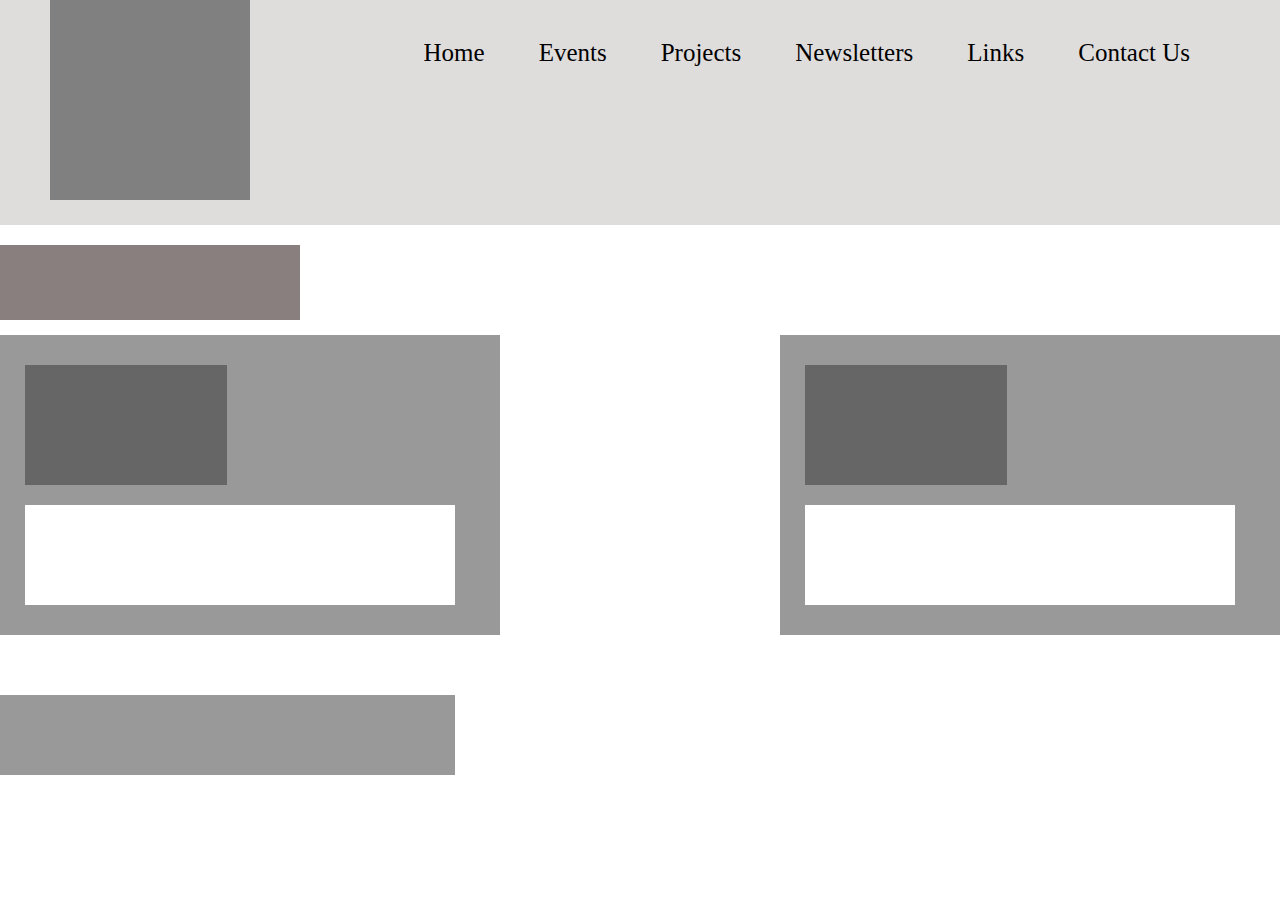
==== index.html @ 3c36017c "Merge pull request #2 from guilhermebueno6/dev.silva.firstSiteStructure" ====
<!DOCTYPE html>
<html lang="en">
<head>
  <meta charset="UTF-8">
  <meta name="viewport" content="width=device-width, initial-scale=1.0">
  <meta http-equiv="X-UA-Compatible" content="ie=edge">
<link rel="stylesheet" href="css/reset.css">
  <link rel="stylesheet" href="css/main.css">
  <title>Thames River Anglers Association</title>
</head>
<body>
  <nav class="mainNav">
    <div class="logo"></div>
    <ul>
      <li>Home</li>
      <li>Events</li>
      <li>Projects</li>
      <li>Newsletters</li>
      <li>Links</li>
      <li>Contact Us</li>
    </ul>
  </nav>
  <div class="welcomeText"></div>

  <div class="intros">

    <div class="introBox">
      <div class="welcomePhoto"></div>
      <div class="introText"></div>

    </div>
    <div class="introBox">
      <div class="welcomePhoto"></div>
      <div class="introText"></div>
    </div>

  </div>
  <div class="aboutSect">

      <div id="titleText"></div>

  </div>

</body>
</html>
---- css/main.css ----
.hidden{
  display: none;
}

body{
  width: 1280px;
  margin: 0 auto;
}

.mainNav{
  height: 225px;
  background-color: #dfdcdc;
  display: flex;
  flex-direction: row;
  justify-content: space-between;
}

.mainNav ul{
  margin-top: 40px;
  margin-right: 65px;
  list-style-type: none;

}

.mainNav li {
  font-size: 25px;
  display: inline;
  margin-left: 25px;
  margin-right: 25px;
}

.logo{
  margin-left: 50px;
  width:200px;
  height: 200px;
  background-color: #808080;
}

.welcomeText{
  margin-top: 20px;
  margin-bottom: 15px;
  background-color: #897f7f;
  width:300px;
  height: 75px;
}

.intros{
  display: flex;
  flex-direction: row;
  justify-content: space-between;

}

.introBox{
  margin-bottom: 30px;
  width:500px;
  height:300px;
  background-color: #999999;
}
 #titleText{

   width:455px;
   height:80px;
   background-color: #999999;
   margin: 30px 0 30px 0;
 }



.welcomePhoto{
  margin: 30px 0 20px 25px;
  width:  202px;
  height: 120px;
  background-color: #666666;
}

.introText{
  margin-left: 25px;
  background-color: white;
  width: 430px;
  height: 100px;
}

.aboutSect{
  justify-content: center !important;

}
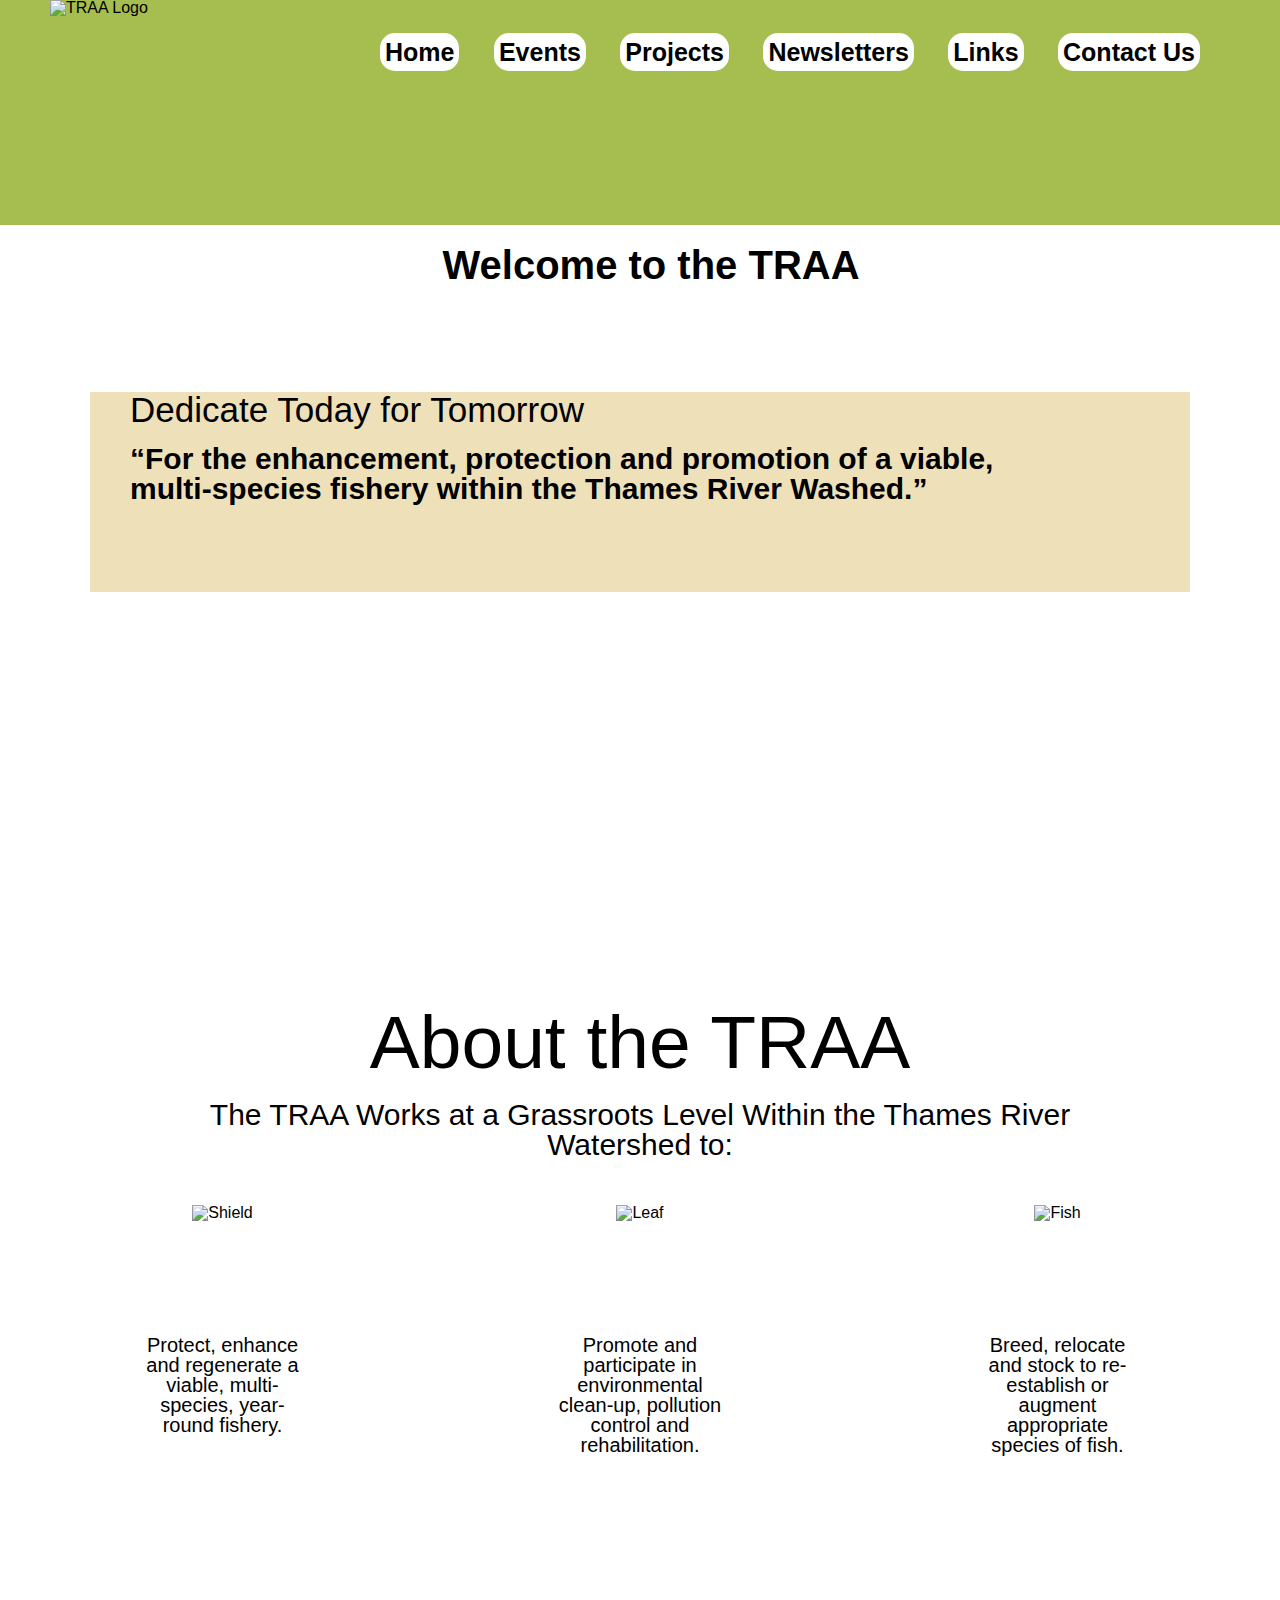
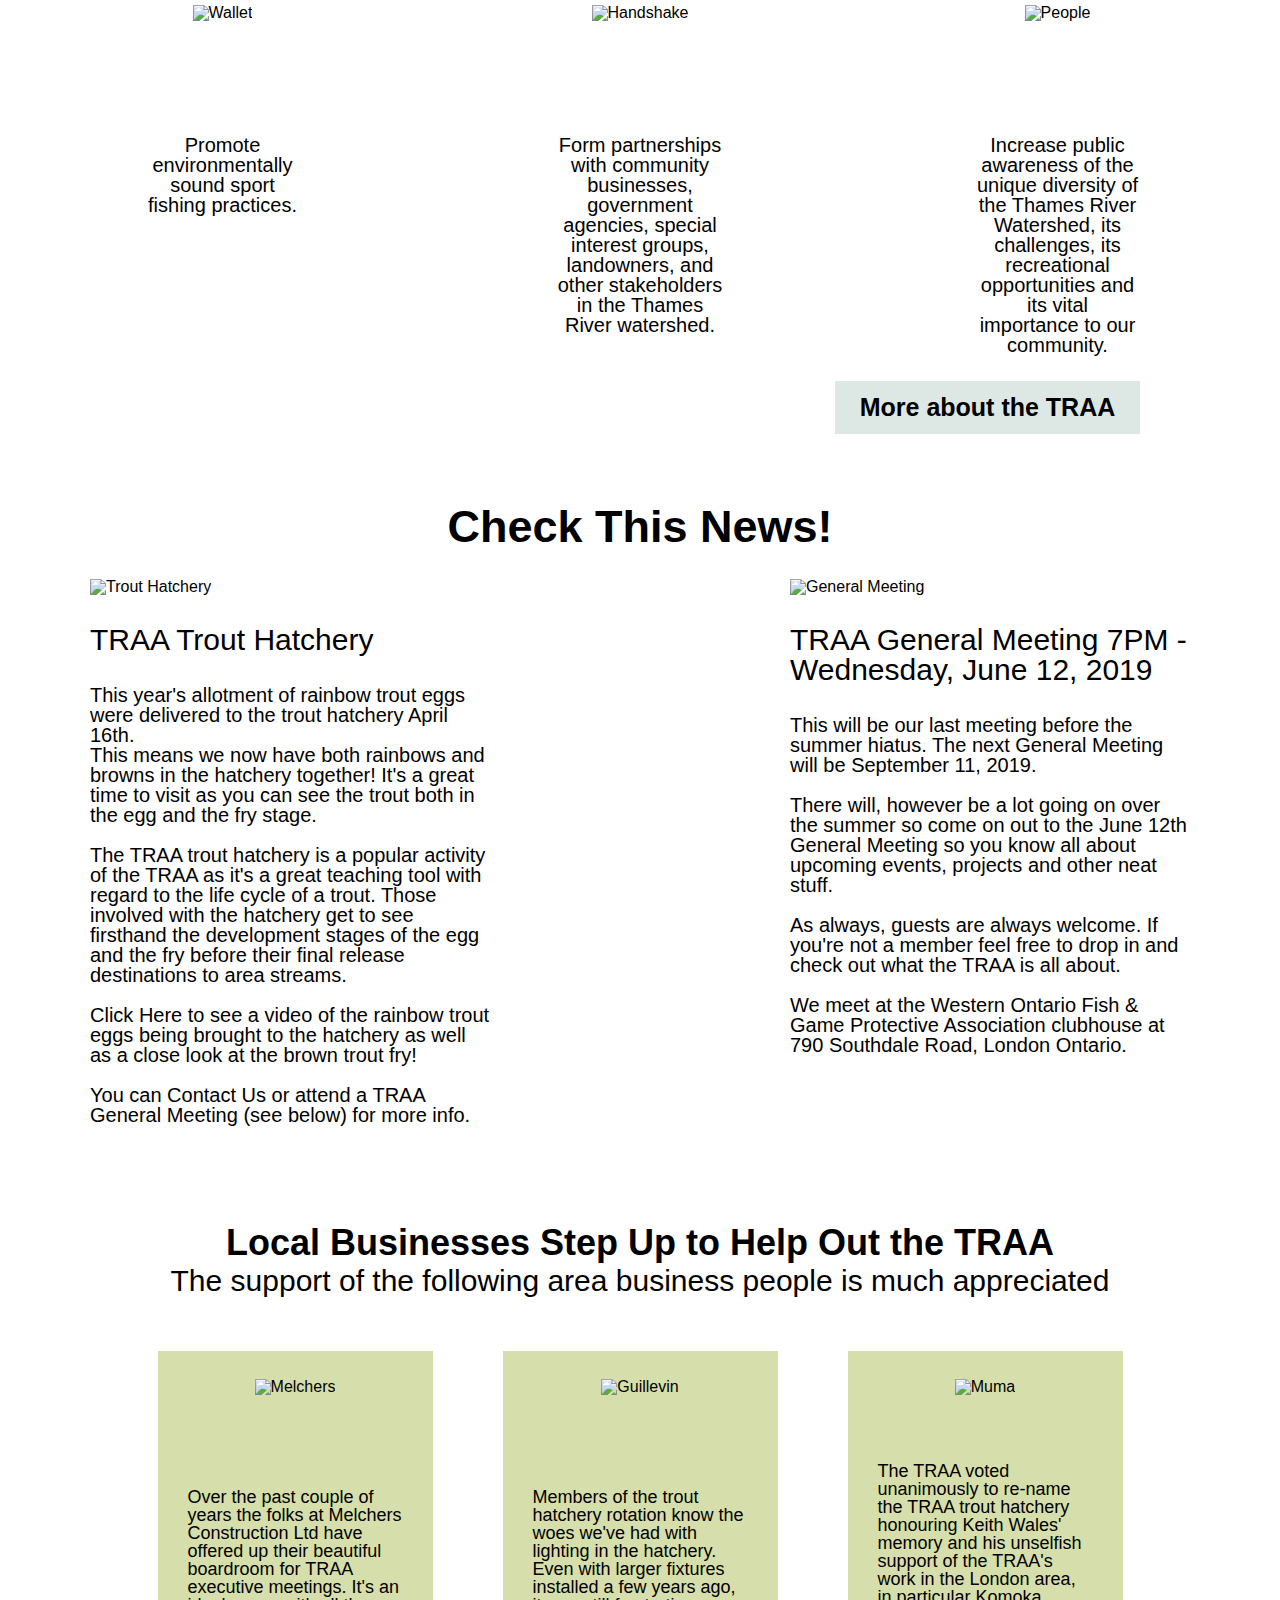
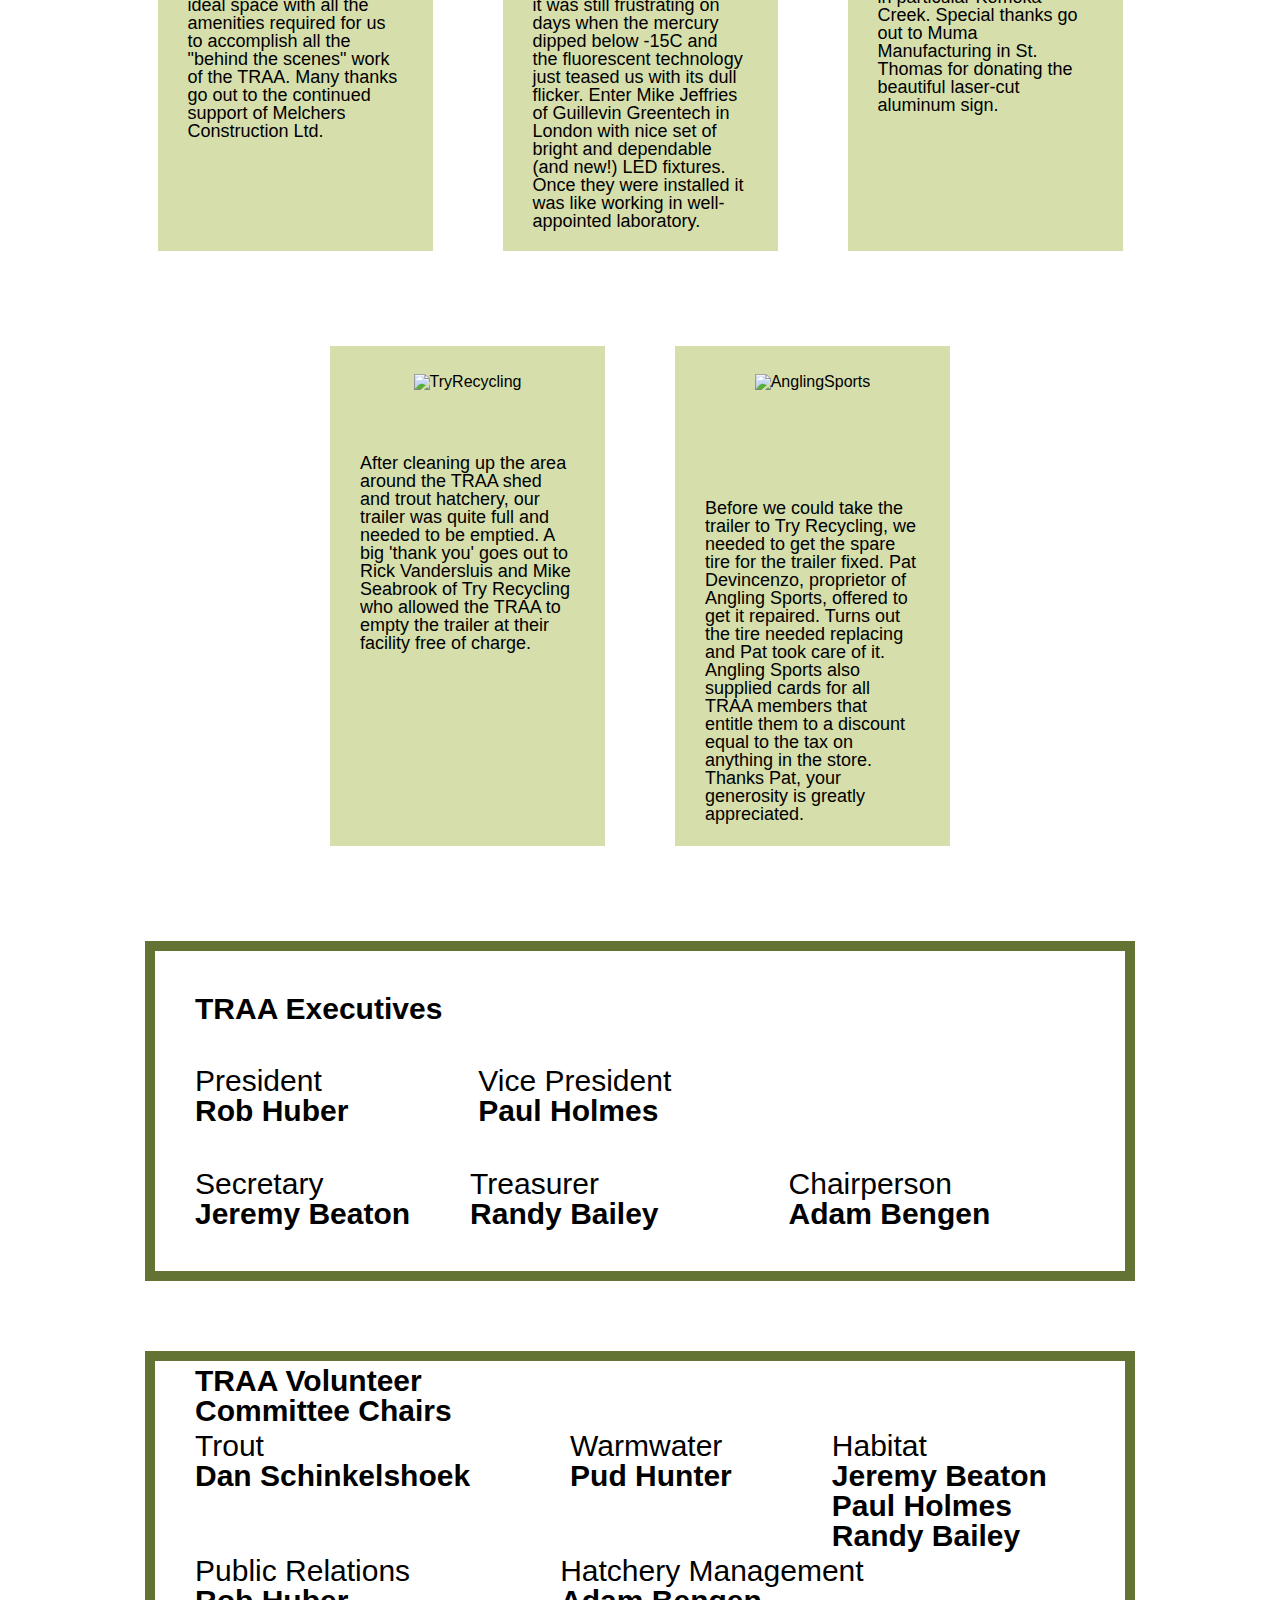
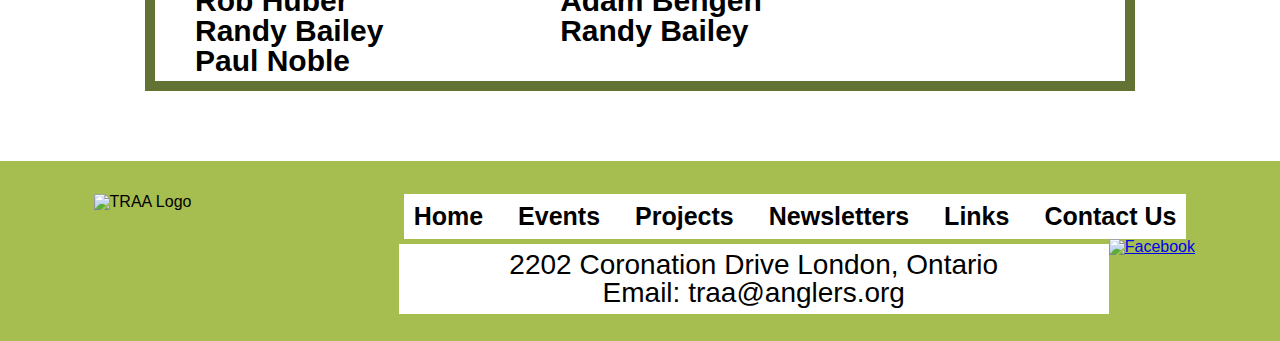
==== commit b1f6602b: "Merge pull request #10 from guilhermebueno6/des.silva.svg" ====
--- a/index.html
+++ b/index.html
@@ -6,40 +6,285 @@
   <meta http-equiv="X-UA-Compatible" content="ie=edge">
 <link rel="stylesheet" href="css/reset.css">
   <link rel="stylesheet" href="css/main.css">
+  <link rel="stylesheet" href="https://use.typekit.net/wpt2fbq.css">
   <title>Thames River Anglers Association</title>
 </head>
 <body>
   <nav class="mainNav">
-    <div class="logo"></div>
+    <div class="logo"><img src="images/TRAA_logo.svg" alt="TRAA Logo"></div>
+    <ul>
+      <a href="#"><li>Home</li></a>
+      <a href="events.html"><li>Events</li></a>
+      <a href="projects.html"><li>Projects</li></a>
+      <a href="newsletters.html"><li>Newsletters</li></a>
+      <a href="links.html"><li>Links</li></a>
+      <a href="contact.html"><li>Contact Us</li></a>
+    </ul>
+  </nav>
+  <div class="wrapper">
+  <div class="welcomeText"><p>Welcome to the TRAA</p></div>
+  <div id="imgBG">
+  <div class="businessBox">
+    <h1>Dedicate Today for Tomorrow</h1>
+    <h2>“For the enhancement, protection and promotion of a viable,
+multi-species fishery within the Thames River Washed.”</h2>
+  </div>
+</div>
+  <div id="about">
+    <h1 class="aboutTitle">About the TRAA</h1>
+
+    <h2 class="aboutSub">The TRAA Works at a Grassroots Level Within the Thames River Watershed to:</h2>
+
+    <div id="iconsUp">
+
+      <div class="icon">
+
+        <img src="images/free-stock-photos/shield-icon.svg" alt="Shield">
+        <h3>Protect, enhance and regenerate a viable, multi-species, year-round fishery.</h3>
+
+      </div>
+
+      <div class="icon">
+
+        <img src="images/free-stock-photos/leaf-icon.svg" alt="Leaf">
+        <h3>Promote and participate in environmental clean-up, pollution control and rehabilitation.</h3>
+
+      </div>
+
+      <div class="icon">
+
+        <img src="images/free-stock-photos/fish-icon.svg" alt="Fish">
+        <h3>Breed, relocate and stock to re-establish or augment appropriate species of fish.</h3>
+
+      </div>
+
+    </div>
+
+    <div id="iconsDown">
+
+      <div class="icon">
+
+        <img src="images/free-stock-photos/wallet-icon.svg" alt="Wallet">
+        <h3>Promote environmentally sound sport fishing practices.</h3>
+
+      </div>
+
+      <div class="icon">
+
+        <img src="images/free-stock-photos/handshake-icon.svg" alt="Handshake">
+        <h3>Form partnerships with community businesses, government agencies, special interest groups, landowners, and other stakeholders in the Thames River watershed.</h3>
+
+      </div>
+
+      <div class="icon">
+
+        <img src="images/free-stock-photos/people-icon.svg" alt="People">
+        <h3>Increase public awareness of the unique diversity of the Thames River Watershed, its challenges, its recreational opportunities and its vital importance to our community.</h3>
+
+      </div>
+
+      </div>
+      <div id="button">
+        <h2>More about the TRAA</h2>
+    </div>
+
+
+  </div>
+
+  <div id="newsSection">
+
+    <h2>Check This News!</h2>
+<div class="eventWrapper">
+    <div class="event">
+
+      <img src="" alt="Trout Hatchery">
+      <h3>TRAA Trout Hatchery</h3>
+      <p>This year's allotment of rainbow trout eggs were delivered to the trout hatchery April 16th.<br>
+This means we now have both rainbows and browns in the hatchery together! It's a great time to visit as you can see the trout both in the egg and the fry stage. <br> <br>
+
+The TRAA trout hatchery is a popular activity of the TRAA as it's a great teaching tool with regard to the life cycle of a trout. Those involved with the hatchery get to see firsthand the development stages of the egg and the fry before their final release destinations to area streams. <br> <br>
+
+Click Here to see a video of the rainbow trout eggs being brought to the hatchery as well as a close look at the brown trout fry! <br> <br>
+
+You can Contact Us or attend a TRAA General Meeting (see below) for more info.</p>
+
+    </div>
+
+    <div class="event">
+
+      <img src="" alt="General Meeting">
+      <h3>TRAA General Meeting
+7PM - Wednesday, June 12, 2019</h3>
+      <p>This will be our last meeting before the summer hiatus. The next General Meeting will be September 11, 2019. <br> <br>
+
+There will, however be a lot going on over the summer so come on out to the June 12th General Meeting so you know all about upcoming events, projects and other neat stuff. <br> <br>
+
+As always, guests are always welcome. If you're not a member feel free to drop in and check out what the TRAA is all about. <br> <br>
+
+We meet at the Western Ontario Fish & Game Protective Association clubhouse at 790 Southdale Road, London Ontario.</p>
+
+    </div>
+
+  </div>
+  </div>
+  <div class="supportingBus">
+    <h1>Local Businesses Step Up to Help Out the TRAA</h1>
+    <h2>The support of the following area business people is much appreciated</h2>
+    <div class="business">
+
+      <div class="companyBoxUp">
+
+        <div class="box">
+
+          <img src="" alt="Melchers" id="melch">
+          <p>Over the past couple of years the folks at Melchers Construction Ltd have offered up their beautiful boardroom for TRAA executive meetings. It's an ideal space with all the amenities required for us to accomplish all the "behind the scenes" work of the TRAA. Many thanks go out to the continued support of Melchers Construction Ltd.</p>
+
+        </div>
+
+        <div class="box">
+
+          <img src="" alt="Guillevin" id="guil">
+          <p>Members of the trout hatchery rotation know the woes we've had with lighting in the hatchery. Even with larger fixtures installed a few years ago, it was still frustrating on days when the mercury dipped below -15C and the fluorescent technology just teased us with its dull flicker. Enter Mike Jeffries of Guillevin Greentech in London with nice set of bright and dependable (and new!) LED fixtures. Once they were installed it was like working in well-appointed laboratory.</p>
+
+        </div>
+
+        <div class="box">
+
+          <img src="" alt="Muma" id="muma">
+          <p>The TRAA voted unanimously to re-name the TRAA trout hatchery honouring Keith Wales' memory and his unselfish support of the TRAA's work in the London area, in particular Komoka Creek. Special thanks go out to Muma Manufacturing in St. Thomas for donating the beautiful laser-cut aluminum sign.</p>
+
+        </div>
+
+      </div>
+
+      <div class="companyBoxDown">
+
+        <div class="box">
+
+          <img src="" alt="TryRecycling" id="tryR">
+          <p>After cleaning up the area around the TRAA shed and trout hatchery, our trailer was quite full and needed to be emptied. A big 'thank you' goes out to Rick Vandersluis and Mike Seabrook of Try Recycling who allowed the TRAA to empty the trailer at their facility free of charge.</p>
+
+        </div>
+
+        <div class="box">
+
+          <img src="" alt="AnglingSports" id="angS">
+          <p>Before we could take the trailer to Try Recycling, we needed to get the spare tire for the trailer fixed. Pat Devincenzo, proprietor of Angling Sports, offered to get it repaired. Turns out the tire needed replacing and Pat took care of it.
+Angling Sports also supplied cards for all TRAA members that entitle them to a discount equal to the tax on anything in the store.
+Thanks Pat, your generosity is greatly appreciated.</p>
+
+        </div>
+      </div>
+    </div>
+  </div>
+  <div id="credits">
+
+    <div class="creditBox">
+      <div class="creditsTitle">
+        <p>TRAA Executives</p>
+      </div>
+      <div class="firstRow">
+        <div id="personN1">
+          <p class="position">President</p>
+          <p class="person">Rob Huber</p>
+
+      </div>
+      <div id="personN2">
+
+        <p class="position">Vice President</p>
+      <p class="person">Paul Holmes</p>
+
+    </div>
+    </div>
+      <div class="secondRow">
+        <div id="personN3">
+          <p class="position">Secretary</p>
+      <p class="person">Jeremy Beaton</p>
+    </div>
+
+              <div id="personN4">
+                <p class="position">Treasurer</p>
+            <p class="person">Randy Bailey</p>
+          </div>
+
+              <div id="personN5">
+                <p class="position">Chairperson</p>
+            <p class="person">Adam Bengen</p>
+          </div>
+        </div>
+
+    </div>
+
+    <div class="creditBox">
+      <div class="creditsTitle2"><h1>TRAA Volunteer Committee Chairs</h1></div>
+
+        <div class="firstRow">
+
+          <div id="volunteer1">
+            <p class="position">Trout</p>
+            <p class="person">Dan Schinkelshoek</p>
+          </div>
+
+          <div id="volunteer2">
+            <p class="position">Warmwater</p>
+            <p class="person">Pud Hunter</p>
+        </div>
+
+          <div id="volunteer3">
+            <p class="position">Habitat</p>
+            <p class="person">Jeremy Beaton</p>
+            <p class="person">Paul Holmes</p>
+            <p class="person">Randy Bailey</p>
+          </div>
+
+        </div>
+
+        <div class="secondRow">
+          <div id="volunteer4">
+
+            <p class="position">Public Relations</p>
+            <p class="person">Rob Huber</p>
+            <p class="person">Randy Bailey</p>
+            <p class="person">Paul Noble</p>
+
+          </div>
+
+          <div id="volunteer5">
+
+            <p class="position">Hatchery Management</p>
+            <p class="person">Adam Bengen</p>
+            <p class="person">Randy Bailey</p>
+
+          </div>
+
+      </div>
+
+
+    </div>
+  </div>
+  <footer class="mainFooter">
+    <div class="footerWrapper">
+    <img src="" alt="TRAA Logo" class="footerLogo">
+
     <ul>
       <li>Home</li>
       <li>Events</li>
       <li>Projects</li>
       <li>Newsletters</li>
       <li>Links</li>
-      <li>Contact Us</li>
+      <li id="contactMenu">Contact Us</li>
     </ul>
-  </nav>
-  <div class="welcomeText"></div>
-
-  <div class="intros">
-
-    <div class="introBox">
-      <div class="welcomePhoto"></div>
-      <div class="introText"></div>
-
-    </div>
-    <div class="introBox">
-      <div class="welcomePhoto"></div>
-      <div class="introText"></div>
-    </div>
-
-  </div>
-  <div class="aboutSect">
-
-      <div id="titleText"></div>
-
-  </div>
-
+  </div>
+  <div id="addressWrap">
+    <div class="addressBox"><h1>2202 Coronation Drive
+London, Ontario <br>Email: traa@anglers.org</h1></div>
+    <a href=https://www.facebook.com/groups/4TRAA/about/ ><img src="images/facebook.png" alt="Facebook" id="faceIcon"></a>
+  </div>
+
+  </footer>
+
+
+
+</div>
 </body>
 </html>
--- a/css/main.css
+++ b/css/main.css
@@ -4,12 +4,22 @@
 
 body{
   width: 1280px;
+  font-family: "interstate", sans-serif;
   margin: 0 auto;
+}
+
+.wrapper{
+  align-items: center;
+  display: flex;
+  flex-direction:column;
+  justify-content:center;
+  width:1280px;
+
 }
 
 .mainNav{
   height: 225px;
-  background-color: #dfdcdc;
+  background-color: #a6be4f;
   display: flex;
   flex-direction: row;
   justify-content: space-between;
@@ -20,43 +30,101 @@
   margin-right: 65px;
   list-style-type: none;
 
+  height: 35px;
+
 }
 
 .mainNav li {
+  background-color: white;
+  padding:5px;
+  border-radius: 15px;
   font-size: 25px;
   display: inline;
-  margin-left: 25px;
-  margin-right: 25px;
+  margin-left: 15px;
+  margin-right: 15px;
+  font-weight: bolder;
+}
+
+.mainNav li:hover{
+  background-color: #82953f;
+}
+
+.mainNav a{
+  text-decoration: none;
+  color:black;
+
 }
 
 .logo{
   margin-left: 50px;
   width:200px;
   height: 200px;
-  background-color: #808080;
+
 }
 
 .welcomeText{
+
+  font-size: 40px;
   margin-top: 20px;
   margin-bottom: 15px;
-  background-color: #897f7f;
-  width:300px;
-  height: 75px;
-}
-
-.intros{
-  display: flex;
-  flex-direction: row;
-  justify-content: space-between;
-
-}
-
-.introBox{
-  margin-bottom: 30px;
-  width:500px;
-  height:300px;
-  background-color: #999999;
-}
+  width:525px;
+  height: 40px;
+}
+
+.welcomeText p{
+  margin-left: 65px;
+  font-weight: bold;
+}
+
+.businessBox{
+  margin-bottom: 48px;
+  align-self:center;
+  width: 1100px;
+  height:200px;
+  background-color: rgba(215, 182, 93, .43);
+  margin-top:92px;
+
+}
+
+.businessBox h1{
+  font-weight: 500;
+  margin-top: 36px;
+  margin-bottom: 17px;
+  font-size: 35px;
+  margin-left: 40px;
+
+
+}
+
+.businessBox h2{
+
+  margin-left:40px;
+  width:900px;
+  font-size: 30px;
+  font-weight: 600;
+}
+
+.about{
+  display: flex;
+  flex-direction: column;
+  justify-content: center;
+
+}
+
+.photoTitle{
+  margin-left: 30px;
+  margin-top: 15px;
+  margin-bottom:15px;
+  background-color: black;
+  height:60px;
+  width:275px;
+}
+
+.photoTitle p{
+  font-size: 60px;
+}
+
+
  #titleText{
 
    width:455px;
@@ -68,20 +136,392 @@
 
 
 .welcomePhoto{
-  margin: 30px 0 20px 25px;
-  width:  202px;
-  height: 120px;
+  width:  400px;
+  height: 350px;
   background-color: #666666;
 }
 
 .introText{
+  display: flex;
+  flex-direction:column;
   margin-left: 25px;
   background-color: white;
-  width: 430px;
+  width: 700px;
+  height: 450px;
+}
+
+
+
+#imgBG{
+  margin-bottom: 65px;
+  align-self: center;
+  width:1100px;
+  height: 640px;
+  background-image: url(../images/free-stock-photos/fishermen.jpg);
+  background-repeat: no-repeat;
+}
+
+#about{
+  align-self: center;
+  width:1000px;
+  display: flex;
+  flex-direction: column;
+  justify-content: center;
+}
+.aboutTitle{
+  font-weight: 500;
+  margin-bottom: 20px;
+  text-align: center;
+  font-size:75px;
+}
+
+.aboutSub{
+  text-align: center;
+  font-size: 30px;
+
+}
+
+#iconsUp{
+  margin-top:45px;
+  margin-bottom: 150px;
+  align-self: center;
+  display:flex;
+  flex-direction: row;
+  justify-content: space-between;
+  width:1000px;
+}
+
+#iconsDown{
+  align-self: center;
+  display:flex;
+  flex-direction: row;
+  justify-content: space-between;
+  width:1000px;
+  margin-bottom: 26px;
+}
+
+#iconsDown h3{
+  text-align: center;
+  width: 165px;
+  font-size: 20px;
+}
+
+.icon{
+
+  display: flex;
+  flex-direction: column;
+  justify-content: top;
+  align-items: center;
+}
+
+.icon img{
   height: 100px;
-}
-
-.aboutSect{
-  justify-content: center !important;
-
-}
+  margin-bottom: 30px;
+}
+
+#iconsUp h3{
+  text-align: center;
+  width:165px;
+  font-size: 20px;
+}
+
+#button{
+  display: flex;
+  flex-direction: column;
+  justify-content: center;
+  margin-right;
+  width:305px;
+  height:53px;
+  background-color: #dde8e4;
+  align-self: flex-end;
+  text-align: center;
+  transition: all 0.5s;
+}
+
+#button h2{
+  font-size: 25px;
+  font-weight: bold;
+}
+
+#button:hover{
+  cursor: pointer;
+  background-color: #c8d3cf;
+}
+
+#newsSection{
+  align-self: center;
+  margin-top: 70px;
+  margin-bottom: 100px;
+  width:1100px;
+}
+
+#newsSection h2{
+  font-size: 45px;
+  font-weight: 600;
+  text-align: center;
+  margin-bottom: 30px;
+}
+
+.eventWrapper{
+  display: flex;
+  flex-direction: row;
+  justify-content: space-between;
+}
+
+}
+.event{
+  width:400px;
+}
+
+.event img{
+  width:400px;
+  margin-bottom:30px;
+}
+
+.event h3{
+  font-size:30px;
+  width:400px;
+  margin-bottom: 30px;
+  font-weight: 500;
+}
+
+.event p{
+  width:400px;
+  font-size: 20px;
+}
+
+.supportingBus h1{
+  text-align: center;
+  font-size: 36px;
+  font-weight: bold;
+  margin-bottom: 5px;
+}
+
+.supportingBus h2{
+  text-align: center;
+  margin-bottom: 55px;
+  font-size: 30px;
+  font-weight: 400;
+}
+
+.box{
+  background-color: #d6dfab;
+  margin-left:35px;
+  margin-bottom: 95px;
+  margin-right: 35px;
+  width:275px;
+  height:500px;
+  display: flex;
+  flex-direction: column;
+  align-items: center;
+}
+
+.box img{
+  margin-top:28px;
+}
+
+.box p{
+  font-size: 18px;
+  width:215px;
+
+}
+
+.companyBoxUp{
+  display: flex;
+  flex-direction: row;
+  justify-content: center;
+}
+
+.companyBoxDown{
+  display: flex;
+  flex-direction: row;
+  justify-content: center;
+}
+
+#melch{
+  height: 79px;
+  margin-bottom: 30px;
+}
+
+#guil{
+  height: 54px;
+  margin-bottom: 55px;
+}
+
+#tryR{
+  height: 80px;
+  margin-bottom: 0px;
+}
+
+#muma{
+  height: 51px;
+  margin-bottom: 32px;
+}
+
+#angS{
+  height: 120px;
+  margin-bottom: 5px;
+}
+
+#credits{
+  width: 950px;
+  display: flex;
+  flex-direction: column;
+  align-items: center;
+}
+
+.creditBox{
+  display: flex;
+  flex-direction: column;
+  justify-content: space-evenly;
+  margin-bottom: 70px;
+  padding-left: 40px;
+  width:930px;
+  height:320px;
+  border-width:  10px;
+  border-style: solid;
+  border-color: #637333;
+}
+
+.creditsTitle{
+  font-size: 30px;
+  font-weight: bolder;
+}
+
+#personN1{
+  margin-right: 130px;
+}
+
+#personN3{
+  margin-right:60px;
+}
+
+#personN4{
+  margin-right: 130px;
+}
+
+.firstRow{
+  display: flex;
+  flex-direction: row;
+  justify-content: flex-start;
+
+}
+
+.secondRow{
+  width:860px;
+  display: flex;
+  flex-direction: row;
+  justify-content: flex-start;
+}
+
+.position{
+  font-size: 30px;
+  font-weight: normal;
+}
+
+.person{
+  font-size: 30px;
+  font-weight: bold;
+}
+
+#volunteer1{
+  margin-right: 100px;
+}
+
+#volunteer2{
+  margin-right: 100px;
+}
+
+.creditsTitle2 h1{
+  width: 330px;
+  font-size: 30px;
+  font-weight: bolder;
+}
+
+#volunteer4{
+  margin-right: 150px;
+}
+
+.mainFooter{
+
+  width:1280px;
+  height:180px;
+  background-color: #a6be4f;
+  display: flex;
+  flex-direction: column;
+  justify-content: center;
+}
+
+.mainFooter ul{
+  display: flex;
+  flex-direction: row;
+  justify-content: space-evenly;
+
+  background-color: white;
+  list-style-type: none;
+}
+
+.footerWrapper{
+  display: flex;
+  flex-direction: row;
+  justify-content: space-around;
+}
+.mainFooter ul li{
+  padding:10px;
+  margin-right: 15px;
+
+  font-size:25px;
+  font-weight: bolder;
+  display: inline;
+}
+.mainFooter ul li:hover{
+  background-color: #82953f;
+  cursor: pointer;
+}
+
+#contactMenu{
+  margin-right: 0;
+
+}
+
+.footerLogo{
+
+
+  margin-right: 25px;
+}
+
+.addressBox{
+  font-weight: 500;
+  font-size: 28px;
+  margin-top:5px;
+  height:70px;
+  display: flex;
+  flex-direction: column;
+  justify-content: center;
+  text-align: center;
+  width: 710px;
+  background-color: white;
+}
+
+#addressWrap{
+
+  display: flex;
+  flex-direction: row;
+  justify-content: flex-end;
+
+  height: 70px;
+
+}
+
+#faceIcon{
+margin-right:85px;
+  width:80px;
+  height:80px;
+
+}
+
+#faceIcon:hover{
+  cursor:pointer;
+
+}
+<!--End of the homepage, from this point on things will be separated by page-->
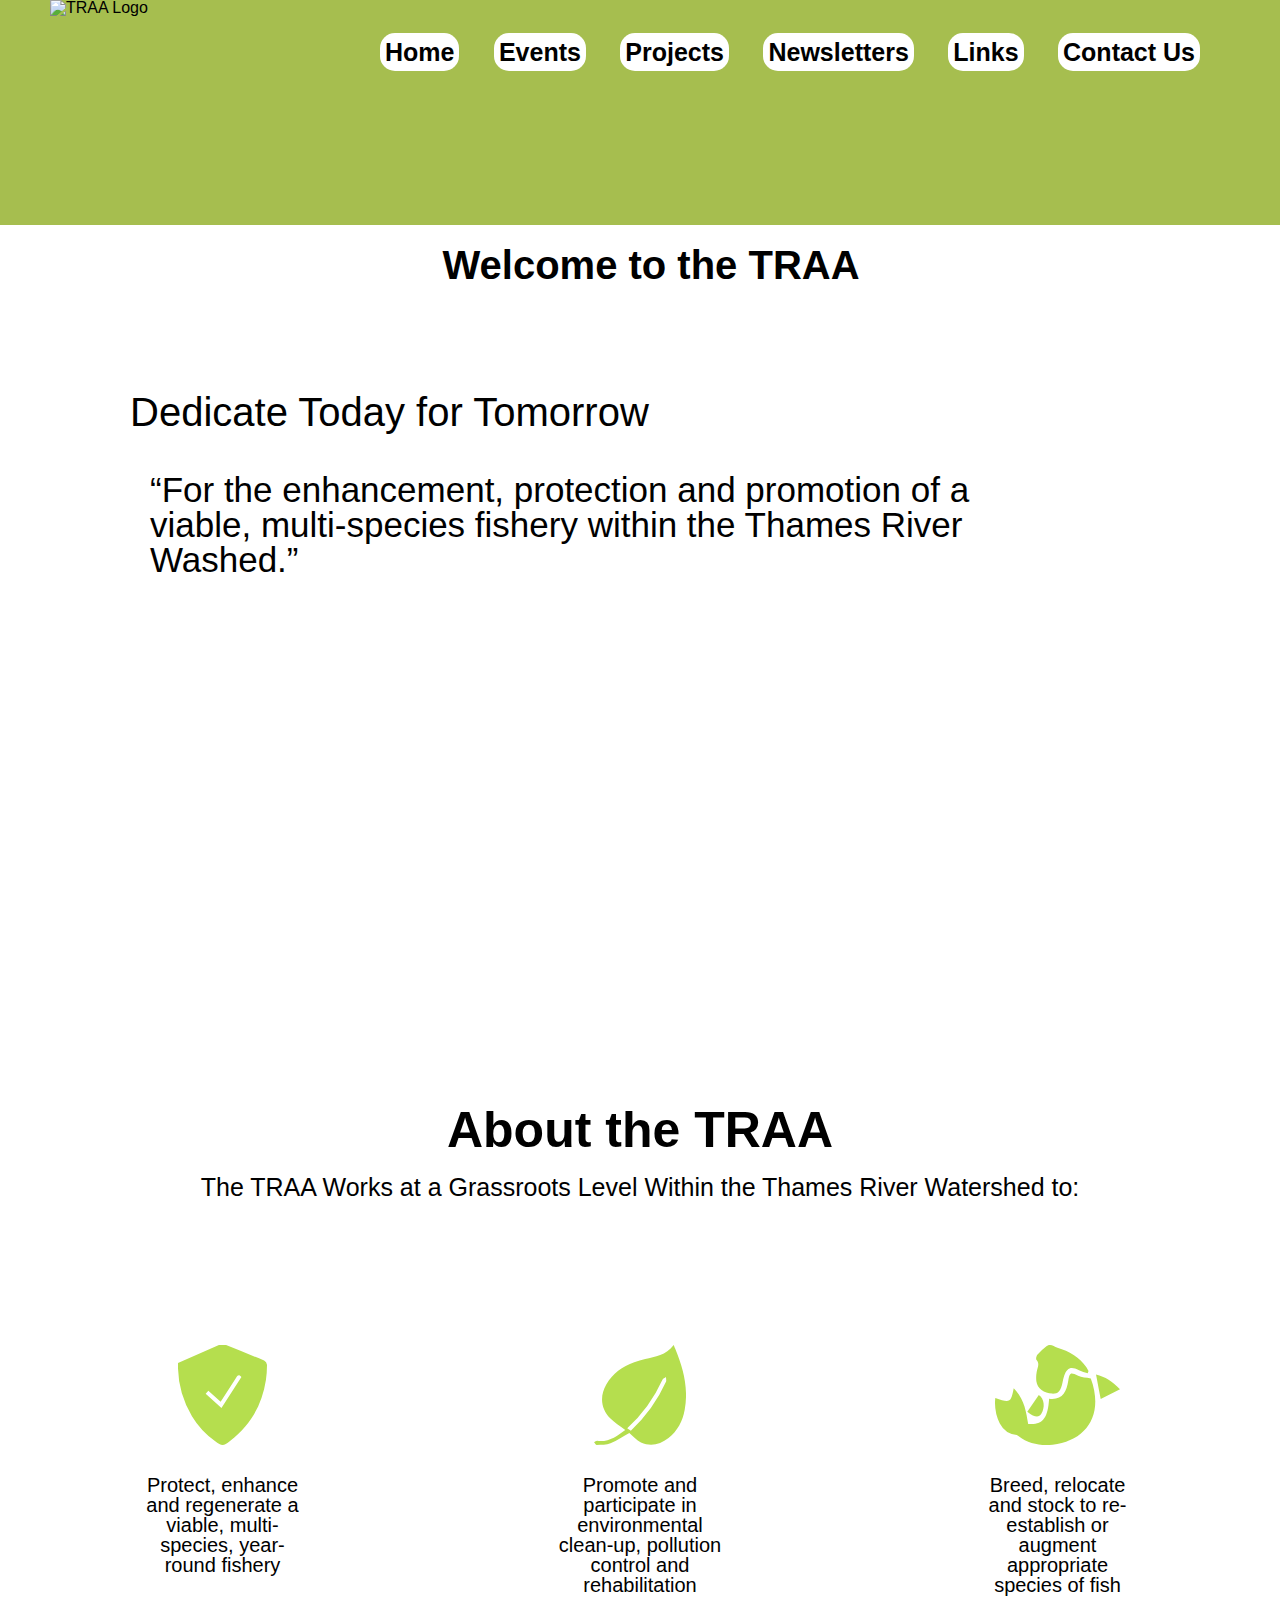
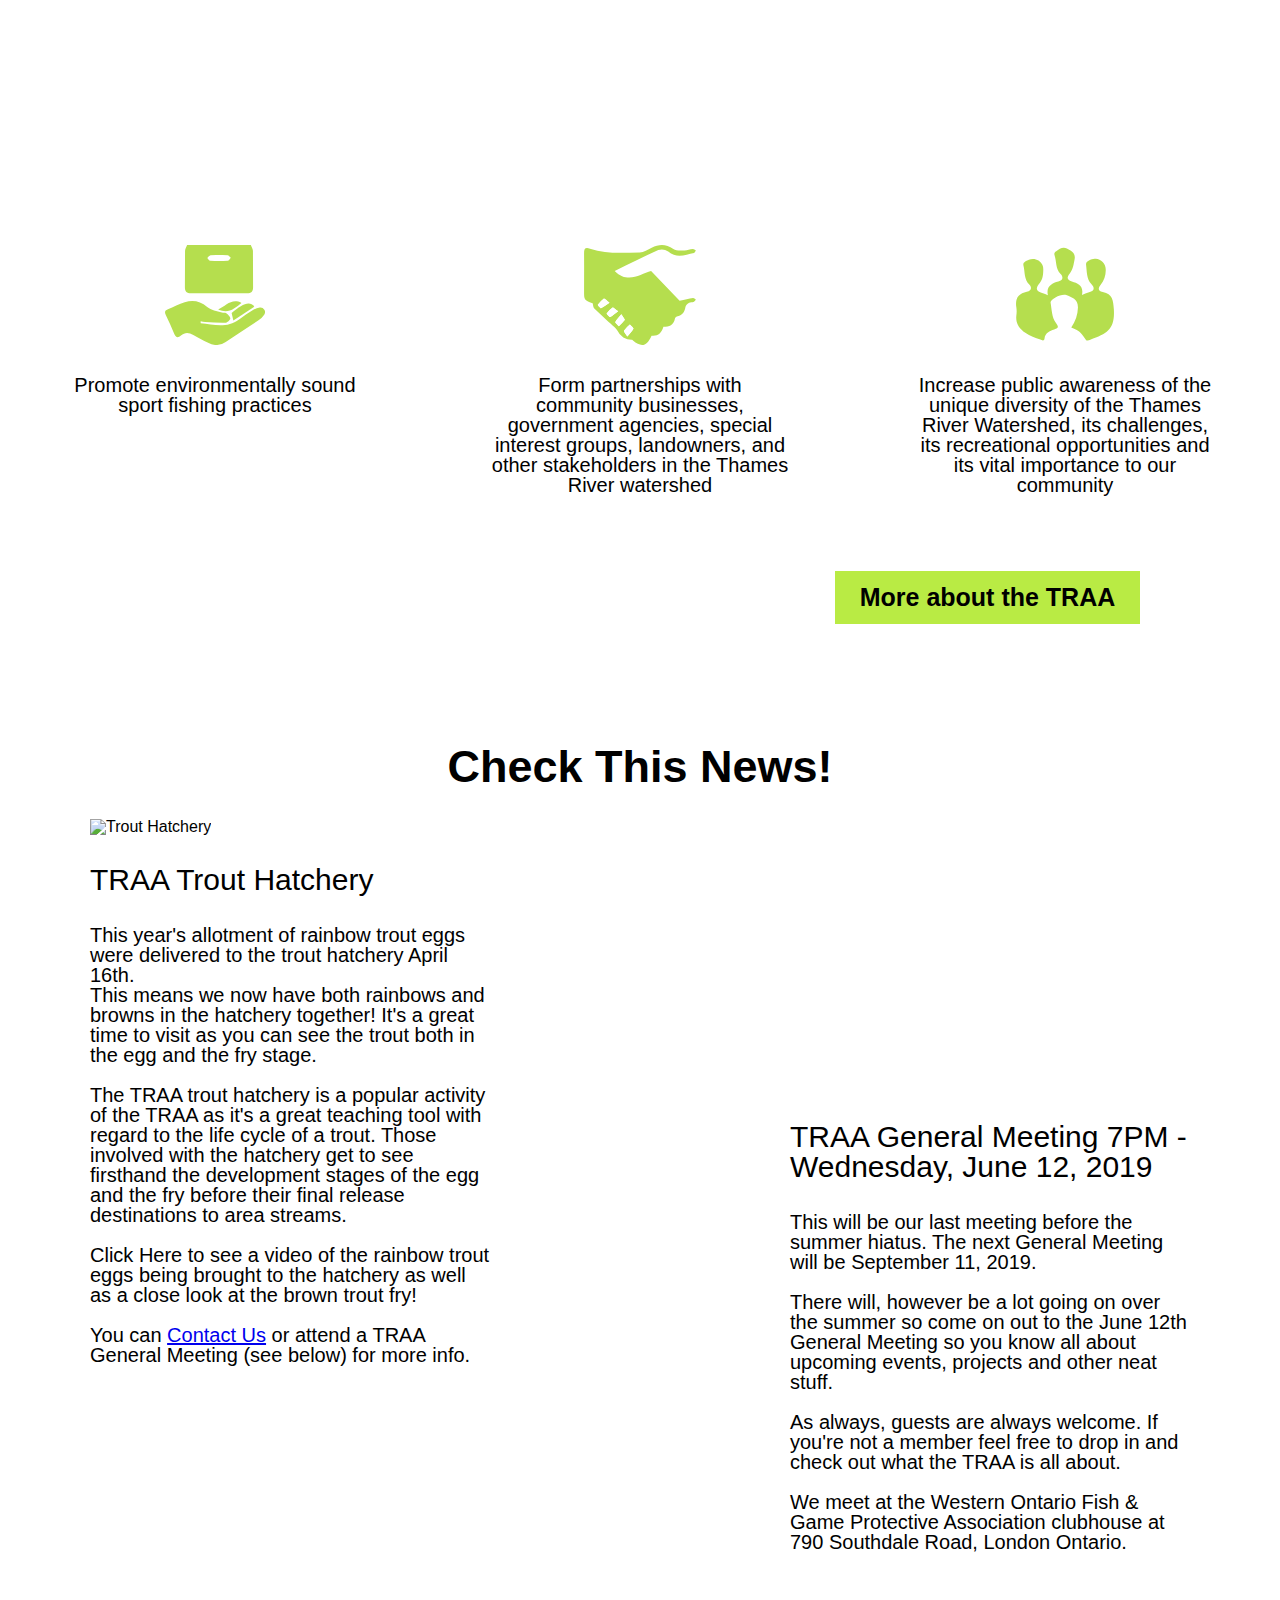
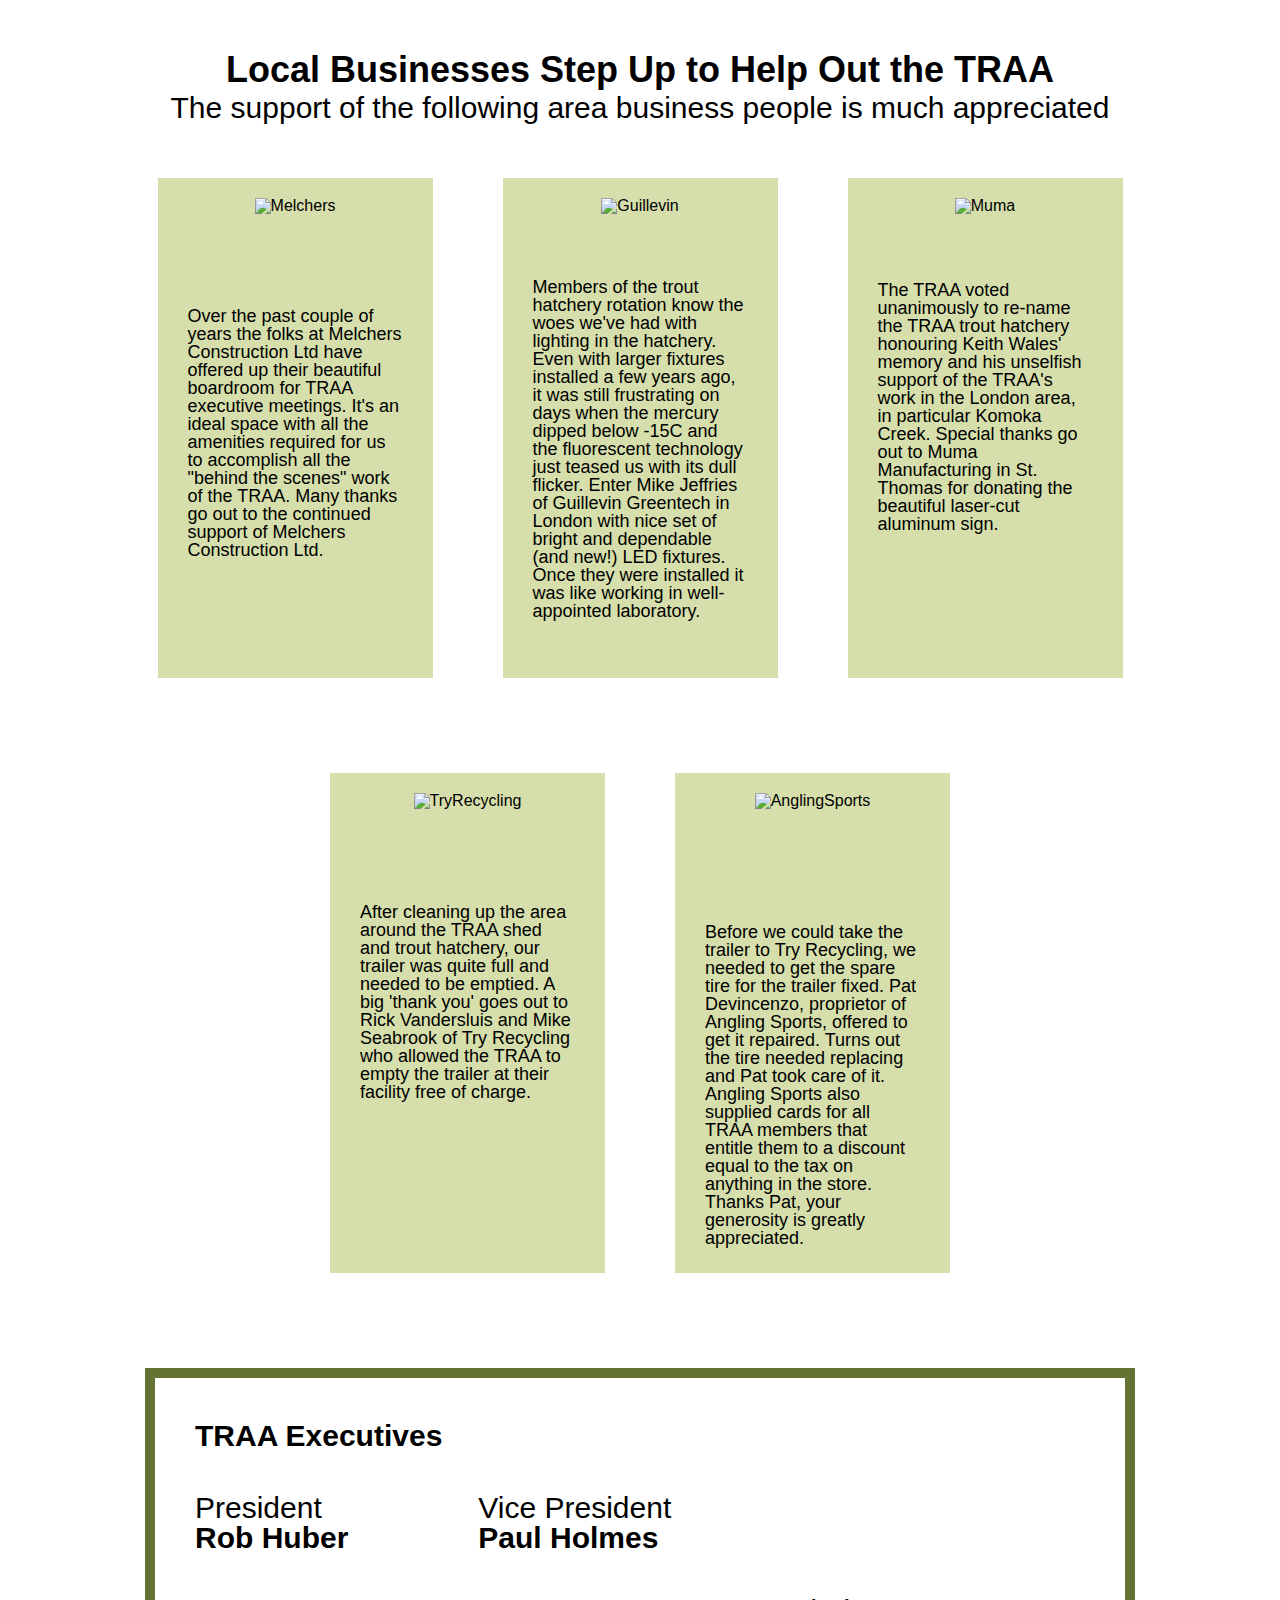
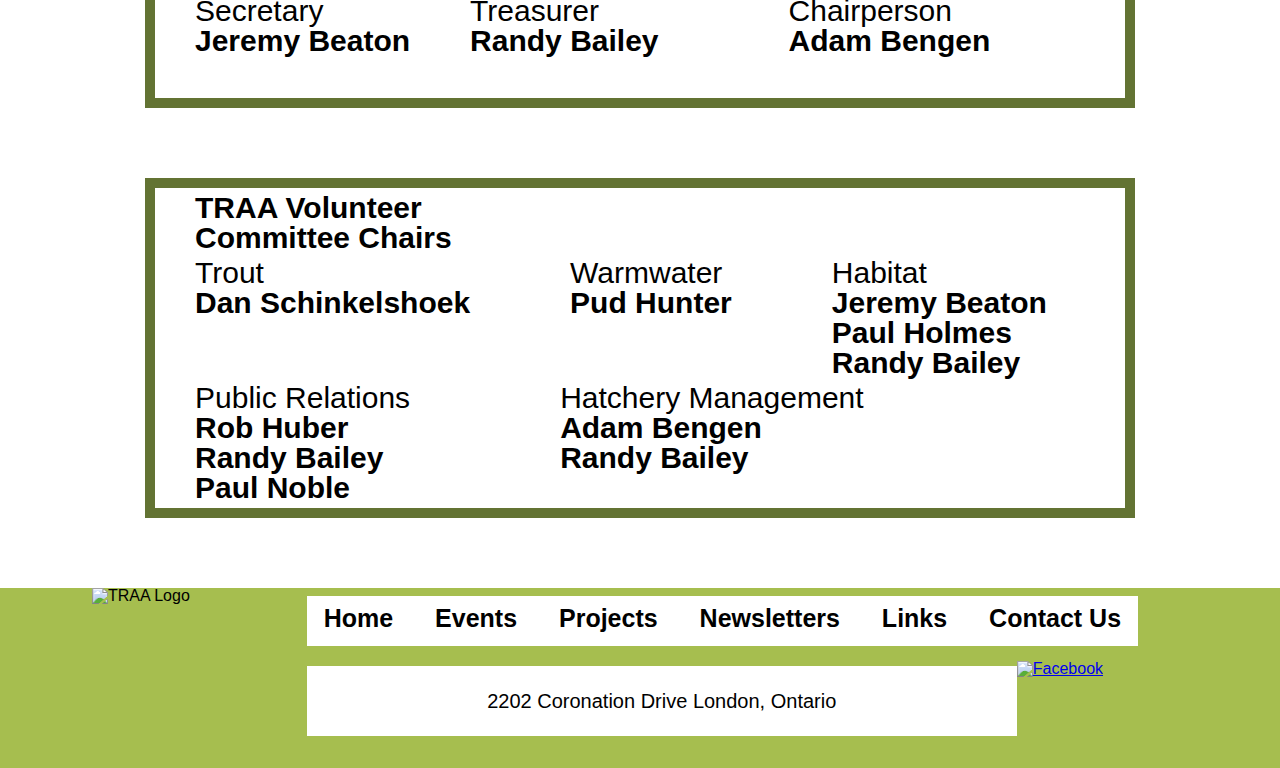
==== commit 69fa2e4c: "changes so far" ====
--- a/index.html
+++ b/index.html
@@ -7,6 +7,7 @@
 <link rel="stylesheet" href="css/reset.css">
   <link rel="stylesheet" href="css/main.css">
   <link rel="stylesheet" href="https://use.typekit.net/wpt2fbq.css">
+  <link rel="stylesheet" href="https://use.typekit.net/swh7tbb.css">
   <title>Thames River Anglers Association</title>
 </head>
 <body>
@@ -16,7 +17,7 @@
       <a href="#"><li>Home</li></a>
       <a href="events.html"><li>Events</li></a>
       <a href="projects.html"><li>Projects</li></a>
-      <a href="newsletters.html"><li>Newsletters</li></a>
+      <a href="newsletter.html"><li>Newsletters</li></a>
       <a href="links.html"><li>Links</li></a>
       <a href="contact.html"><li>Contact Us</li></a>
     </ul>
@@ -40,21 +41,21 @@
       <div class="icon">
 
         <img src="images/free-stock-photos/shield-icon.svg" alt="Shield">
-        <h3>Protect, enhance and regenerate a viable, multi-species, year-round fishery.</h3>
+        <h3>Protect, enhance and regenerate a viable, multi-species, year-round fishery</h3>
 
       </div>
 
       <div class="icon">
 
         <img src="images/free-stock-photos/leaf-icon.svg" alt="Leaf">
-        <h3>Promote and participate in environmental clean-up, pollution control and rehabilitation.</h3>
+        <h3>Promote and participate in environmental clean-up, pollution control and rehabilitation</h3>
 
       </div>
 
       <div class="icon">
 
         <img src="images/free-stock-photos/fish-icon.svg" alt="Fish">
-        <h3>Breed, relocate and stock to re-establish or augment appropriate species of fish.</h3>
+        <h3>Breed, relocate and stock to re-establish or augment appropriate species of fish</h3>
 
       </div>
 
@@ -65,21 +66,21 @@
       <div class="icon">
 
         <img src="images/free-stock-photos/wallet-icon.svg" alt="Wallet">
-        <h3>Promote environmentally sound sport fishing practices.</h3>
+        <h3>Promote environmentally sound sport fishing practices</h3>
 
       </div>
 
       <div class="icon">
 
         <img src="images/free-stock-photos/handshake-icon.svg" alt="Handshake">
-        <h3>Form partnerships with community businesses, government agencies, special interest groups, landowners, and other stakeholders in the Thames River watershed.</h3>
+        <h3>Form partnerships with community businesses, government agencies, special interest groups, landowners, and other stakeholders in the Thames River watershed</h3>
 
       </div>
 
       <div class="icon">
 
         <img src="images/free-stock-photos/people-icon.svg" alt="People">
-        <h3>Increase public awareness of the unique diversity of the Thames River Watershed, its challenges, its recreational opportunities and its vital importance to our community.</h3>
+        <h3>Increase public awareness of the unique diversity of the Thames River Watershed, its challenges, its recreational opportunities and its vital importance to our community</h3>
 
       </div>
 
@@ -94,10 +95,10 @@
   <div id="newsSection">
 
     <h2>Check This News!</h2>
-<div class="eventWrapper">
+    <div class="eventWrapper">
     <div class="event">
 
-      <img src="" alt="Trout Hatchery">
+      <img src="images/home-event1.jpg" alt="Trout Hatchery">
       <h3>TRAA Trout Hatchery</h3>
       <p>This year's allotment of rainbow trout eggs were delivered to the trout hatchery April 16th.<br>
 This means we now have both rainbows and browns in the hatchery together! It's a great time to visit as you can see the trout both in the egg and the fry stage. <br> <br>
@@ -106,15 +107,15 @@
 
 Click Here to see a video of the rainbow trout eggs being brought to the hatchery as well as a close look at the brown trout fry! <br> <br>
 
-You can Contact Us or attend a TRAA General Meeting (see below) for more info.</p>
+You can <a href="contact.html">Contact Us</a> or attend a TRAA General Meeting (see below) for more info.</p>
 
     </div>
 
     <div class="event">
-
-      <img src="" alt="General Meeting">
-      <h3>TRAA General Meeting
-7PM - Wednesday, June 12, 2019</h3>
+        <iframe src="https://www.google.com/maps/embed?pb=!1m14!1m8!1m3!1d23365.987489540497!2d-81.3070002!3d42.94143!3m2!1i1024!2i768!4f13.1!3m3!1m2!1s0x882ef0defce9d371%3A0x62f0403e0ceda3ee!2s790+Southdale+Rd%2C+London%2C+ON+N6K+4W7!5e0!3m2!1sen!2sca!4v1559956597407!5m2!1sen!2sca" width="400" height="300" frameborder="0" style="border:0" allowfullscreen>
+        </iframe>
+      <h3>TRAA General Meeting 
+        7PM - Wednesday, June 12, 2019</h3>
       <p>This will be our last meeting before the summer hiatus. The next General Meeting will be September 11, 2019. <br> <br>
 
 There will, however be a lot going on over the summer so come on out to the June 12th General Meeting so you know all about upcoming events, projects and other neat stuff. <br> <br>
@@ -136,21 +137,21 @@
 
         <div class="box">
 
-          <img src="" alt="Melchers" id="melch">
+          <img src="images/Melchers logo.jpg" alt="Melchers" id="melch">
           <p>Over the past couple of years the folks at Melchers Construction Ltd have offered up their beautiful boardroom for TRAA executive meetings. It's an ideal space with all the amenities required for us to accomplish all the "behind the scenes" work of the TRAA. Many thanks go out to the continued support of Melchers Construction Ltd.</p>
 
         </div>
 
         <div class="box">
 
-          <img src="" alt="Guillevin" id="guil">
+          <img src="images/guillevin.jpg" alt="Guillevin" id="guil">
           <p>Members of the trout hatchery rotation know the woes we've had with lighting in the hatchery. Even with larger fixtures installed a few years ago, it was still frustrating on days when the mercury dipped below -15C and the fluorescent technology just teased us with its dull flicker. Enter Mike Jeffries of Guillevin Greentech in London with nice set of bright and dependable (and new!) LED fixtures. Once they were installed it was like working in well-appointed laboratory.</p>
 
         </div>
 
         <div class="box">
 
-          <img src="" alt="Muma" id="muma">
+          <img src="images/muma_logo.jpg" alt="Muma" id="muma">
           <p>The TRAA voted unanimously to re-name the TRAA trout hatchery honouring Keith Wales' memory and his unselfish support of the TRAA's work in the London area, in particular Komoka Creek. Special thanks go out to Muma Manufacturing in St. Thomas for donating the beautiful laser-cut aluminum sign.</p>
 
         </div>
@@ -161,14 +162,14 @@
 
         <div class="box">
 
-          <img src="" alt="TryRecycling" id="tryR">
+          <img src="images/Try_logo.jpg" alt="TryRecycling" id="tryR">
           <p>After cleaning up the area around the TRAA shed and trout hatchery, our trailer was quite full and needed to be emptied. A big 'thank you' goes out to Rick Vandersluis and Mike Seabrook of Try Recycling who allowed the TRAA to empty the trailer at their facility free of charge.</p>
 
         </div>
 
         <div class="box">
 
-          <img src="" alt="AnglingSports" id="angS">
+          <img src="images/AnglingSports_logo.jpg" alt="AnglingSports" id="angS">
           <p>Before we could take the trailer to Try Recycling, we needed to get the spare tire for the trailer fixed. Pat Devincenzo, proprietor of Angling Sports, offered to get it repaired. Turns out the tire needed replacing and Pat took care of it.
 Angling Sports also supplied cards for all TRAA members that entitle them to a discount equal to the tax on anything in the store.
 Thanks Pat, your generosity is greatly appreciated.</p>
@@ -263,8 +264,9 @@
     </div>
   </div>
   <footer class="mainFooter">
+    <img src="images/TRAA_logo.svg" alt="TRAA Logo" class="footerLogo">
     <div class="footerWrapper">
-    <img src="" alt="TRAA Logo" class="footerLogo">
+
 
     <ul>
       <li>Home</li>
@@ -274,12 +276,14 @@
       <li>Links</li>
       <li id="contactMenu">Contact Us</li>
     </ul>
-  </div>
-  <div id="addressWrap">
-    <div class="addressBox"><h1>2202 Coronation Drive
-London, Ontario <br>Email: traa@anglers.org</h1></div>
-    <a href=https://www.facebook.com/groups/4TRAA/about/ ><img src="images/facebook.png" alt="Facebook" id="faceIcon"></a>
-  </div>
+    <div id="addressWrap">
+      <div class="addressBox">
+        <p>2202 Coronation Drive London, Ontario</p>
+      </div>
+      <a href=https://www.facebook.com/groups/4TRAA/about/ ><img src="images/facebook.png" alt="Facebook" id="faceIcon"></a>
+    </div>
+  </div>
+
 
   </footer>
 
--- a/css/main.css
+++ b/css/main.css
@@ -49,7 +49,7 @@
   background-color: #82953f;
 }
 
-.mainNav a{
+.mainNav a {
   text-decoration: none;
   color:black;
 
@@ -59,7 +59,6 @@
   margin-left: 50px;
   width:200px;
   height: 200px;
-
 }
 
 .welcomeText{
@@ -71,37 +70,36 @@
   height: 40px;
 }
 
-.welcomeText p{
+.welcomeText p {
   margin-left: 65px;
   font-weight: bold;
 }
 
-.businessBox{
+.businessBox {
   margin-bottom: 48px;
-  align-self:center;
+  align-self: center;
   width: 1100px;
   height:200px;
-  background-color: rgba(215, 182, 93, .43);
+  background-color: rgba(255, 255, 255, 0.43);
   margin-top:92px;
-
-}
-
-.businessBox h1{
+}
+
+.businessBox h1 {
   font-weight: 500;
-  margin-top: 36px;
+  margin-top: 35px;
   margin-bottom: 17px;
+  font-size: 40px;
+  margin-left: 40px;
+}
+
+.businessBox h2 {
+  margin-left: 60px;
+  margin-top: 40px;
+
+  width: 900px;
+  
   font-size: 35px;
-  margin-left: 40px;
-
-
-}
-
-.businessBox h2{
-
-  margin-left:40px;
-  width:900px;
-  font-size: 30px;
-  font-weight: 600;
+  font-family: "interstate", sans-serif;
 }
 
 .about{
@@ -126,8 +124,7 @@
 
 
  #titleText{
-
-   width:455px;
+  width:455px;
    height:80px;
    background-color: #999999;
    margin: 30px 0 30px 0;
@@ -155,7 +152,7 @@
 #imgBG{
   margin-bottom: 65px;
   align-self: center;
-  width:1100px;
+  width: 1100px;
   height: 640px;
   background-image: url(../images/free-stock-photos/fishermen.jpg);
   background-repeat: no-repeat;
@@ -163,50 +160,55 @@
 
 #about{
   align-self: center;
-  width:1000px;
+  width: 1000px;
+  margin-top: 100px;
   display: flex;
   flex-direction: column;
   justify-content: center;
 }
-.aboutTitle{
-  font-weight: 500;
+
+.aboutTitle {
+  font-weight: 600;
   margin-bottom: 20px;
   text-align: center;
-  font-size:75px;
+  font-size: 50px;
 }
 
 .aboutSub{
   text-align: center;
-  font-size: 30px;
+  font-size: 25px;
 
 }
 
 #iconsUp{
-  margin-top:45px;
+  margin-top: 45px;
   margin-bottom: 150px;
   align-self: center;
-  display:flex;
+  display: flex;
   flex-direction: row;
   justify-content: space-between;
-  width:1000px;
+  width: 1000px;
+
 }
 
 #iconsDown{
   align-self: center;
-  display:flex;
+  display: flex;
   flex-direction: row;
   justify-content: space-between;
-  width:1000px;
+  width: 1150px;
   margin-bottom: 26px;
 }
 
 #iconsDown h3{
   text-align: center;
-  width: 165px;
+  width: 300px;
   font-size: 20px;
 }
 
 .icon{
+
+  margin-top: 100px;
 
   display: flex;
   flex-direction: column;
@@ -221,7 +223,7 @@
 
 #iconsUp h3{
   text-align: center;
-  width:165px;
+  width: 165px;
   font-size: 20px;
 }
 
@@ -229,46 +231,56 @@
   display: flex;
   flex-direction: column;
   justify-content: center;
-  margin-right;
-  width:305px;
+  
+  margin-top: 50px;
+  margin-left: 800px;
+  
+  width: 305px;
   height:53px;
-  background-color: #dde8e4;
+  background-color: #b9eb44;
+  
   align-self: flex-end;
   text-align: center;
   transition: all 0.5s;
 }
 
-#button h2{
+#button h2 {
   font-size: 25px;
   font-weight: bold;
 }
 
-#button:hover{
+#button:hover {
   cursor: pointer;
-  background-color: #c8d3cf;
-}
-
-#newsSection{
+  background-color: #ffffff;
+  font-family: forma-djr-text, sans-serif;
+  font-weight: 400;
+  font-style: normal; 
+}
+
+#newsSection {
   align-self: center;
   margin-top: 70px;
   margin-bottom: 100px;
   width:1100px;
 }
 
-#newsSection h2{
+#newsSection h2 {
   font-size: 45px;
   font-weight: 600;
   text-align: center;
+
+  margin-top: 50px;
   margin-bottom: 30px;
-}
-
-.eventWrapper{
+
+}
+
+.eventWrapper {
   display: flex;
   flex-direction: row;
   justify-content: space-between;
 }
 
-}
+
 .event{
   width:400px;
 }
@@ -279,8 +291,8 @@
 }
 
 .event h3{
-  font-size:30px;
-  width:400px;
+  font-size: 30px;
+  width: 400px;
   margin-bottom: 30px;
   font-weight: 500;
 }
@@ -306,23 +318,23 @@
 
 .box{
   background-color: #d6dfab;
-  margin-left:35px;
+  margin-left : 35px;
   margin-bottom: 95px;
   margin-right: 35px;
-  width:275px;
-  height:500px;
+  width: 275px;
+  height: 500px;
   display: flex;
   flex-direction: column;
   align-items: center;
 }
 
 .box img{
-  margin-top:28px;
+  margin-top: 20px;
 }
 
 .box p{
   font-size: 18px;
-  width:215px;
+  width: 215px;
 
 }
 
@@ -338,29 +350,29 @@
   justify-content: center;
 }
 
-#melch{
+#melch {
   height: 79px;
   margin-bottom: 30px;
 }
 
-#guil{
-  height: 54px;
-  margin-bottom: 55px;
-}
-
-#tryR{
+#guil {
+  height: 50px;
+  margin-bottom: 30px;
+}
+
+#tryR{ 
   height: 80px;
-  margin-bottom: 0px;
-}
-
-#muma{
+  margin-bottom: 30px;
+}
+
+#muma {
   height: 51px;
   margin-bottom: 32px;
 }
 
 #angS{
   height: 120px;
-  margin-bottom: 5px;
+  margin-bottom: 10px;
 }
 
 #credits{
@@ -443,31 +455,33 @@
 }
 
 .mainFooter{
-
-  width:1280px;
-  height:180px;
+  width: 1280px;
+  height: 180px;
   background-color: #a6be4f;
   display: flex;
-  flex-direction: column;
-  justify-content: center;
+  flex-direction: row;
+  justify-content: space-evenly;
 }
 
 .mainFooter ul{
   display: flex;
   flex-direction: row;
   justify-content: space-evenly;
-
+  margin-right: 50px;
+  height: 50px;
   background-color: white;
   list-style-type: none;
 }
 
 .footerWrapper{
-  display: flex;
-  flex-direction: row;
+  height: 150px;
+  display: flex;
+  flex-direction: column;
   justify-content: space-around;
 }
+
 .mainFooter ul li{
-  padding:10px;
+  padding: 10px;
   margin-right: 15px;
 
   font-size:25px;
@@ -484,15 +498,11 @@
 
 }
 
-.footerLogo{
-
-
-  margin-right: 25px;
-}
+.footerLogo { margin-right: 25px; }
 
 .addressBox{
   font-weight: 500;
-  font-size: 28px;
+  font-size: 20px;
   margin-top:5px;
   height:70px;
   display: flex;
@@ -501,6 +511,13 @@
   text-align: center;
   width: 710px;
   background-color: white;
+}
+
+.addressBox p {
+  font-size: 20px;
+  font-family: interstate-condensed, sans-serif;
+  font-weight: 400;
+  font-style: normal;
 }
 
 #addressWrap{
@@ -524,4 +541,370 @@
   cursor:pointer;
 
 }
-<!--End of the homepage, from this point on things will be separated by page-->
+/*--End of the homepage, from this point on things will be separated by page
+
+Beggining of the projects pag*/
+
+#projects{
+  width: 1280px;
+  margin:0 auto;
+  align-items: center;
+  display: flex;
+  flex-direction: column;
+}
+
+.projectTitle{
+  font-size: 40px;
+  font-weight: bold;
+  margin-top: 30px;
+  margin-bottom: 20px;
+}
+
+#imageHolder{
+  margin-bottom: 110px;
+  align-items: center;
+  display: flex;
+  flex-direction: column;
+  justify-content: flex-end;
+  width:1280px;
+  height:780px;
+  background-image: url(../images/free-stock-photos/bgPic-project.jpg);
+  background-repeat:no-repeat;
+}
+
+#photoText{
+  display: flex;
+  flex-direction: column;
+  align-items: center;
+  text-align: center;
+  background-color: rgba(87, 110, 115, .66);
+  width:750px;
+  height:250px;
+
+}
+
+#projectPicTitle{
+  font-family: 'EB Garamond', sans-serif;
+  font-size:36px;
+  font-style: italic;
+  font-weight: bold;
+  color: white;
+
+  margin-top: 20px;
+  margin-bottom: 30px;
+}
+
+#textPhoto{
+  text-align: left;
+  width:700px;
+  font-size: 22px;
+  color:white;
+}
+.projectTitle2{
+  font-size: 40px;
+  font-weight: bold;
+}
+.subtitleProject{
+  font-size: 25px;
+  margin-bottom: 100px;
+}
+
+.video{
+  box-shadow: inset 0 0 1em black, 0 0 1em black;
+}
+
+#fundraising{
+  margin-bottom: 100px;
+  display: flex;
+  flex-direction: column;
+  align-items: center;
+  justify-content: space-evenly;
+  font-size: 35px;
+  font-weight: bold;
+  margin-top:100px;
+  width: 1280px;
+}
+
+.monitoring{
+  margin-bottom: 200px;
+  display: flex;
+  flex-direction: column;
+  justify-content: center;
+  align-items: center;
+  font-size: 35px;
+  font-weight: bold;
+}
+
+#fundraising {
+  position: relative;
+}
+
+#fundraising img {
+  margin-top: 100px;
+}
+
+
+.fund-button {
+  position: absolute;
+  margin-top: 45px;
+  width: 1050px;
+  display: flex;
+  flex-direction: row;
+  justify-content: space-between;
+}
+
+#fund {
+  font-family: interstate, sans-serif;
+  font-weight: 400;
+  font-style: normal;
+  font-size: 18px;
+
+  background-color: #aef800;
+  border: none;
+  transition: all 0.8s;
+
+  margin-top: 85px;
+}
+
+#fund:hover {
+  background-color: #ffffff;
+  border-radius: 20px;
+
+}
+
+#first-text {
+  margin-top: 40px;
+  margin-bottom: 60px;
+
+  font-size: 50px;
+}
+
+.projectContent {
+  display: flex;
+  flex-direction: row;
+  width: 1280px;
+  justify-content: space-around;
+
+  font-size: 20px;
+}
+
+#project-part {
+  margin: 70px 0 30px 0;
+}
+
+#project-part h1 {
+  font-size:  30px;
+  font-weight: 600;
+
+  margin-bottom: 10px;
+}
+
+#project-part p {
+  font-size: 18px;
+  margin: 20px 0 20px 0;
+}
+
+#project-part button {
+  font-size: 35px;
+  background-color: #a6be4f;
+  transition: all 0.5s;
+  border: none;
+
+  margin-top: 30px;
+}
+
+#project-part button:hover {
+  background-color: #fff;
+}
+
+#second-text {
+  margin-top: 40px;
+  margin-bottom: 60px;
+
+  font-size: 50px;
+}
+
+
+
+.archives {
+  display: flex;
+  flex-direction: row;
+  width: 1280px;
+  justify-content: space-between;
+  
+  margin-top: 100px;
+  margin-bottom: 300px;
+  font-size: 20px;
+
+}
+
+.archives h2 {
+  font-size: 30px;
+  font-weight: 600;
+
+  margin-bottom: 10px;
+}
+
+
+.archives button {
+  font-size: 35px;
+
+  background-color: #a6be4f;
+  margin: 30px;
+  border: none;
+}
+
+.archives button:hover {
+  background-color: #fff;
+}
+
+
+.monitoring h1{
+  margin-bottom: 80px;
+}
+
+.imgBox{
+  width:1280px;
+  height: 310px;
+  display: flex;
+  flex-direction: row;
+  justify-content: space-evenly;
+}
+
+/*Newsletter Section now*/
+
+.newsletters{
+  margin-top: 60px;
+  display: flex;
+  flex-direction: column;
+  align-items: center;
+  justify-content: space-around;
+}
+
+.newsTitle{
+  font-size: 40px;
+  font-weight: bolder;
+  margin-bottom: 20px;
+}
+
+.newsSub{
+  font-size: 25px;
+  font-weight: 500;
+  margin-bottom: 40px;
+}
+
+.newstext-1 {
+  font-family: interstate, sans-serif;
+  font-weight: 200;
+  font-style: normal;
+  font-size: 30px;
+  line-height: 35px;
+
+  text-align: center;
+}
+
+.newstext-2 {
+  width: 1200px;
+  height: 600px;
+  background: #f3e5ba;
+
+  padding-top: 100px;
+}
+
+#uppertext {
+  width: 1000px;
+  height: 300px;
+  margin-left: 100px;
+}
+
+#belowtext {
+
+  width: 1000px;
+  height: 300px;
+  margin-left: 100px;
+}
+
+.archive {
+
+  width: 1250px;
+  margin: 100px 0 100px 10px;
+
+  align-items: center;
+  display: flex;
+  flex-direction: column;
+  justify-content: space-around;
+}
+
+#archiveTitle{
+  font-size: 45px;
+  font-weight: bolder;
+}
+
+#archiveSub{
+  margin-top: 5px;
+  margin-bottom: 20px;
+  color:grey;
+
+  line-height: 20px;
+  padding-top: 10px;
+
+  width:500px;
+}
+
+.archItems{
+  font-size: 35px;
+  font-weight: bold;
+  width:1250px;
+  height:500px;
+  display: flex;
+  flex-direction: row;
+  justify-content: flex-start;
+  background-image: url(../images/archive-background.png);
+  background-repeat: no-repeat;
+
+}
+
+.year{
+  margin-left:50px;
+  margin-right: 70px;
+  display: flex;
+  flex-direction: column;
+  justify-content: flex-start;
+}
+
+#y2011{
+  margin-top: 25px;
+}
+#y2011 h1{
+  margin-bottom: 10px;
+}
+
+#y2010{
+  margin-top: 95px;
+}
+#y2010 h1{
+  margin-bottom: 10px;
+}
+
+#y2009{
+  margin-top: 20px;
+}
+#y2009 h1{
+  margin-bottom: 10px;
+}
+
+#y2008{
+  margin-top: 110px;
+}
+#y2008 h1{
+  margin-bottom: 10px;
+}
+
+#y2007{
+  margin-left:0;
+  margin-top: 110px;
+}
+#y2007 h1{
+
+  margin-bottom: 10px;
+}
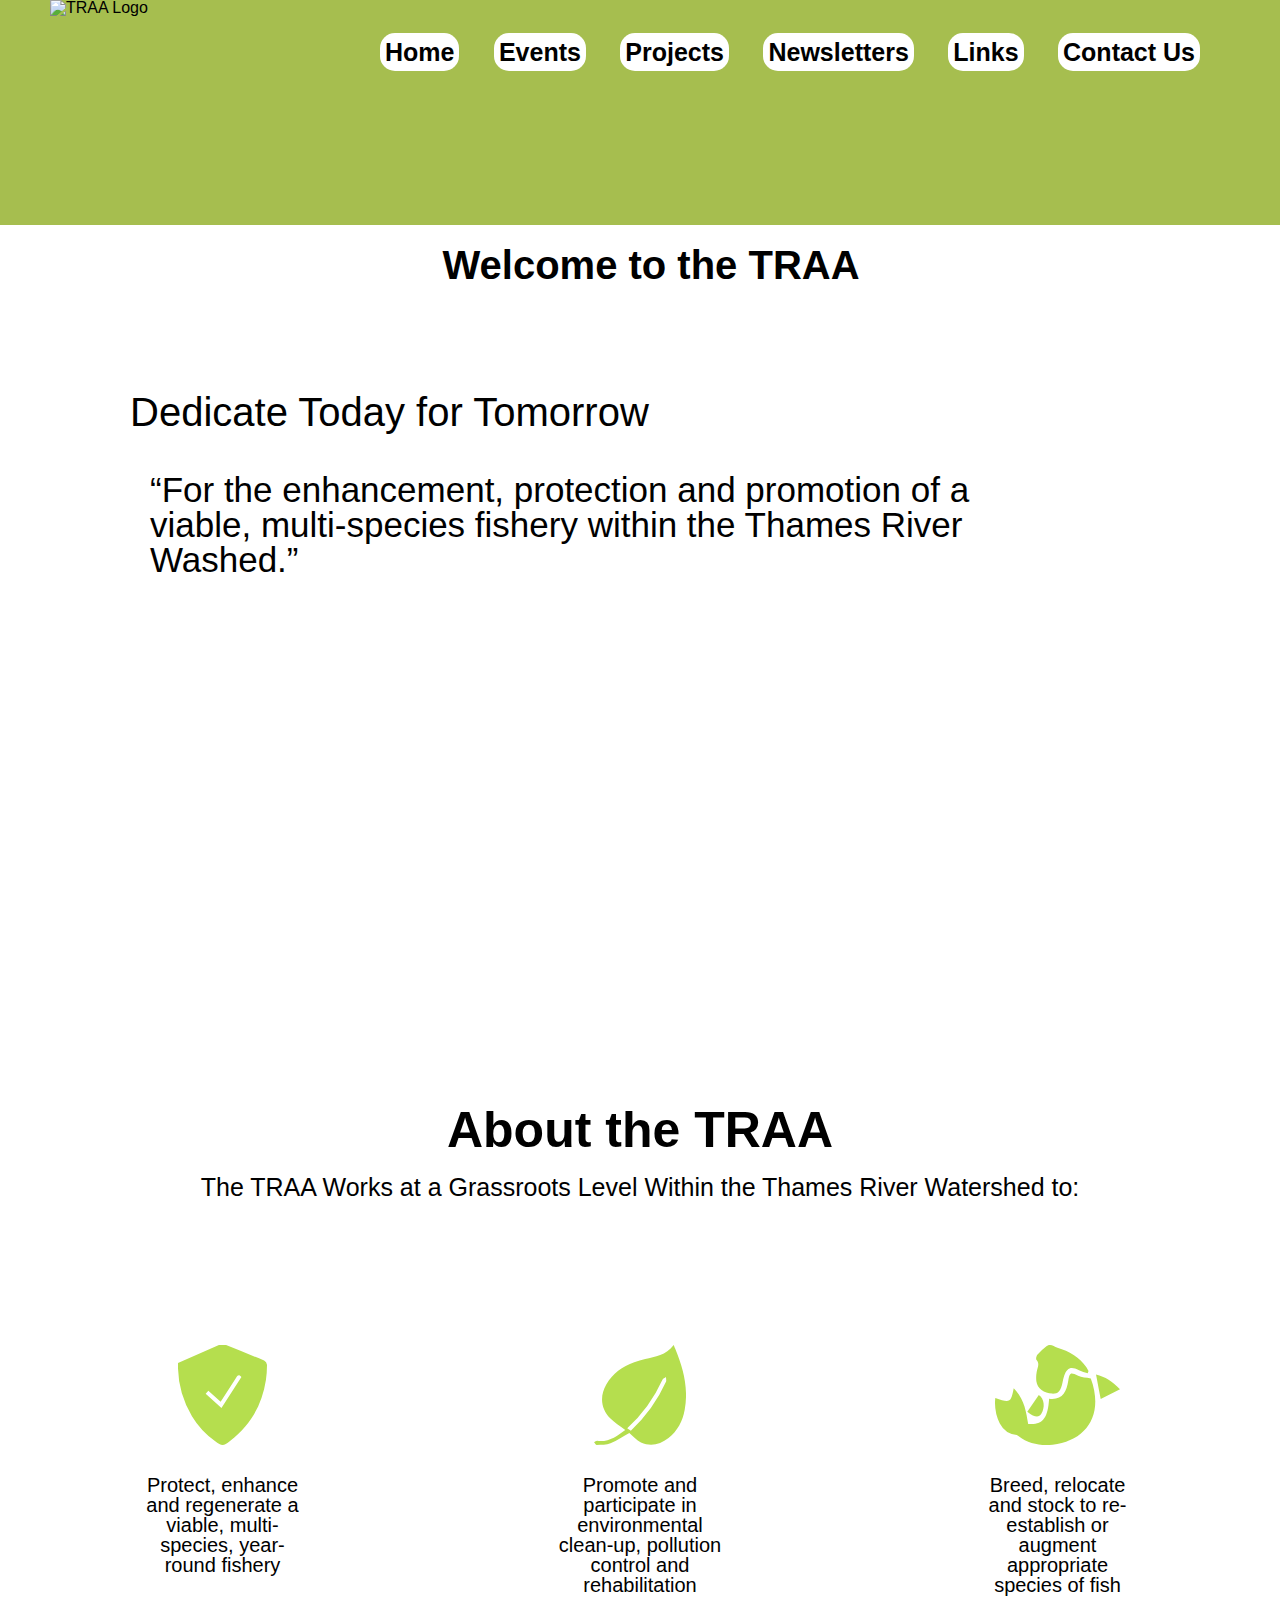
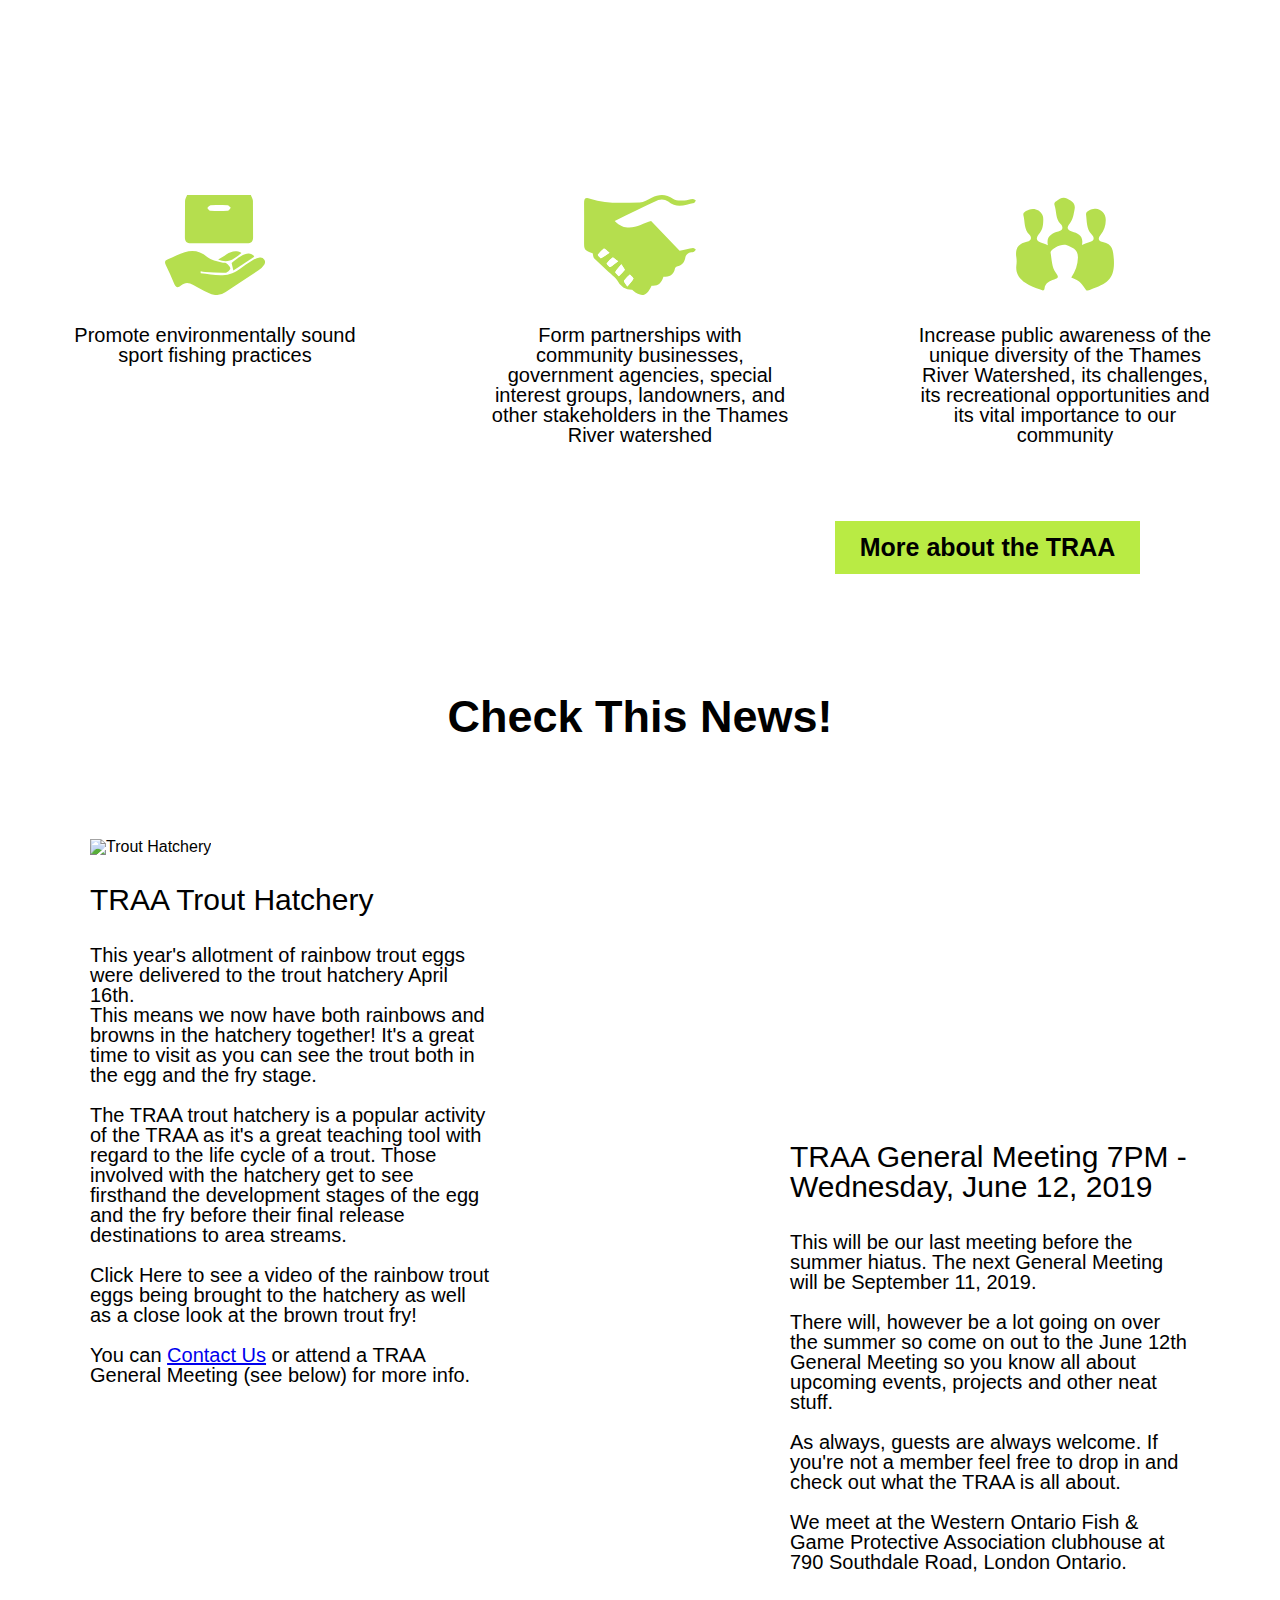
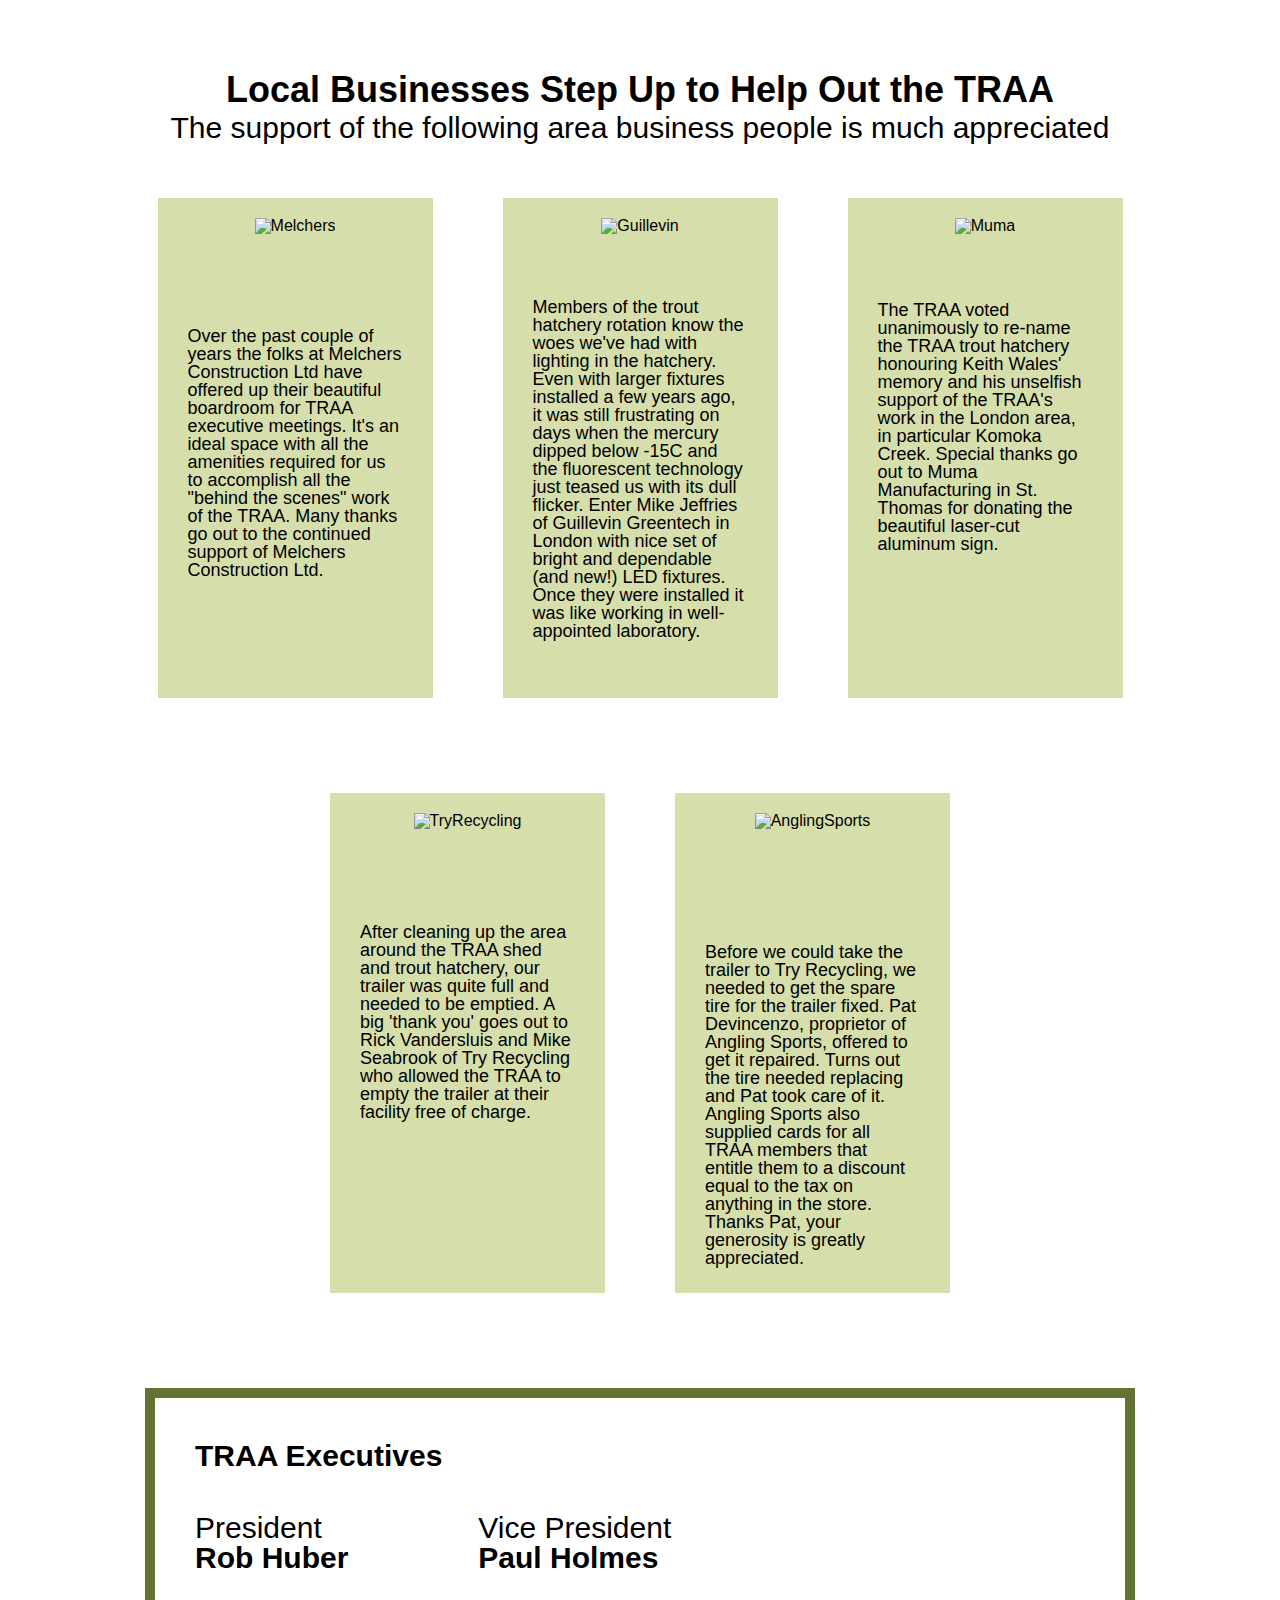
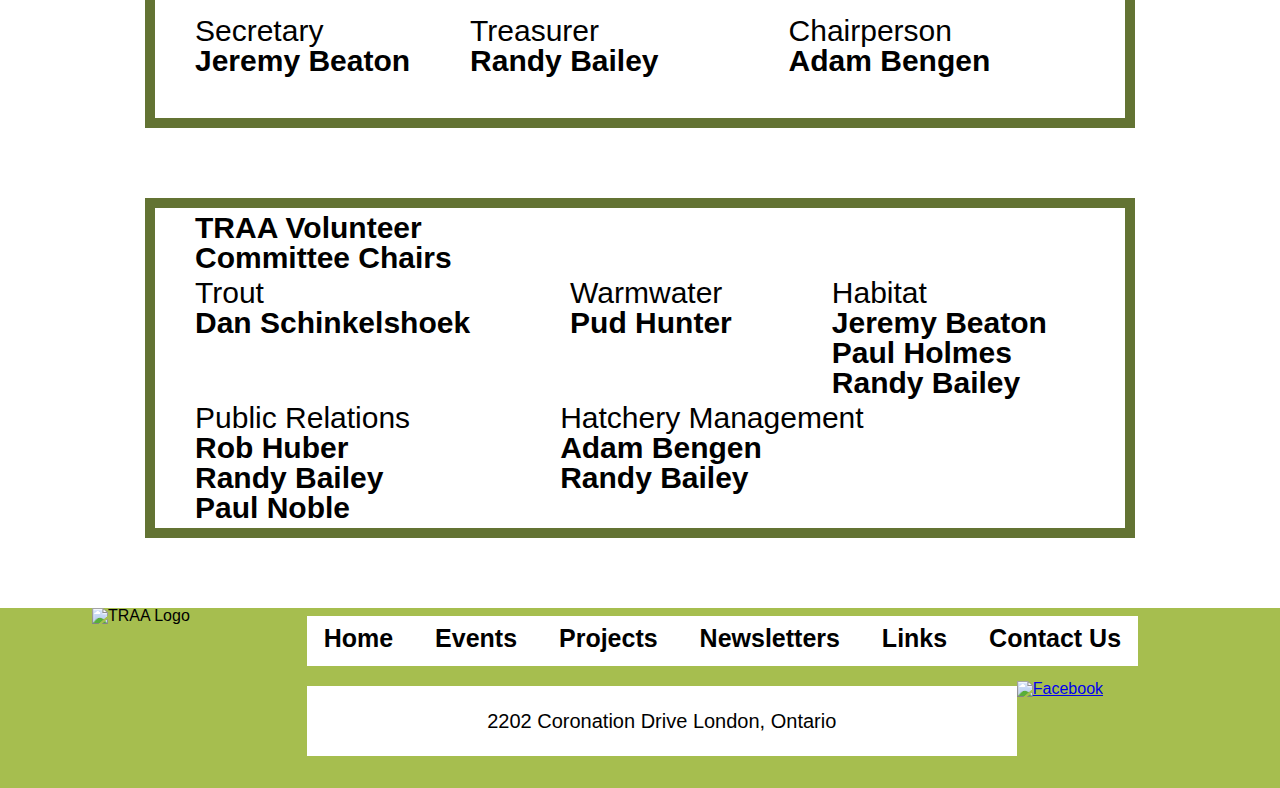
==== commit bd5a1c12: "Merge pull request #18 from guilhermebueno6/dev.lgh.project" ====
--- a/index.html
+++ b/index.html
@@ -31,32 +31,27 @@
 multi-species fishery within the Thames River Washed.”</h2>
   </div>
 </div>
+
+
   <div id="about">
     <h1 class="aboutTitle">About the TRAA</h1>
-
     <h2 class="aboutSub">The TRAA Works at a Grassroots Level Within the Thames River Watershed to:</h2>
 
     <div id="iconsUp">
-
-      <div class="icon">
-
+      
+      <div class="icon">
         <img src="images/free-stock-photos/shield-icon.svg" alt="Shield">
         <h3>Protect, enhance and regenerate a viable, multi-species, year-round fishery</h3>
-
-      </div>
-
-      <div class="icon">
-
+      </div>
+
+      <div class="icon">
         <img src="images/free-stock-photos/leaf-icon.svg" alt="Leaf">
         <h3>Promote and participate in environmental clean-up, pollution control and rehabilitation</h3>
-
-      </div>
-
-      <div class="icon">
-
+      </div>
+
+      <div class="icon">
         <img src="images/free-stock-photos/fish-icon.svg" alt="Fish">
         <h3>Breed, relocate and stock to re-establish or augment appropriate species of fish</h3>
-
       </div>
 
     </div>
@@ -64,27 +59,21 @@
     <div id="iconsDown">
 
       <div class="icon">
-
         <img src="images/free-stock-photos/wallet-icon.svg" alt="Wallet">
         <h3>Promote environmentally sound sport fishing practices</h3>
-
-      </div>
-
-      <div class="icon">
-
+      </div>
+
+      <div class="icon">
         <img src="images/free-stock-photos/handshake-icon.svg" alt="Handshake">
         <h3>Form partnerships with community businesses, government agencies, special interest groups, landowners, and other stakeholders in the Thames River watershed</h3>
-
-      </div>
-
-      <div class="icon">
-
+      </div>
+
+      <div class="icon">
         <img src="images/free-stock-photos/people-icon.svg" alt="People">
         <h3>Increase public awareness of the unique diversity of the Thames River Watershed, its challenges, its recreational opportunities and its vital importance to our community</h3>
-
-      </div>
-
-      </div>
+      </div>
+    </div>
+    
       <div id="button">
         <h2>More about the TRAA</h2>
     </div>
--- a/css/main.css
+++ b/css/main.css
@@ -182,7 +182,7 @@
 
 #iconsUp{
   margin-top: 45px;
-  margin-bottom: 150px;
+  margin-bottom: 100px;
   align-self: center;
   display: flex;
   flex-direction: row;
@@ -261,7 +261,7 @@
   align-self: center;
   margin-top: 70px;
   margin-bottom: 100px;
-  width:1100px;
+  width: 1100px;
 }
 
 #newsSection h2 {
@@ -270,7 +270,7 @@
   text-align: center;
 
   margin-top: 50px;
-  margin-bottom: 30px;
+  margin-bottom: 100px;
 
 }
 
@@ -600,18 +600,8 @@
   font-size: 22px;
   color:white;
 }
-.projectTitle2{
-  font-size: 40px;
-  font-weight: bold;
-}
-.subtitleProject{
-  font-size: 25px;
-  margin-bottom: 100px;
-}
-
-.video{
-  box-shadow: inset 0 0 1em black, 0 0 1em black;
-}
+
+
 
 #fundraising{
   margin-bottom: 100px;
@@ -701,7 +691,7 @@
 
 #project-part p {
   font-size: 18px;
-  margin: 20px 0 20px 0;
+  margin: 20px 0 100px 0;
 }
 
 #project-part button {
@@ -717,6 +707,14 @@
   background-color: #fff;
 }
 
+#proj-image p {
+  width: 420.48px;
+  height: 62px;
+
+  font-size: 1em;
+
+}
+
 #second-text {
   margin-top: 40px;
   margin-bottom: 60px;
@@ -729,7 +727,7 @@
 .archives {
   display: flex;
   flex-direction: row;
-  width: 1280px;
+  width: 1200px;
   justify-content: space-between;
   
   margin-top: 100px;
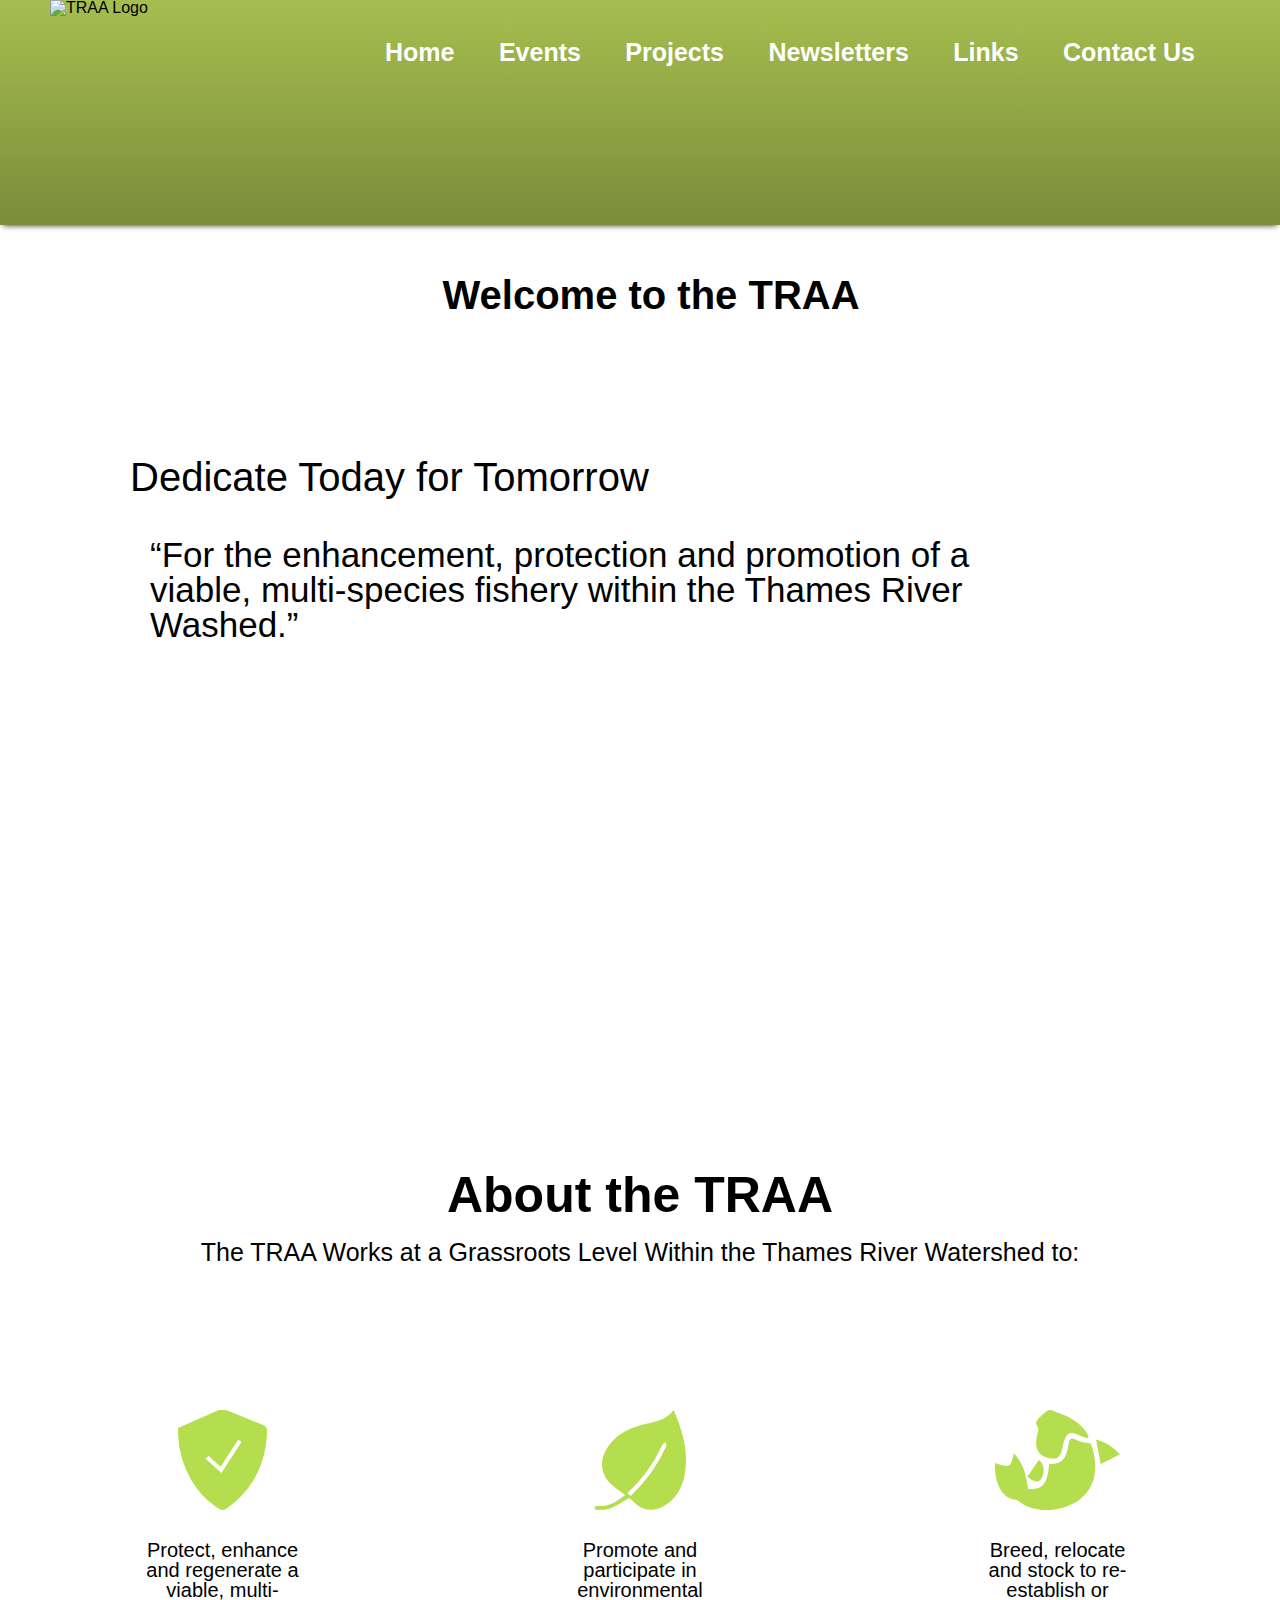
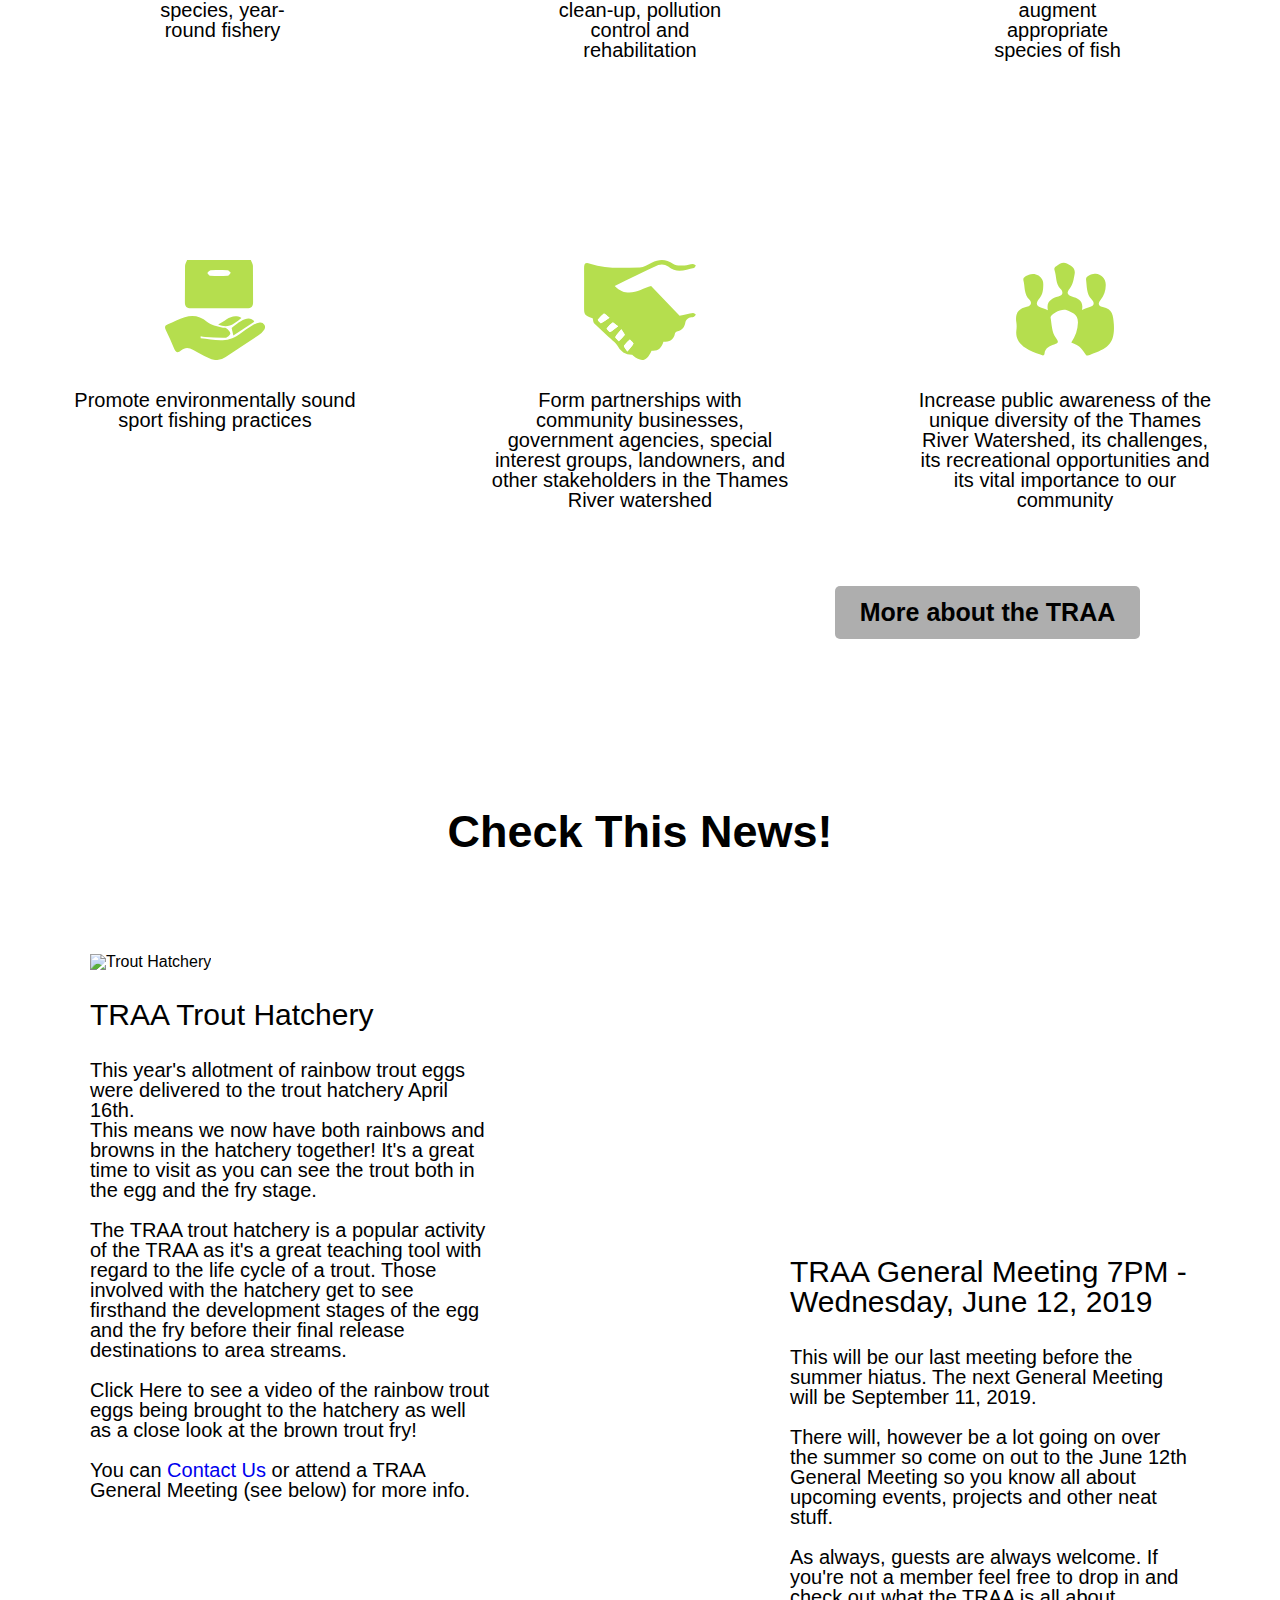
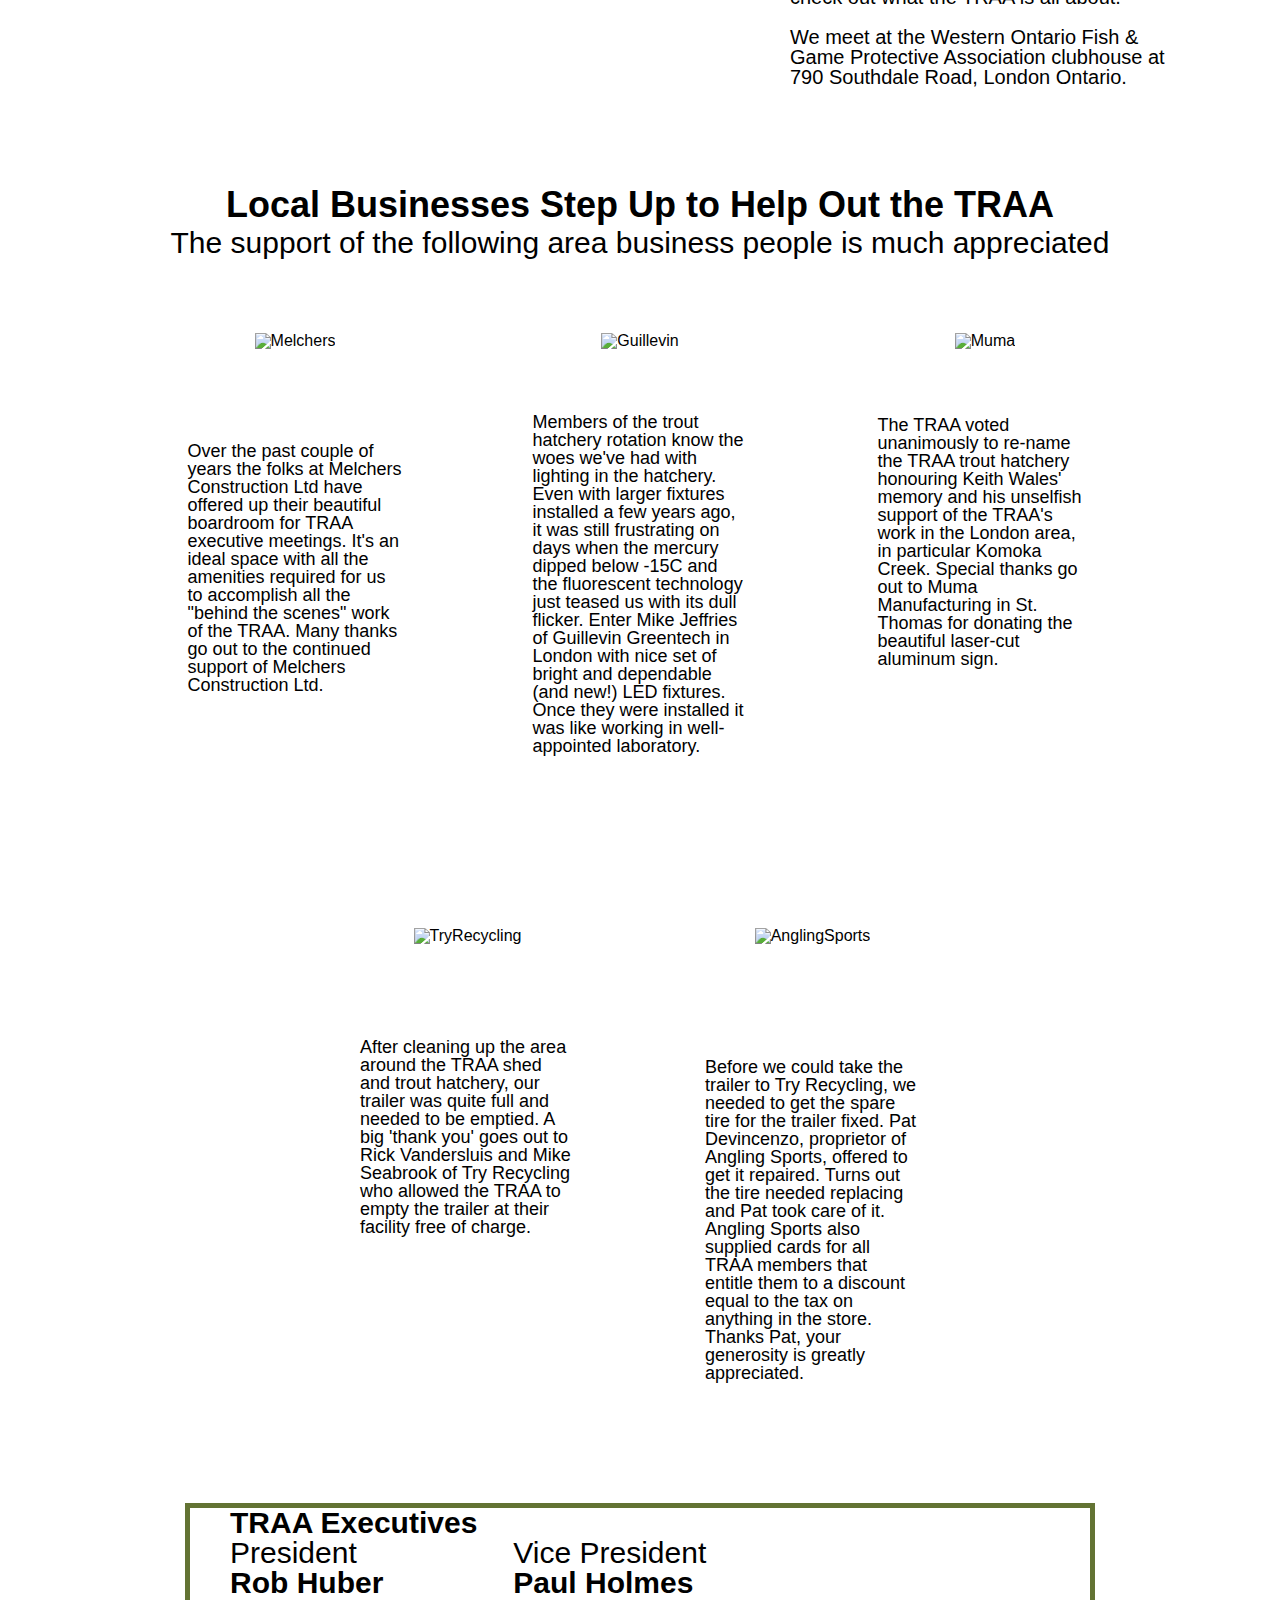
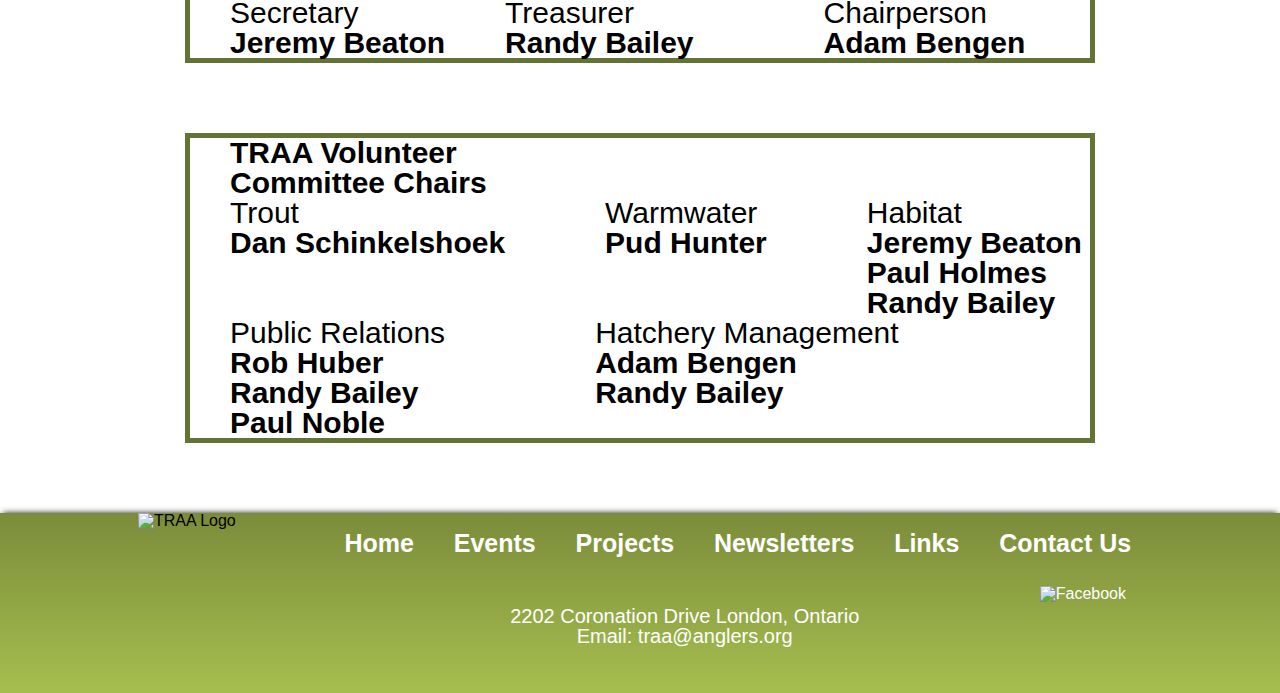
==== commit 13d53600: "final desktop build and initial responsive build for ipad" ====
--- a/index.html
+++ b/index.html
@@ -23,7 +23,7 @@
     </ul>
   </nav>
   <div class="wrapper">
-  <div class="welcomeText"><p>Welcome to the TRAA</p></div>
+  <div class="welcomeText"><h1>Welcome to the TRAA</h1></div>
   <div id="imgBG">
   <div class="businessBox">
     <h1>Dedicate Today for Tomorrow</h1>
@@ -38,7 +38,7 @@
     <h2 class="aboutSub">The TRAA Works at a Grassroots Level Within the Thames River Watershed to:</h2>
 
     <div id="iconsUp">
-      
+
       <div class="icon">
         <img src="images/free-stock-photos/shield-icon.svg" alt="Shield">
         <h3>Protect, enhance and regenerate a viable, multi-species, year-round fishery</h3>
@@ -73,8 +73,8 @@
         <h3>Increase public awareness of the unique diversity of the Thames River Watershed, its challenges, its recreational opportunities and its vital importance to our community</h3>
       </div>
     </div>
-    
-      <div id="button">
+
+      <div class="button">
         <h2>More about the TRAA</h2>
     </div>
 
@@ -87,7 +87,7 @@
     <div class="eventWrapper">
     <div class="event">
 
-      <img src="images/home-event1.jpg" alt="Trout Hatchery">
+      <img src="images/home-new1.png" alt="Trout Hatchery">
       <h3>TRAA Trout Hatchery</h3>
       <p>This year's allotment of rainbow trout eggs were delivered to the trout hatchery April 16th.<br>
 This means we now have both rainbows and browns in the hatchery together! It's a great time to visit as you can see the trout both in the egg and the fry stage. <br> <br>
@@ -103,7 +103,7 @@
     <div class="event">
         <iframe src="https://www.google.com/maps/embed?pb=!1m14!1m8!1m3!1d23365.987489540497!2d-81.3070002!3d42.94143!3m2!1i1024!2i768!4f13.1!3m3!1m2!1s0x882ef0defce9d371%3A0x62f0403e0ceda3ee!2s790+Southdale+Rd%2C+London%2C+ON+N6K+4W7!5e0!3m2!1sen!2sca!4v1559956597407!5m2!1sen!2sca" width="400" height="300" frameborder="0" style="border:0" allowfullscreen>
         </iframe>
-      <h3>TRAA General Meeting 
+      <h3>TRAA General Meeting
         7PM - Wednesday, June 12, 2019</h3>
       <p>This will be our last meeting before the summer hiatus. The next General Meeting will be September 11, 2019. <br> <br>
 
@@ -252,32 +252,33 @@
 
     </div>
   </div>
+  </div>
   <footer class="mainFooter">
-    <img src="images/TRAA_logo.svg" alt="TRAA Logo" class="footerLogo">
+    <a href="#"></a><img src="images/TRAA_logo.svg" alt="TRAA Logo" class="footerLogo">
     <div class="footerWrapper">
 
 
     <ul>
-      <li>Home</li>
-      <li>Events</li>
-      <li>Projects</li>
-      <li>Newsletters</li>
-      <li>Links</li>
-      <li id="contactMenu">Contact Us</li>
+    <li>  <a href="index.html">Home</a></li>
+      <li><a href="events.html">Events</a></li>
+      <li><a href="projects.html">Projects</a></li>
+      <li><a href="newsletter.html">Newsletters</a></li>
+      <li><a href="links.html">Links</a></li>
+        <li id="contactMenu"><a href="contact.html">Contact Us</a></li>
     </ul>
     <div id="addressWrap">
-      <div class="addressBox">
-        <p>2202 Coronation Drive London, Ontario</p>
-      </div>
+      <div class="addressBox"><h1>2202 Coronation Drive
+  London, Ontario <br>Email: traa@anglers.org</h1></div>
       <a href=https://www.facebook.com/groups/4TRAA/about/ ><img src="images/facebook.png" alt="Facebook" id="faceIcon"></a>
     </div>
   </div>
 
 
+
   </footer>
 
 
 
-</div>
+
 </body>
 </html>
--- a/css/main.css
+++ b/css/main.css
@@ -2,24 +2,39 @@
   display: none;
 }
 
+
+
 body{
-  width: 1280px;
+  max-width: 100%;
   font-family: "interstate", sans-serif;
   margin: 0 auto;
 }
 
 .wrapper{
+  margin: 0 auto;
+
   align-items: center;
   display: flex;
   flex-direction:column;
   justify-content:center;
-  width:1280px;
-
-}
+  max-width:1280px;
+
+}
+
+
 
 .mainNav{
+  background: -moz-linear-gradient(top, #a6be4f 0%, #7b8c3a 100%);
+  background: -webkit-linear-gradient(top, #a6be4f 0%,#7b8c3a 100%);
+  background: linear-gradient(to bottom, #a6be4f 0%,#7b8c3a 100%);
+
+  background-color: #a6be4f;
+
+  -webkit-box-shadow: 0px 3px 6px -3px rgba(26,26,26,1);
+  -moz-box-shadow: 0px 3px 6px -3px rgba(26,26,26,1);
+  box-shadow: 0px 3px 6px -3px rgba(26,26,26,1);
+
   height: 225px;
-  background-color: #a6be4f;
   display: flex;
   flex-direction: row;
   justify-content: space-between;
@@ -35,9 +50,9 @@
 }
 
 .mainNav li {
-  background-color: white;
+
   padding:5px;
-  border-radius: 15px;
+  border-radius: 5px;
   font-size: 25px;
   display: inline;
   margin-left: 15px;
@@ -46,12 +61,12 @@
 }
 
 .mainNav li:hover{
-  background-color: #82953f;
+  background-color: #acbf65;
 }
 
 .mainNav a {
   text-decoration: none;
-  color:black;
+  color:white;
 
 }
 
@@ -64,13 +79,13 @@
 .welcomeText{
 
   font-size: 40px;
-  margin-top: 20px;
-  margin-bottom: 15px;
+  margin-top: 50px;
+  margin-bottom: 50px;
   width:525px;
   height: 40px;
 }
 
-.welcomeText p {
+.welcomeText h1 {
   margin-left: 65px;
   font-weight: bold;
 }
@@ -97,7 +112,7 @@
   margin-top: 40px;
 
   width: 900px;
-  
+
   font-size: 35px;
   font-family: "interstate", sans-serif;
 }
@@ -154,13 +169,13 @@
   align-self: center;
   width: 1100px;
   height: 640px;
-  background-image: url(../images/free-stock-photos/fishermen.jpg);
+  background-image: url(../images/homepage-firstimg.png);
   background-repeat: no-repeat;
 }
 
 #about{
   align-self: center;
-  width: 1000px;
+  max-width: 1000px;
   margin-top: 100px;
   display: flex;
   flex-direction: column;
@@ -227,34 +242,45 @@
   font-size: 20px;
 }
 
-#button{
-  display: flex;
-  flex-direction: column;
-  justify-content: center;
-  
+.projectPage{
+  align-self: center !important;
+}
+
+.button{
+
+  border-radius: 5px;
+  display: flex;
+  flex-direction: column;
+  justify-content: center;
+  align-items: center;
   margin-top: 50px;
-  margin-left: 800px;
-  
+  margin-bottom: 50px;
+
+
   width: 305px;
   height:53px;
-  background-color: #b9eb44;
-  
+  background-color:#aeaeae;
+
   align-self: flex-end;
   text-align: center;
   transition: all 0.5s;
 }
 
-#button h2 {
+.button h2 {
   font-size: 25px;
   font-weight: bold;
 }
 
-#button:hover {
+.button:hover {
   cursor: pointer;
-  background-color: #ffffff;
-  font-family: forma-djr-text, sans-serif;
+  background-color:  #b9eb44;
+
   font-weight: 400;
-  font-style: normal; 
+  font-style: normal;
+}
+
+a{
+  text-decoration: none;
 }
 
 #newsSection {
@@ -317,7 +343,7 @@
 }
 
 .box{
-  background-color: #d6dfab;
+  background-color: white;
   margin-left : 35px;
   margin-bottom: 95px;
   margin-right: 35px;
@@ -360,7 +386,7 @@
   margin-bottom: 30px;
 }
 
-#tryR{ 
+#tryR{
   height: 80px;
   margin-bottom: 30px;
 }
@@ -388,9 +414,9 @@
   justify-content: space-evenly;
   margin-bottom: 70px;
   padding-left: 40px;
-  width:930px;
-  height:320px;
-  border-width:  10px;
+  max-width:930px;
+  max-height:320px;
+  border-width:  5px;
   border-style: solid;
   border-color: #637333;
 }
@@ -455,12 +481,27 @@
 }
 
 .mainFooter{
-  width: 1280px;
+  width: 100%;
   height: 180px;
   background-color: #a6be4f;
+
+  background: -moz-linear-gradient(top, #7b8c3a 0%, #a6be4f 100%);
+  background: -webkit-linear-gradient(top, #7b8c3a 0%,#a6be4f 100%);
+  background: linear-gradient(to bottom, #7b8c3a 0%,#a6be4f 100%);
+
+  -webkit-box-shadow: 0px -3px 6px -3px rgba(26,26,26,1);
+  -moz-box-shadow: 0px -3px 6px -3px rgba(26,26,26,1);
+
+box-shadow: 0px -3px 6px -3px rgba(26,26,26,1);
+
   display: flex;
   flex-direction: row;
   justify-content: space-evenly;
+}
+
+.mainFooter a{
+  text-decoration: none;
+  color: white;
 }
 
 .mainFooter ul{
@@ -469,7 +510,7 @@
   justify-content: space-evenly;
   margin-right: 50px;
   height: 50px;
-  background-color: white;
+
   list-style-type: none;
 }
 
@@ -483,20 +524,17 @@
 .mainFooter ul li{
   padding: 10px;
   margin-right: 15px;
-
+  border-radius: 5px;
   font-size:25px;
   font-weight: bolder;
   display: inline;
 }
 .mainFooter ul li:hover{
-  background-color: #82953f;
+  background-color: #a1b84c;
   cursor: pointer;
 }
 
-#contactMenu{
-  margin-right: 0;
-
-}
+
 
 .footerLogo { margin-right: 25px; }
 
@@ -510,7 +548,8 @@
   justify-content: center;
   text-align: center;
   width: 710px;
-  background-color: white;
+  color: white;
+
 }
 
 .addressBox p {
@@ -577,7 +616,7 @@
   flex-direction: column;
   align-items: center;
   text-align: center;
-  background-color: rgba(87, 110, 115, .66);
+  background-color: rgba(255, 255, 255, .66);
   width:750px;
   height:250px;
 
@@ -588,7 +627,7 @@
   font-size:36px;
   font-style: italic;
   font-weight: bold;
-  color: white;
+  color: black;
 
   margin-top: 20px;
   margin-bottom: 30px;
@@ -598,7 +637,7 @@
   text-align: left;
   width:700px;
   font-size: 22px;
-  color:white;
+  color:black;
 }
 
 
@@ -612,7 +651,10 @@
   font-size: 35px;
   font-weight: bold;
   margin-top:100px;
+
+  background-color: #e3ecc1;
   width: 1280px;
+  height: 250px;
 }
 
 .monitoring{
@@ -626,7 +668,14 @@
 }
 
 #fundraising {
-  position: relative;
+
+
+}
+
+#fundraising h1{
+  font-size: 48px;
+  margin-bottom: 20px;
+  font-weight: bolder;
 }
 
 #fundraising img {
@@ -635,30 +684,68 @@
 
 
 .fund-button {
-  position: absolute;
-  margin-top: 45px;
+
+/*  margin-top: 45px; */
+  margin-bottom: 10px;
   width: 1050px;
   display: flex;
   flex-direction: row;
   justify-content: space-between;
 }
 
-#fund {
+.button3{
+  display: flex;
+  flex-direction: column;
+  justify-content: center;
+  align-items: center;
+  width:250px;
+  height: 167px;
+  background-image: url(../images/third-image-fundraising.jpeg);
+}
+
+.button2{
+  display: flex;
+  flex-direction: column;
+  justify-content: center;
+  align-items: center;
+  width:250px;
+  height: 167px;
+  background-image: url(../images/second-image-fundraising.jpeg);
+}
+
+.button1{
+  display: flex;
+  flex-direction: column;
+  justify-content: center;
+  align-items: center;
+  width:250px;
+  height: 167px;
+  background-image: url(../images/first-image-fundraising.jpeg);
+}
+
+.fund {
+  width:220px;
+  height: 50px;
+  display: flex;
+  flex-direction: column;
+  justify-content: center;
+  align-items: center;
   font-family: interstate, sans-serif;
   font-weight: 400;
   font-style: normal;
   font-size: 18px;
 
-  background-color: #aef800;
+  background-color: rgba(174, 174, 174, .85);
   border: none;
   transition: all 0.8s;
 
-  margin-top: 85px;
-}
-
-#fund:hover {
-  background-color: #ffffff;
-  border-radius: 20px;
+
+}
+
+.fund:hover {
+  cursor: pointer;
+  background-color:#aef800 ;
+  border-radius: 15px;
 
 }
 
@@ -678,48 +765,63 @@
   font-size: 20px;
 }
 
-#project-part {
+#project-three{
+  display: flex;
+  flex-direction: column;
+  justify-content: space-between;
+  align-items: center;
+
+}
+
+#project-four{
+  display: flex;
+  flex-direction: column;
+  justify-content: space-between;
+  align-items: center;
+}
+
+.project-part {
+  display: flex;
+  flex-direction: column;
+  justify-content: space-between;
+  align-items: center;
   margin: 70px 0 30px 0;
 }
 
-#project-part h1 {
+.project-part h1 {
   font-size:  30px;
   font-weight: 600;
 
   margin-bottom: 10px;
 }
 
-#project-part p {
+.project-part p {
   font-size: 18px;
-  margin: 20px 0 100px 0;
-}
-
-#project-part button {
-  font-size: 35px;
-  background-color: #a6be4f;
-  transition: all 0.5s;
-  border: none;
-
-  margin-top: 30px;
-}
-
-#project-part button:hover {
-  background-color: #fff;
-}
-
-#proj-image p {
+  margin: 0 0 40px 0;
+}
+
+
+
+
+
+
+
+.proj-image p {
   width: 420.48px;
   height: 62px;
 
   font-size: 1em;
 
+}
+
+.proj-image img{
+  height:259px;
 }
 
 #second-text {
   margin-top: 40px;
   margin-bottom: 60px;
-
-  font-size: 50px;
+  font-size: 40px;
 }
 
 
@@ -729,24 +831,15 @@
   flex-direction: row;
   width: 1200px;
   justify-content: space-between;
-  
+
   margin-top: 100px;
   margin-bottom: 300px;
   font-size: 20px;
 
 }
 
-.archives h2 {
-  font-size: 30px;
-  font-weight: 600;
-
-  margin-bottom: 10px;
-}
-
-
 .archives button {
   font-size: 35px;
-
   background-color: #a6be4f;
   margin: 30px;
   border: none;
@@ -795,30 +888,36 @@
   font-family: interstate, sans-serif;
   font-weight: 200;
   font-style: normal;
-  font-size: 30px;
+  font-size: 20px;
   line-height: 35px;
-
+margin-top: 100px;
+margin-bottom: 100px;
   text-align: center;
 }
 
 .newstext-2 {
-  width: 1200px;
-  height: 600px;
-  background: #f3e5ba;
-
-  padding-top: 100px;
+  display: flex;
+  flex-direction: row;
+}
+.text{
+  margin-top: 337.5px;
+  display: flex;
+  flex-direction:column;
+  align-items: center;
+
 }
 
 #uppertext {
-  width: 1000px;
-  height: 300px;
+  width: 400px;
+  height: 180px;
   margin-left: 100px;
+  margin-bottom: 130px;
 }
 
 #belowtext {
 
-  width: 1000px;
-  height: 300px;
+  width: 400px;
+  height: 180px;
   margin-left: 100px;
 }
 
@@ -860,6 +959,19 @@
   background-image: url(../images/archive-background.png);
   background-repeat: no-repeat;
 
+
+}
+
+
+
+.archItems a{
+  text-decoration: none;
+  color:black;
+}
+
+.archItems a:hover{
+  cursor: pointer;
+  color:#004dc9;
 }
 
 .year{
@@ -906,3 +1018,265 @@
 
   margin-bottom: 10px;
 }
+
+/* Links Page  */
+
+#mainContentLinks{
+  width: 100%;
+  height: 100%;
+  display: flex;
+  flex-direction: column;
+  justify-content: space-between;
+  align-items: center;
+}
+
+#firstLinks{
+  display: flex;
+  flex-direction: row;
+  justify-content: space-evenly;
+  width: 100%;
+  height: 30%;
+}
+
+.linkBox{
+  margin: 100px 0 100px 0;
+  display: flex;
+  flex-direction: column;
+  justify-content: flex-start;
+  width: 400px;
+  height: 620px;
+  border: 1px solid #9fa587;
+  background-color: #e3ecc1;
+}
+#linkPic1{
+  display: flex;
+  flex-direction: column;
+  justify-content: center;
+  align-items: center;
+
+  background-image: url(../images/link1.png);
+  background-repeat: no-repeat;
+  width: 100%;
+  height: 30%;
+}
+
+#linkPic2{
+  display: flex;
+  flex-direction: column;
+  justify-content: center;
+  align-items: center;
+  background-image: url(../images/link2.png);
+  background-repeat: no-repeat;
+  width: 100%;
+  height: 30%;
+}
+
+#linkPic3{
+  display: flex;
+  flex-direction: column;
+  justify-content: center;
+  align-items: center;
+  background-image: url(../images/link3.png);
+  background-repeat: no-repeat;
+  width: 100%;
+  height: 30%;
+}
+
+#linkPic4{
+  display: flex;
+  flex-direction: column;
+  justify-content: center;
+  align-items: center;
+  background-image: url(../images/link4.png);
+  background-repeat: no-repeat;
+  width: 100%;
+  height: 30%;
+}
+
+#linkPic5{
+  display: flex;
+  flex-direction: column;
+  justify-content: center;
+  align-items: center;
+  background-image: url(../images/link5.png);
+  background-repeat: no-repeat;
+  width: 100%;
+  height: 30%;
+}
+
+
+
+.linkBox h1{
+  text-align: center;
+  color: white;
+  font-size: 40px;
+}
+
+#secondLinks{
+  width: 75%;
+  display: flex;
+  flex-direction: row;
+  justify-content: space-between;
+}
+
+#linksTitle{
+  margin-top: 50px;
+  font-size: 40px;
+  font-weight: bold;
+
+}
+
+#linksSubtitle{
+  font-size: 30px;
+  font-weight: normal;
+  color: rgba(0, 0, 0, .7)
+}
+
+.linkText{
+  padding: 15px 0 15px 0;
+  text-align: center;
+
+  border-bottom: 1px solid #9fa587;
+}
+.linkText:hover{
+  cursor: pointer;
+  background-color: #9fa587;
+}
+
+.currentEvent{
+  margin: 10px 0 40px 0;
+  background-color: #e3ecc1;
+  width: 70%;
+  height: 230px;
+  display: flex;
+  flex-direction: column;
+  justify-content: space-evenly;
+  align-items: center;
+  text-align: left;
+  padding: 0 40px 0 40px;;
+}
+
+.currentEvent h1{
+  font-size: 35px;
+  font-weight: bold;
+  width: 100%;
+
+}
+
+.currentEvent h2{
+  width: 100%;
+  font-style: italic;
+  font-size: 20px;
+}
+
+.currentEvent p{
+  padding-top:20px;
+  border-top: 5px solid black;
+}
+
+.pastEvents{
+  width:590px;
+  height: 830px;
+  border: 5px solid #dde8e4;
+
+}
+
+.pastEvents:last-child{
+  margin-left: 50px;
+}
+
+.PEBox{
+  display: flex;
+  flex-direction: row;
+  justify-content: space-evenly;
+  margin-bottom: 50px;
+}
+
+.pastEvents{
+  display: flex;
+  flex-direction: column;
+  align-items: center;
+}
+
+.pastEvents h1{
+  margin-top: 50px;
+  font-size: 35px;
+  font-weight: bold;
+
+}
+
+.pastEvents h2{
+  margin-right: 50px;
+  width: 100%;
+  margin-top: 20px;
+  text-align: right;
+  font-style: italic;
+  font-size: 20px;
+}
+
+form{
+  margin: 50px 0 50px 0;
+  display: flex;
+  flex-direction: row;
+  justify-content: space-evenly;
+  flex-wrap: wrap;
+
+}
+
+label{
+  margin: 10px 0 50px 0;
+  font-size: 20px;
+
+}
+
+#forms div{
+  margin: 10px 0 50px 0px;
+}
+
+input{
+  font-size: 22px;
+  width: 300px;
+  height: 40px;
+  border: 1px solid #e3ecc1;
+}
+
+#membership{
+  margin: 0 auto;
+  width: 1100px;
+  display: flex;
+  flex-direction: column;
+  justify-content: space-evenly;
+  align-items: center;
+  background-color: #e3ecc1;
+}
+
+#membership h1{
+  margin-top: 20px;
+  font-size: 30px;
+  font-weight: bold;
+}
+
+#membership .button{
+  margin-left: 50px;
+}
+
+@media only screen and (max-width: 1100px){
+  .mainNav{
+    display: flex;
+    flex-direction: row;
+    justify-content: center;
+    max-width: 100%;
+  }
+  .mainNav ul{
+    display: none;
+  }
+  .eventWrapper{
+    display: flex;
+    flex-direction: column;
+
+    align-items: center;
+  }
+  .event{
+    margin-bottom: 50px;
+  }
+}
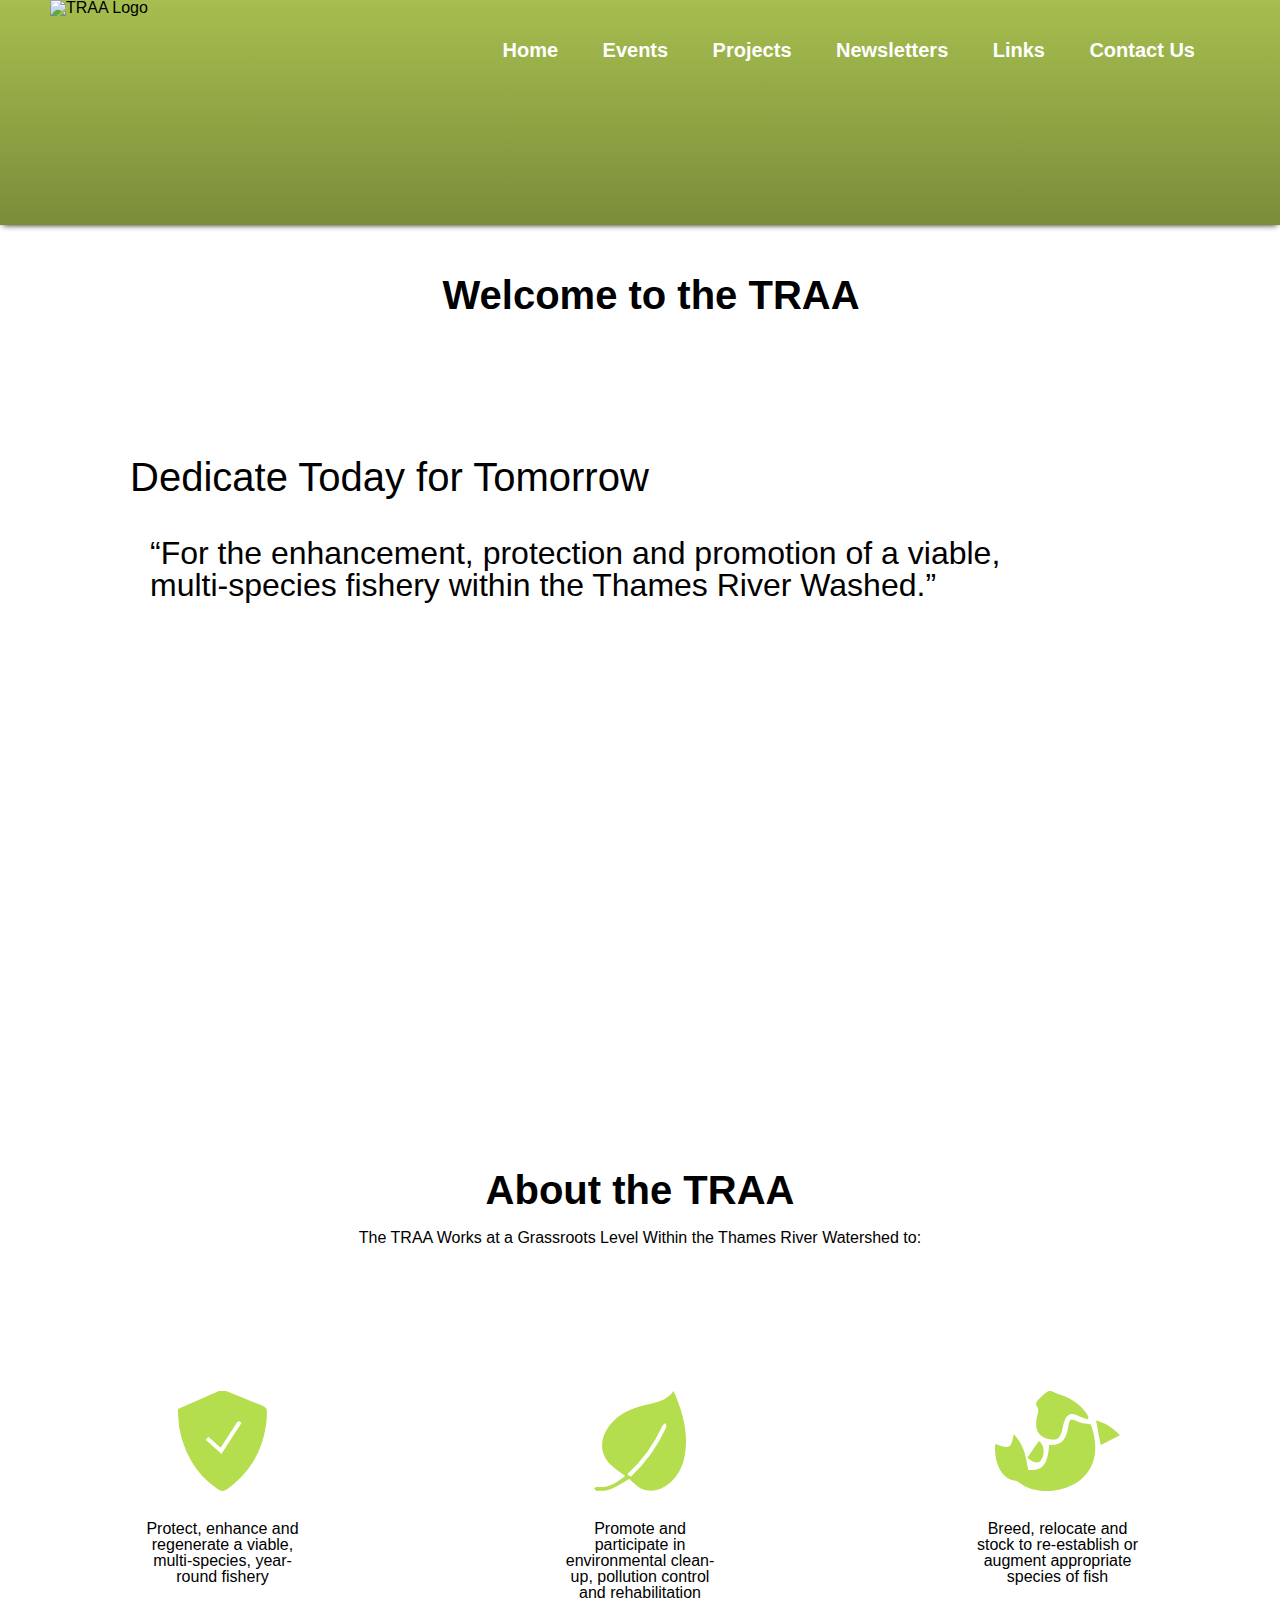
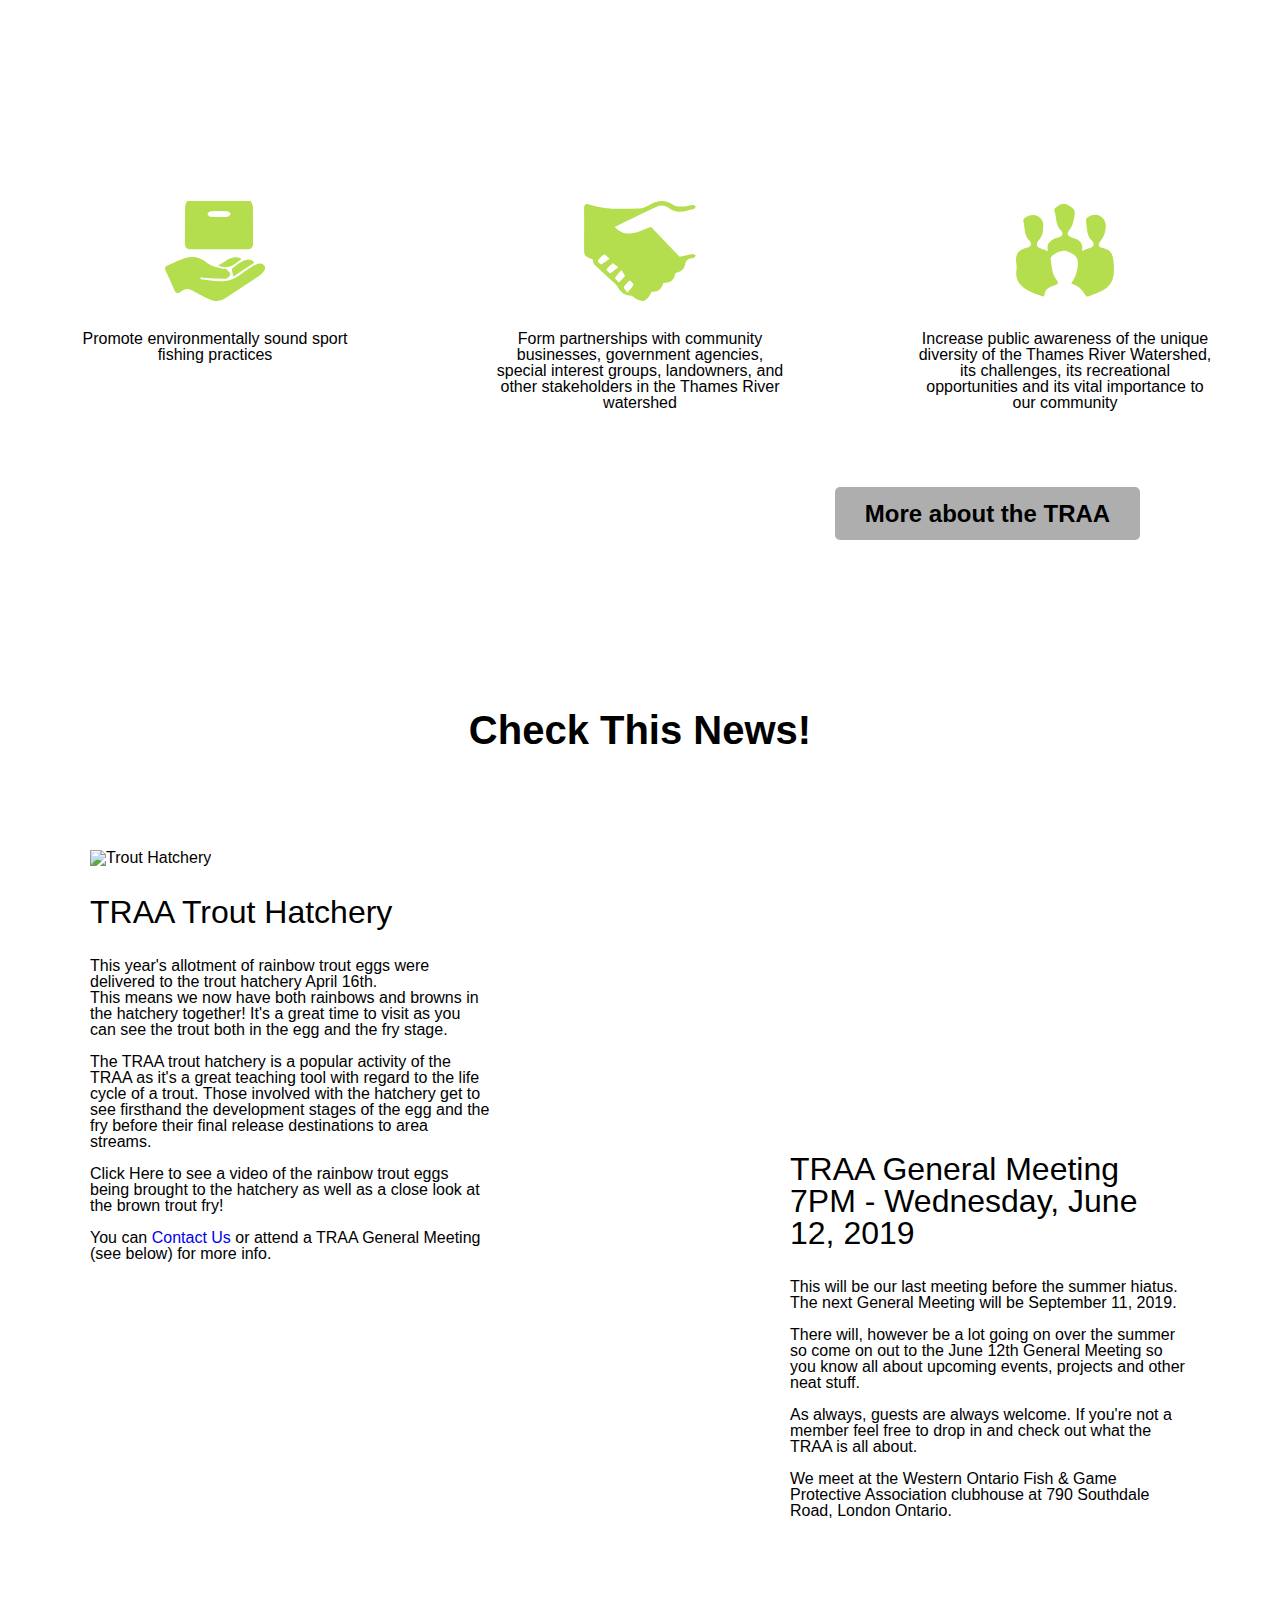
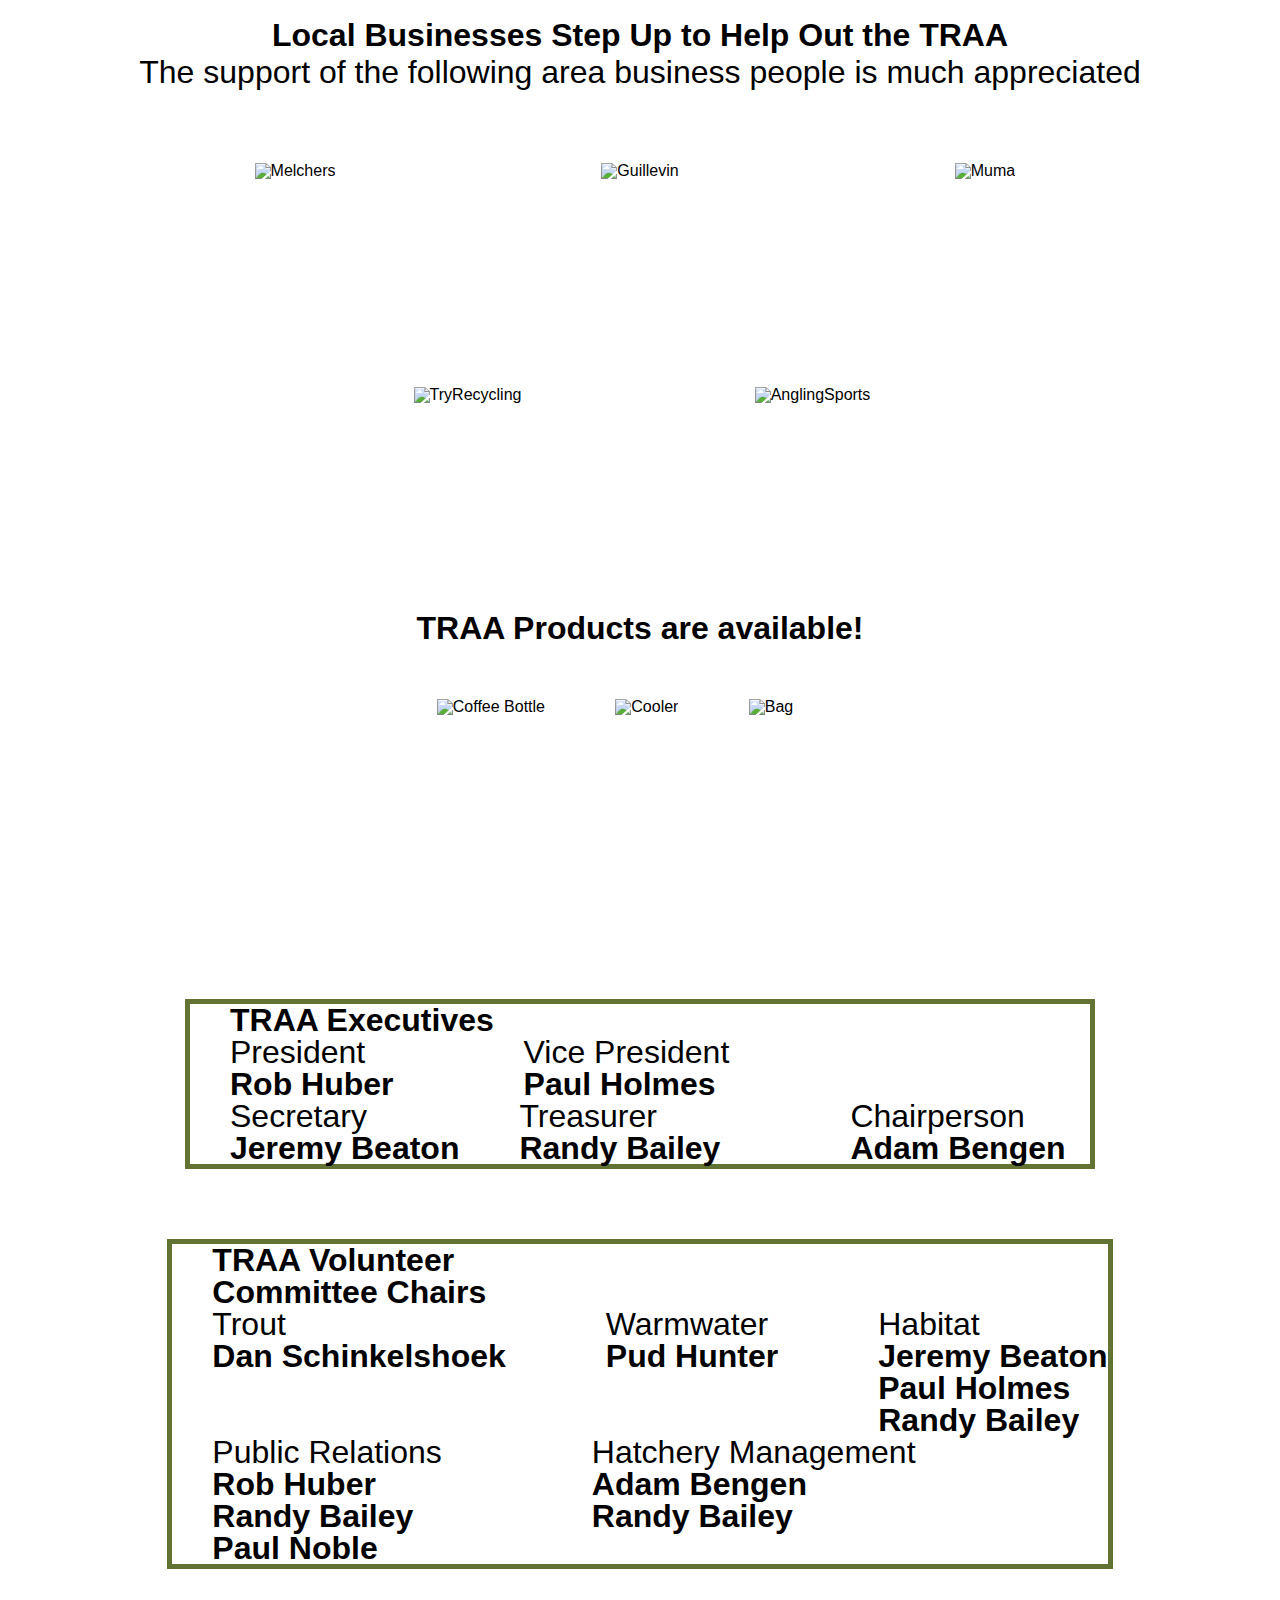
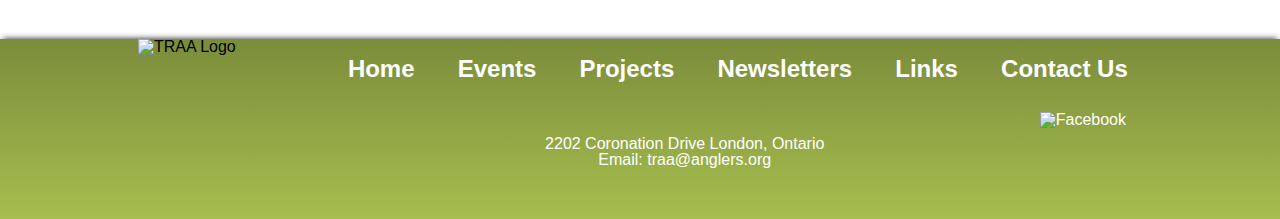
==== commit 7dfb8636: "Merge pull request #26 from guilhermebueno6/dev.silva.responsive" ====
--- a/index.html
+++ b/index.html
@@ -12,6 +12,7 @@
 </head>
 <body>
   <nav class="mainNav">
+    <div id="burgerMenu"></div>
     <div class="logo"><img src="images/TRAA_logo.svg" alt="TRAA Logo"></div>
     <ul>
       <a href="#"><li>Home</li></a>
@@ -22,6 +23,17 @@
       <a href="contact.html"><li>Contact Us</li></a>
     </ul>
   </nav>
+  <div id="dropMenu">
+    <ul>
+      <a href="#"><li>Home</li></a>
+      <a href="events.html"><li>Events</li></a>
+      <a href="projects.html"><li>Projects</li></a>
+      <a href="newsletter.html"><li>Newsletters</li></a>
+      <a href="links.html"><li>Links</li></a>
+      <a href="contact.html"><li>Contact Us</li></a>
+  </ul>
+</div>
+
   <div class="wrapper">
   <div class="welcomeText"><h1>Welcome to the TRAA</h1></div>
   <div id="imgBG">
@@ -123,25 +135,30 @@
     <div class="business">
 
       <div class="companyBoxUp">
-
-        <div class="box">
-
-          <img src="images/Melchers logo.jpg" alt="Melchers" id="melch">
-          <p>Over the past couple of years the folks at Melchers Construction Ltd have offered up their beautiful boardroom for TRAA executive meetings. It's an ideal space with all the amenities required for us to accomplish all the "behind the scenes" work of the TRAA. Many thanks go out to the continued support of Melchers Construction Ltd.</p>
-
-        </div>
-
-        <div class="box">
-
-          <img src="images/guillevin.jpg" alt="Guillevin" id="guil">
-          <p>Members of the trout hatchery rotation know the woes we've had with lighting in the hatchery. Even with larger fixtures installed a few years ago, it was still frustrating on days when the mercury dipped below -15C and the fluorescent technology just teased us with its dull flicker. Enter Mike Jeffries of Guillevin Greentech in London with nice set of bright and dependable (and new!) LED fixtures. Once they were installed it was like working in well-appointed laboratory.</p>
-
-        </div>
-
-        <div class="box">
-
-          <img src="images/muma_logo.jpg" alt="Muma" id="muma">
-          <p>The TRAA voted unanimously to re-name the TRAA trout hatchery honouring Keith Wales' memory and his unselfish support of the TRAA's work in the London area, in particular Komoka Creek. Special thanks go out to Muma Manufacturing in St. Thomas for donating the beautiful laser-cut aluminum sign.</p>
+        <div id="carousel">
+          <img data-ref="1" id= "melchers" class="carouselIMGs active" src="images/Melchers logo.jpg" alt="Melchers">
+          <img data-ref="2" id= "guille" class="carouselIMGs" src="images/guillevin.jpg" alt="Guillevin">
+          <img data-ref="3" id= "muma" class="carouselIMGs" src="images/muma_logo.jpg" alt="Muma">
+          <img data-ref="4" id= "tryl" class="carouselIMGs" src="images/Try_logo.jpg" alt="TryRecycling">
+          <img data-ref="5" id= "angsp" class="carouselIMGs" src="images/AnglingSports_logo.jpg" alt="AnglingSports">
+
+        </div>
+
+        <div class="box">
+
+          <img src="images/Melchers logo.jpg" class="busLogos active" alt="Melchers" id="melch" >
+
+        </div>
+
+        <div class="box">
+
+          <img src="images/guillevin.jpg" class="busLogos" alt="Guillevin" id="guil">
+
+        </div>
+
+        <div class="box">
+
+          <img src="images/muma_logo.jpg" class="busLogos" alt="Muma" id="muma">
 
         </div>
 
@@ -151,22 +168,26 @@
 
         <div class="box">
 
-          <img src="images/Try_logo.jpg" alt="TryRecycling" id="tryR">
-          <p>After cleaning up the area around the TRAA shed and trout hatchery, our trailer was quite full and needed to be emptied. A big 'thank you' goes out to Rick Vandersluis and Mike Seabrook of Try Recycling who allowed the TRAA to empty the trailer at their facility free of charge.</p>
-
-        </div>
-
-        <div class="box">
-
-          <img src="images/AnglingSports_logo.jpg" alt="AnglingSports" id="angS">
-          <p>Before we could take the trailer to Try Recycling, we needed to get the spare tire for the trailer fixed. Pat Devincenzo, proprietor of Angling Sports, offered to get it repaired. Turns out the tire needed replacing and Pat took care of it.
-Angling Sports also supplied cards for all TRAA members that entitle them to a discount equal to the tax on anything in the store.
-Thanks Pat, your generosity is greatly appreciated.</p>
-
-        </div>
-      </div>
-    </div>
-  </div>
+          <img src="images/Try_logo.jpg" class="busLogos" alt="TryRecycling" id="tryR">
+
+        </div>
+
+        <div class="box">
+
+          <img src="images/AnglingSports_logo.jpg" class="busLogos" alt="AnglingSports" id="angS">
+
+        </div>
+      </div>
+    </div>
+  </div>
+  <section class="supportingBus">
+    <h1>TRAA Products are available!</h1>
+    <div class="productimgs">
+      <img id ="bottle"src="images/merchandising-1.png" alt="Coffee Bottle">
+      <img id ="cooler"src="images/merchandising-2.png" alt="Cooler">
+      <img id ="bag"src="images/merchandising-3.png" alt="Bag">
+    </div>
+  </section>
   <div id="credits">
 
     <div class="creditBox">
@@ -254,7 +275,7 @@
   </div>
   </div>
   <footer class="mainFooter">
-    <a href="#"></a><img src="images/TRAA_logo.svg" alt="TRAA Logo" class="footerLogo">
+    <a href="index.html"></a><img src="images/TRAA_logo.svg" alt="TRAA Logo" class="footerLogo">
     <div class="footerWrapper">
 
 
@@ -278,7 +299,7 @@
   </footer>
 
 
-
-
+<script src="js/home.js" charset="utf-8"></script>
+<script src="js/main.js" charset="utf-8"></script>
 </body>
 </html>
--- a/css/main.css
+++ b/css/main.css
@@ -8,6 +8,7 @@
   max-width: 100%;
   font-family: "interstate", sans-serif;
   margin: 0 auto;
+
 }
 
 .wrapper{
@@ -53,7 +54,7 @@
 
   padding:5px;
   border-radius: 5px;
-  font-size: 25px;
+  font-size: 1.25em;
   display: inline;
   margin-left: 15px;
   margin-right: 15px;
@@ -78,7 +79,7 @@
 
 .welcomeText{
 
-  font-size: 40px;
+  font-size: 2.5em;
   margin-top: 50px;
   margin-bottom: 50px;
   width:525px;
@@ -103,7 +104,7 @@
   font-weight: 500;
   margin-top: 35px;
   margin-bottom: 17px;
-  font-size: 40px;
+  font-size: 2.5em;
   margin-left: 40px;
 }
 
@@ -113,7 +114,7 @@
 
   width: 900px;
 
-  font-size: 35px;
+  font-size: 2em;
   font-family: "interstate", sans-serif;
 }
 
@@ -134,7 +135,7 @@
 }
 
 .photoTitle p{
-  font-size: 60px;
+  font-size: 2.6em;
 }
 
 
@@ -167,7 +168,7 @@
 #imgBG{
   margin-bottom: 65px;
   align-self: center;
-  width: 1100px;
+  max-width: 1100px;
   height: 640px;
   background-image: url(../images/homepage-firstimg.png);
   background-repeat: no-repeat;
@@ -186,12 +187,12 @@
   font-weight: 600;
   margin-bottom: 20px;
   text-align: center;
-  font-size: 50px;
+  font-size: 2.5em;
 }
 
 .aboutSub{
   text-align: center;
-  font-size: 25px;
+  font-size: 1em;
 
 }
 
@@ -218,7 +219,7 @@
 #iconsDown h3{
   text-align: center;
   width: 300px;
-  font-size: 20px;
+  font-size: 1em;
 }
 
 .icon{
@@ -239,7 +240,7 @@
 #iconsUp h3{
   text-align: center;
   width: 165px;
-  font-size: 20px;
+  font-size: 1em;
 }
 
 .projectPage{
@@ -267,7 +268,7 @@
 }
 
 .button h2 {
-  font-size: 25px;
+  font-size: 1.5em;
   font-weight: bold;
 }
 
@@ -291,7 +292,7 @@
 }
 
 #newsSection h2 {
-  font-size: 45px;
+  font-size: 2.5em;
   font-weight: 600;
   text-align: center;
 
@@ -317,7 +318,7 @@
 }
 
 .event h3{
-  font-size: 30px;
+  font-size: 2em;
   width: 400px;
   margin-bottom: 30px;
   font-weight: 500;
@@ -325,12 +326,12 @@
 
 .event p{
   width:400px;
-  font-size: 20px;
+  font-size: 1em;
 }
 
 .supportingBus h1{
   text-align: center;
-  font-size: 36px;
+  font-size: 2em;
   font-weight: bold;
   margin-bottom: 5px;
 }
@@ -338,8 +339,20 @@
 .supportingBus h2{
   text-align: center;
   margin-bottom: 55px;
-  font-size: 30px;
+  font-size: 2em;
   font-weight: 400;
+}
+.productimgs{
+  display: flex;
+  flex-direction: row;
+  justify-content: space-evenly;
+  margin: 0 auto;
+}
+.productimgs img{
+  margin-top: 50px;
+  margin-bottom: 100px;
+  margin-right: 50px;
+  height: 200px;
 }
 
 .box{
@@ -348,7 +361,7 @@
   margin-bottom: 95px;
   margin-right: 35px;
   width: 275px;
-  height: 500px;
+
   display: flex;
   flex-direction: column;
   align-items: center;
@@ -359,7 +372,7 @@
 }
 
 .box p{
-  font-size: 18px;
+  font-size: 1em;
   width: 215px;
 
 }
@@ -422,7 +435,7 @@
 }
 
 .creditsTitle{
-  font-size: 30px;
+  font-size: 2em;
   font-weight: bolder;
 }
 
@@ -453,12 +466,12 @@
 }
 
 .position{
-  font-size: 30px;
+  font-size: 2em;
   font-weight: normal;
 }
 
 .person{
-  font-size: 30px;
+  font-size: 2em;
   font-weight: bold;
 }
 
@@ -472,7 +485,8 @@
 
 .creditsTitle2 h1{
   width: 330px;
-  font-size: 30px;
+
+  font-size: 2em;
   font-weight: bolder;
 }
 
@@ -525,7 +539,7 @@
   padding: 10px;
   margin-right: 15px;
   border-radius: 5px;
-  font-size:25px;
+  font-size:1.5em;
   font-weight: bolder;
   display: inline;
 }
@@ -540,7 +554,7 @@
 
 .addressBox{
   font-weight: 500;
-  font-size: 20px;
+  font-size: 1em;
   margin-top:5px;
   height:70px;
   display: flex;
@@ -553,7 +567,7 @@
 }
 
 .addressBox p {
-  font-size: 20px;
+  font-size: 1em;
   font-family: interstate-condensed, sans-serif;
   font-weight: 400;
   font-style: normal;
@@ -593,22 +607,28 @@
 }
 
 .projectTitle{
-  font-size: 40px;
+  width: 100%;
+  text-align: center;
+  font-size: 2.5em;
   font-weight: bold;
   margin-top: 30px;
   margin-bottom: 20px;
 }
 
+
 #imageHolder{
   margin-bottom: 110px;
   align-items: center;
   display: flex;
   flex-direction: column;
   justify-content: flex-end;
-  width:1280px;
-  height:780px;
-  background-image: url(../images/free-stock-photos/bgPic-project.jpg);
+  width:1025px;
+  height:800px;
+  background-image: url(../images/Mobile-Header.png);
   background-repeat:no-repeat;
+}
+#mobileVid{
+  display: none;
 }
 
 #photoText{
@@ -624,7 +644,7 @@
 
 #projectPicTitle{
   font-family: 'EB Garamond', sans-serif;
-  font-size:36px;
+  font-size:2em;
   font-style: italic;
   font-weight: bold;
   color: black;
@@ -636,7 +656,7 @@
 #textPhoto{
   text-align: left;
   width:700px;
-  font-size: 22px;
+  font-size: 1em;
   color:black;
 }
 
@@ -648,7 +668,7 @@
   flex-direction: column;
   align-items: center;
   justify-content: space-evenly;
-  font-size: 35px;
+  font-size: 1.5em;
   font-weight: bold;
   margin-top:100px;
 
@@ -663,7 +683,7 @@
   flex-direction: column;
   justify-content: center;
   align-items: center;
-  font-size: 35px;
+  font-size: 2em;
   font-weight: bold;
 }
 
@@ -673,7 +693,7 @@
 }
 
 #fundraising h1{
-  font-size: 48px;
+  font-size: 2.5em;
   margin-bottom: 20px;
   font-weight: bolder;
 }
@@ -733,7 +753,7 @@
   font-family: interstate, sans-serif;
   font-weight: 400;
   font-style: normal;
-  font-size: 18px;
+  font-size: 1em;
 
   background-color: rgba(174, 174, 174, .85);
   border: none;
@@ -753,7 +773,7 @@
   margin-top: 40px;
   margin-bottom: 60px;
 
-  font-size: 50px;
+  font-size: 2.5em;
 }
 
 .projectContent {
@@ -762,7 +782,7 @@
   width: 1280px;
   justify-content: space-around;
 
-  font-size: 20px;
+  font-size: 1.5em;
 }
 
 #project-three{
@@ -789,15 +809,19 @@
 }
 
 .project-part h1 {
-  font-size:  30px;
+  font-size:  2em;
   font-weight: 600;
 
   margin-bottom: 10px;
 }
 
 .project-part p {
-  font-size: 18px;
+  font-size: .8em;
+  text-align: center;
   margin: 0 0 40px 0;
+}
+.fund h2{
+  text-align: center;
 }
 
 
@@ -821,7 +845,7 @@
 #second-text {
   margin-top: 40px;
   margin-bottom: 60px;
-  font-size: 40px;
+  font-size: 2.5em;
 }
 
 
@@ -834,12 +858,12 @@
 
   margin-top: 100px;
   margin-bottom: 300px;
-  font-size: 20px;
+  font-size: 1.5em;
 
 }
 
 .archives button {
-  font-size: 35px;
+  font-size: 2em;
   background-color: #a6be4f;
   margin: 30px;
   border: none;
@@ -873,13 +897,13 @@
 }
 
 .newsTitle{
-  font-size: 40px;
+  font-size: 2.5em;
   font-weight: bolder;
   margin-bottom: 20px;
 }
 
 .newsSub{
-  font-size: 25px;
+  font-size: 2em;
   font-weight: 500;
   margin-bottom: 40px;
 }
@@ -888,7 +912,7 @@
   font-family: interstate, sans-serif;
   font-weight: 200;
   font-style: normal;
-  font-size: 20px;
+  font-size: 1.5em;
   line-height: 35px;
 margin-top: 100px;
 margin-bottom: 100px;
@@ -933,7 +957,7 @@
 }
 
 #archiveTitle{
-  font-size: 45px;
+  font-size: 2.5em;
   font-weight: bolder;
 }
 
@@ -949,7 +973,7 @@
 }
 
 .archItems{
-  font-size: 35px;
+  font-size: 2em;
   font-weight: bold;
   width:1250px;
   height:500px;
@@ -1004,6 +1028,7 @@
 }
 
 #y2008{
+  margin-left: 90px;
   margin-top: 110px;
 }
 #y2008 h1{
@@ -1044,7 +1069,7 @@
   flex-direction: column;
   justify-content: flex-start;
   width: 400px;
-  height: 620px;
+  height: 600px;
   border: 1px solid #9fa587;
   background-color: #e3ecc1;
 }
@@ -1103,13 +1128,16 @@
   width: 100%;
   height: 30%;
 }
+.linkIMG{
+  height: 186px !important;
+}
 
 
 
 .linkBox h1{
   text-align: center;
   color: white;
-  font-size: 40px;
+  font-size: 2.5em;
 }
 
 #secondLinks{
@@ -1121,13 +1149,13 @@
 
 #linksTitle{
   margin-top: 50px;
-  font-size: 40px;
+  font-size: 2.5em;
   font-weight: bold;
 
 }
 
 #linksSubtitle{
-  font-size: 30px;
+  font-size: 2em;
   font-weight: normal;
   color: rgba(0, 0, 0, .7)
 }
@@ -1157,7 +1185,7 @@
 }
 
 .currentEvent h1{
-  font-size: 35px;
+  font-size: 2em;
   font-weight: bold;
   width: 100%;
 
@@ -1166,7 +1194,7 @@
 .currentEvent h2{
   width: 100%;
   font-style: italic;
-  font-size: 20px;
+  font-size: 1.5em;
 }
 
 .currentEvent p{
@@ -1200,7 +1228,7 @@
 
 .pastEvents h1{
   margin-top: 50px;
-  font-size: 35px;
+  font-size: 2em;
   font-weight: bold;
 
 }
@@ -1211,7 +1239,7 @@
   margin-top: 20px;
   text-align: right;
   font-style: italic;
-  font-size: 20px;
+  font-size: 1em;
 }
 
 form{
@@ -1225,23 +1253,25 @@
 
 label{
   margin: 10px 0 50px 0;
-  font-size: 20px;
+  font-size: 1em;
 
 }
 
 #forms div{
-  margin: 10px 0 50px 0px;
+  margin: 10px 10px 50px 0px;
 }
 
 input{
-  font-size: 22px;
+  font-size: 1.5em;
   width: 300px;
   height: 40px;
   border: 1px solid #e3ecc1;
 }
 
 #membership{
+
   margin: 0 auto;
+  margin-bottom: 100px;
   width: 1100px;
   display: flex;
   flex-direction: column;
@@ -1252,7 +1282,7 @@
 
 #membership h1{
   margin-top: 20px;
-  font-size: 30px;
+  font-size: 2em;
   font-weight: bold;
 }
 
@@ -1260,7 +1290,99 @@
   margin-left: 50px;
 }
 
-@media only screen and (max-width: 1100px){
+#burgerMenu{
+  background-image: url(../images/burgerIcon.svg);
+  background-repeat: no-repeat;
+  width: 50px;
+  height: 50px;
+  display: none;
+}
+.carouselIMGs{
+  display: none;
+}
+#dropMenu{
+  display: none;
+}
+#mobileVid{
+  display: none;
+}
+.memberScreen{
+  width: 100%;
+  height: 80%;
+  position: absolute;
+  background-color: rgba(206, 210, 192, .5);
+
+  font-size: 2.5em;
+  text-align: center;
+
+  flex-direction: column;
+  justify-content: space-between;
+  align-items: center;
+  display: none;
+}
+#membertitle{
+  margin-top: 250px;
+}
+.memberScreen h1{
+  position: absolute;
+  color: #879b40;
+}
+.showScreen{
+  display: flex;
+}
+#closebutton{
+  align-self: flex-start;
+
+  font-size: .8em;
+  color: red;
+}
+#closebutton:hover{
+  cursor: pointer !important;
+}
+.pastEvents img{
+  margin-top: 25px;
+  width: 450px;
+}
+.pastEvents p{
+  margin-top: 40px;
+  padding: 40px;
+}
+#contactinfo{
+
+  width: 1100px;
+  margin:0 auto;
+  display: flex;
+  flex-direction: column;
+  justify-content: flex-start;
+
+  font-size: 1.5em;
+  background-color: #e3ecc1;
+  margin-bottom: 100px;
+}
+#contactinfo div{
+  margin:50px 0 50px 0;
+  margin-left: 25%;
+
+}
+#contactinfo div h1{
+  font-weight: bold;
+}
+#contactinfo div h2{
+  font-style: italic;
+}
+#contacttitle{
+  margin-top: 20px;
+  width: 100%;
+  font-weight: bold;
+  text-align: center;
+  font-size:1.2em;
+}
+#tabletVid{
+  display: none;
+}
+
+
+@media only screen and (max-width: 767px){
   .mainNav{
     display: flex;
     flex-direction: row;
@@ -1276,7 +1398,753 @@
 
     align-items: center;
   }
+  .welcomeText h1{
+    font-size: .8em;
+  }
   .event{
     margin-bottom: 50px;
   }
-}
+  #burgerMenu{
+    margin-top: 100px;
+    display: block;
+  }
+  #imgBG{
+    align-self: center;
+    width: 375px;
+    height: 100%;
+    background-image: url(../images/homepage-firstimg-mobile.jpg);
+  }
+
+  .businessBox{
+    display: flex;
+    flex-direction: column;
+    margin-bottom: 0;
+    width: 375px;
+  }
+  .businessBox h1{
+
+    font-size: 1.4em;
+  }
+  .businessBox h2{
+    margin-top: 10px;
+    text-align: center;
+    font-size: .75em;
+    width: 300px;
+  }
+  #about{
+    margin-top: 0 !important;
+  }
+  .aboutTitle{
+    font-size: 2em;
+  }
+  .aboutSub{
+    font-size: .8em;
+  }
+  #iconsUp{
+    width: 375px ;
+  }
+  .icon{
+    width: 100px;
+  }
+  .icon img{
+    height: 50px;
+  }
+  #iconsUp h3{
+    width: 100px;
+    font-size: .7em;
+  }
+  #iconsDown{
+    width: 375px;
+  }
+  #iconsDown h3{
+    width: 80px;
+    font-size: .7em;
+  }
+  .button{
+    width: 150px;
+  }
+  .button h2{
+    font-size: .8em;
+  }
+  .supportingBus h1{
+    font-size: 1em;
+  }
+  .supportingBus h2{
+    clear: both;
+    font-size: .8em;
+  }
+  #carousel{
+    margin-bottom: 200px;
+    text-align: center;
+    width: 300px;
+    align-self: center;
+    margin-left: 0 auto;
+  }
+  .box p{
+    display: none;
+  }
+  .carouselIMGs{
+    position: absolute;
+    display: none;
+  }
+  .box{
+    display: none;
+  }
+
+  .active{
+    display: block !important;
+  }
+  .creditBox{
+    padding: 0;
+    margin-top: 200px;
+    width:375px;
+  }
+  .creditBox p {
+    font-size: .8em;
+  }
+  .creditBox h1{
+    font-size: 1.6em;
+  }
+  .secondRow{
+    width: 200px;
+  }
+  .creditBox:last-child{
+    margin-top: 0 !important;
+  }
+  .footerLogo{
+    width: 100px;
+  }
+  #faceIcon{
+    display: none;
+  }
+  .addressBox {
+    width: 100%;
+  }
+  #credits{
+    width: 375px;
+  }
+  #newsSection{
+    width:100%;
+  }
+  .mainFooter ul{
+    display: none;
+  }
+  #dropMenu{
+
+    text-align: center;
+    height: 150px;
+    background-color: #a6be4f4d;
+  }
+  #dropMenu li{
+    padding-top: 7px;
+    text-decoration: none;
+    color: #7b8c3a;
+    border: 1px solid #7b8c3a;
+
+  }
+  #dropMenu:last-child{
+    border: 0px !important;
+  }
+  .showDrop{
+    display: block !important;
+  }
+  .event{
+    width: 375px;
+  }
+  .event p {
+    width: 375px;
+  }
+  .event h3{
+    font-size: 2em;
+    width: 375px;
+    text-align: center;
+  }
+  iframe{
+    width: 375px;
+  }
+  #volunteer2{
+    margin-right: 50px;
+  }
+  #personN4{
+    margin-right: 60px;
+  }
+  .currentEvent{
+    height: 400px;
+  }
+  .PEBox{
+    margin-bottom: 0;
+    width: 375px;
+    flex-direction: column;
+  }
+  .pastEvents{
+    margin-top: 40px;
+    width: 375px;
+  }
+  .pastEvents:last-child{
+    margin-left: 0 !important;
+  }
+  .button{
+    display: none;
+  }
+  .last{
+    margin-bottom: 50px;
+  }
+  #imageHolder{
+    width: 375px;
+    height: 300px;
+    background-image: url(../images/Mobile-HeaderMobile.png);
+  }
+  #photoText{
+    width: 80%;
+    height: 40%;
+  }
+  #photoText h1{
+    font-size: 1em;
+  }
+  #photoText h2{
+    font-size: .6em;
+  }
+  #textPhoto{
+    width: 80%;
+  }
+  #desktopVid{
+    display: none;
+  }
+  #mobileVid{
+    display: block;
+  }
+  #fundraising{
+    width: 360px;
+    height: 70px;
+  }
+  #fundraising h1{
+    display: none;
+  }
+  .button2{
+    width: 100px;
+    height: 70px;
+  }
+  .button1{
+    width: 100px;
+    height: 70px;
+  }
+  .button3{
+    width: 100px;
+    height: 70px;
+  }
+  .fund{
+    text-align: center;
+    width: 100px;
+    height: 40px;
+  }
+  .fund h2{
+    font-size: .5em;
+  }
+  .fund-button{
+    width: 375px;
+    margin-bottom: 0;
+  }
+  .project-part h1{
+    display: none;
+  }
+  .project-part p{
+    display: none;
+  }
+  .projectPage{
+    display: block;
+  }
+  .project-part img{
+    width: 160px;
+    height: 124px;
+  }
+  .projectContent{
+    width: 375px;
+  }
+  .proj-image img{
+    width: 160px;
+    height: 120px;
+  }
+  .archives{
+    margin-top: 0;
+    width: 375px;
+  }
+  #projects{
+
+    width: 375px;
+  }
+  #second-text{
+    display: none;
+  }
+  .newsSub h2{
+    display: none;
+  }
+  .newsSub h1{
+
+    font-size: 1em;
+  }
+  .newstext-2 img{
+    width: 40%;
+    height: 60%;
+
+  }
+  .newstext-2{
+    height: 400px;
+  }
+  .text{
+    width: 120px;
+  }
+  #uppertext{
+    margin-top: -335px;
+    margin-left: 60px;
+    line-height: 1.6;
+    font-size: .4em;
+    width: 175px;
+  }
+  #belowtext{
+    margin-top: -160px;
+    margin-left: 60px;
+    line-height: 1.6;
+    font-size: .4em;
+    width: 175px;
+  }
+  #archiveSub{
+    display: none;
+  }
+  .archItems{
+
+    flex-direction: column-reverse;
+    height: 500px;
+
+
+    font-size: 1em;
+    width: 200px;
+    background-image: url(../images/archive-backgroundMobile.png);
+  }
+  .year{
+    width: 50px;
+    transform: rotate(-90deg);
+    margin-left: 10px;
+    margin-right: 10px;
+  }
+  #y2011{
+    margin-left: 4px;
+    margin-top: 50px;
+    margin-bottom: 20px;
+
+  }
+  #y2010{
+    margin-bottom: 5px;
+    margin-left: 33px;
+
+  }
+  #y2009{
+    margin-bottom: -100px;
+    margin-left: 55px;
+  }
+  #y2008{
+    margin-top: 0px;
+    margin-left: 60px;
+    margin-bottom: -25px;
+  }
+  #y2007{
+    margin-left: 85px;
+    margin-bottom: -20px;
+  }
+  #archiveTitle{
+    font-size: 2em;
+    text-align: center;
+    margin-bottom: 20px;
+  }
+  .archive{
+    width: 375px;
+    margin-top: 25px;
+  }
+  .wrapperBodyText{
+    height: 400px;
+  }
+  #linksSubtitle{
+    display: none;
+  }
+  #firstLinks{
+    flex-direction: column;
+  }
+  #secondLinks{
+    width: 100%;
+    flex-direction: column;
+  }
+  #mainContentLinks{
+    align-items: flex-start;
+  }
+  .linkBox{
+    margin: 0 auto;
+    margin-top: 25px;
+    margin-bottom: 25px;
+  }
+  #linksTitle{
+    width: 100%;
+    text-align: center;
+  }
+  #contactIntro p {
+    display: none;
+  }
+  #mainContact h1{
+    width: 100%;
+    font-size: 2em;
+    text-align: center;
+  }
+  #membership{
+    width: 400px;
+    margin-bottom: 25px;
+  }
+  form{
+    flex-direction: column;
+  }
+  #mainContact .button{
+    display: flex;
+  }
+  .memberScreen{
+    display: none;
+    width: 100%;
+    height: 80%;
+    position: absolute;
+    background-color: rgba(206, 210, 192, .5);
+
+    font-size: 2.5em;
+    text-align: center;
+
+    flex-direction: column;
+    justify-content: center;
+    align-items: center;
+  }
+  .memberScreen h1{
+    color: #879b40;
+  }
+  .showScreen{
+    display: flex;
+  }
+  #closebutton{
+    align-self: flex-start;
+
+    font-size: .8em;
+    color: red;
+  }
+  .productimgs{
+    align-items: center;
+    flex-direction: column;
+    margin-top: 200px;
+  }
+  .productimgs img{
+    margin:30px 0 20px 0;
+
+  }
+  #bottle{
+    height: 150px;
+
+  }
+  #cooler{
+    width: 300px;
+    height: 166px;
+  }
+  #bag{
+    width: 300px;
+    height: 250px;
+  }
+  .pastEvents img{
+    width: 350px;
+  }
+  .pastEvents p{
+    margin-top: 20px;
+  }
+  #contactinfo{
+    font-size: .8em;
+    width: 400px;
+  }
+  #contactinfo div h2{
+    width: 100%;
+    text-align: center;
+  }
+  #contactinfo div{
+    margin-left: 0;
+  }
+
+
+
+}
+
+@media only screen and (min-width:768px) and (max-width: 1024px){
+  .mainNav{
+    display: flex;
+    flex-direction: row;
+    justify-content: center;
+    max-width: 100%;
+  }
+  .mainNav ul{
+    display: none;
+  }
+  #burgerMenu{
+    margin-top: 100px;
+    display: block;
+  }
+  .active{
+    display: block !important;
+  }
+  #dropMenu{
+
+    text-align: center;
+    height: 200px;
+    background-color: #a6be4f4d;
+  }
+  #dropMenu li{
+    font-size: 1.5em;
+    padding-top: 7px;
+    text-decoration: none;
+    color: #7b8c3a;
+    border: 1px solid #7b8c3a;
+
+  }
+  #dropMenu:last-child{
+    border: 0px !important;
+  }
+  .showDrop{
+    display: block !important;
+  }
+  #imgBG{
+    background-image: url(../images/homepage-firstimgTablet.png);
+    width: 750px;
+    height: 450px;
+  }
+  .businessBox{
+
+    width: 750px;
+
+  }
+  .businessBox h2{
+    width:600px;
+  }
+  .box{
+    display: none;
+  }
+  #carousel{
+    margin-top: 25px;
+    margin-bottom: 150px;
+  }
+  #iconsUp{
+    width: 600px ;
+  }
+  .icon{
+    width: 100px;
+    margin-right: 100px;
+  }
+  .icon:last-child{
+    margin-right: 0;
+  }
+  .icon img{
+    height: 100px;
+
+  }
+  #iconsUp h3{
+    width: 100px;
+    font-size: .7em;
+  }
+  #iconsDown{
+    width: 600px;
+  }
+  #iconsDown h3{
+    width: 80px;
+    font-size: .7em;
+  }
+  #about{
+    width: 750px;
+  }
+  #newsSection{
+    align-items: center;
+  }
+  .eventWrapper{
+    margin:0 auto;
+    width: 750px;
+    flex-direction: column;
+    align-items: center;
+  }
+  .event{
+    margin-top: 80px;
+  }
+  .productimgs img{
+    height: 168px;
+  }
+  .productimgs{
+    width: 750px !important;
+  }
+  .creditBox{
+    width: 750px;
+  }
+  .creditBox p{
+    font-size: 1.3em;
+  }
+  .footerLogo{
+    width: 300px;
+  }
+  #faceIcon{
+    display: none;
+  }
+  .addressBox {
+    font-size: 1.1em;
+    width: 100%;
+  }
+  .mainFooter ul{
+    display: none;
+  }
+  .PEBox{
+    flex-direction: column;
+    align-items: center;
+  }
+  .pastEvents{
+    margin:50px 0 0 0 !important;
+  }
+  #desktopVid{
+    display: none;
+  }
+  #tabletVid{
+    display: block;
+  }
+  #imageHolder{
+    margin-bottom: 0px;
+    height: 650px;
+    width: 750px;
+    background-image: url(../images/Mobile-HeaderTablet.png);
+  }
+  #fundraising{
+    width: 750px;
+    height: 200px;
+  }
+  .fund-button{
+    width:700px;
+    height: 200px;
+  }
+  .button1{
+    width: 200px;
+    height: 130px;
+  }
+  .button2{
+    width: 200px;
+    height: 130px;
+  }
+  .button3{
+    width: 200px;
+    height: 130px;
+  }
+  .fund{
+    width: 200px;
+    height: 40px;
+    font-size: .8em;
+  }
+  #fundraising h1{
+    font-size: 1em;
+    margin-top: 10px;
+  }
+  .supportingBus h2{
+    display: none;
+  }
+  .projectContent {
+    display: none
+  }
+  .projectContent p {
+    display: none;
+  }
+  .project-part img{
+    width: 300px;
+    height: 259px;
+  }
+  .projectContent{
+    width: 750px;
+  }
+  #second-text{
+    display: none;
+  }
+  .archives{
+    margin-bottom: 100px;
+    width: 750px;
+  }
+  .archives img{
+    width: 300px;
+    height: 189px;
+  }
+  #projects{
+    width: 100%;
+  }
+  .newstext-2 img{
+    height: 500px;
+    width: 300px;
+  }
+  .newstext-2{
+    align-items: center;
+    width: 635px;
+    height: 500px;
+  }
+  #uppertext{
+    font-size: .8em;
+    line-height: 1.6;
+    margin: 0 0 80px 0;
+  }
+  #belowtext{
+    font-size: .8em;
+    line-height: 1.6;
+    margin: 0;
+  }
+  .text{
+
+    margin-left: 50px;
+    margin-top: 30px;
+  }
+  #archiveSub{
+    display: none;
+  }
+  .archItems{
+  margin-bottom: 50px;
+  width: 700px;
+  font-size: 1.3em;
+  height: 200px;
+    background-image: url(../images/archive-backgroundTablet.png);
+  }
+  #y2011{
+    margin:15px 0 0 0;
+  }
+  #y2010{
+    margin:50px 0 0 75px;
+  }
+  #y2009{
+    margin:10px 0 0 80px;
+  }
+  #y2008{
+    margin:60px 0 0 70px;
+  }
+  #y2007{
+    margin:60px 0 0 30px;
+  }
+  .archive{
+    width: 750px;
+  }
+  #linksSubtitle{
+    display: none;
+  }
+  #firstLinks{
+    align-items: center;
+    flex-direction: column;
+  }
+  #secondLinks{
+    align-items: center;
+    width: 100%;
+    flex-direction: column;
+  }
+  #mainContentLinks{
+    align-items: center;
+  }
+  .linkBox{
+    margin: 25px 0 25px 0;
+  }
+  #membership{
+    width: 750px;
+  }
+  #contactinfo{
+    width: 750px;
+  }
+}
